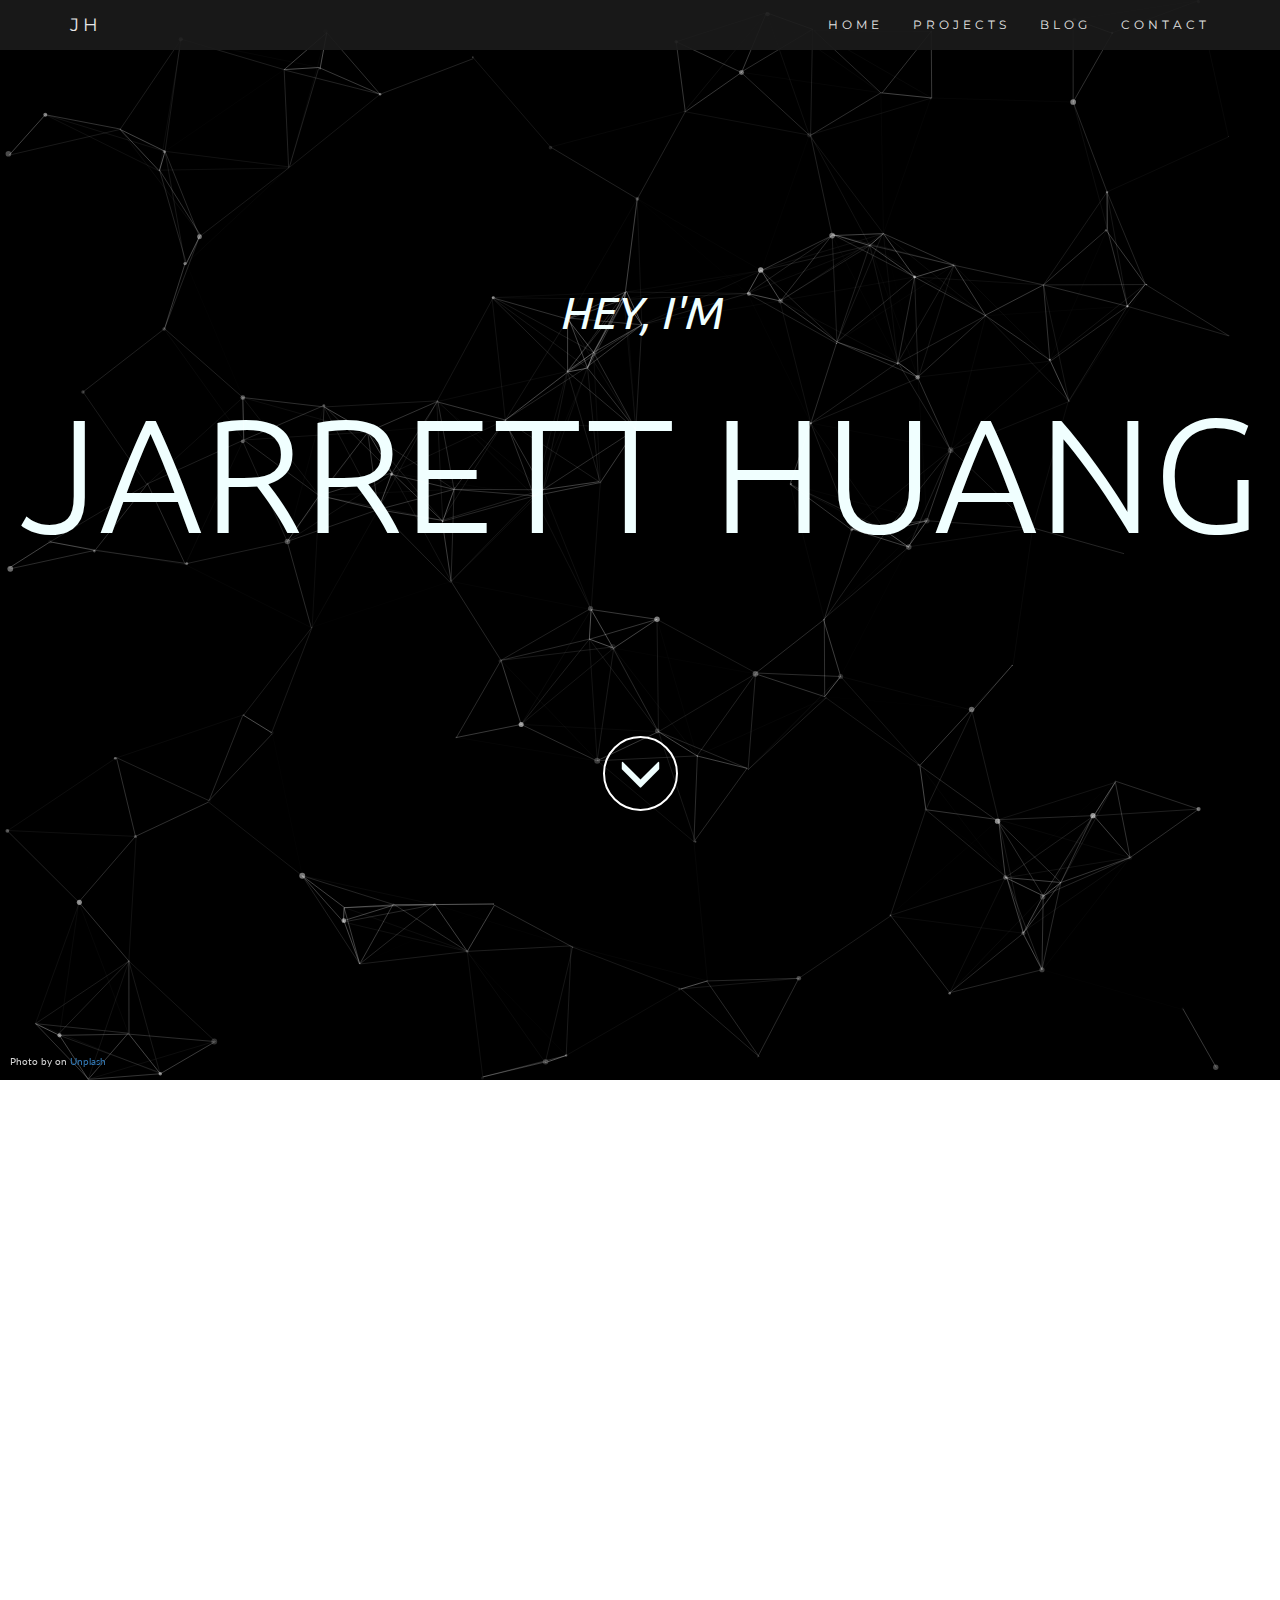
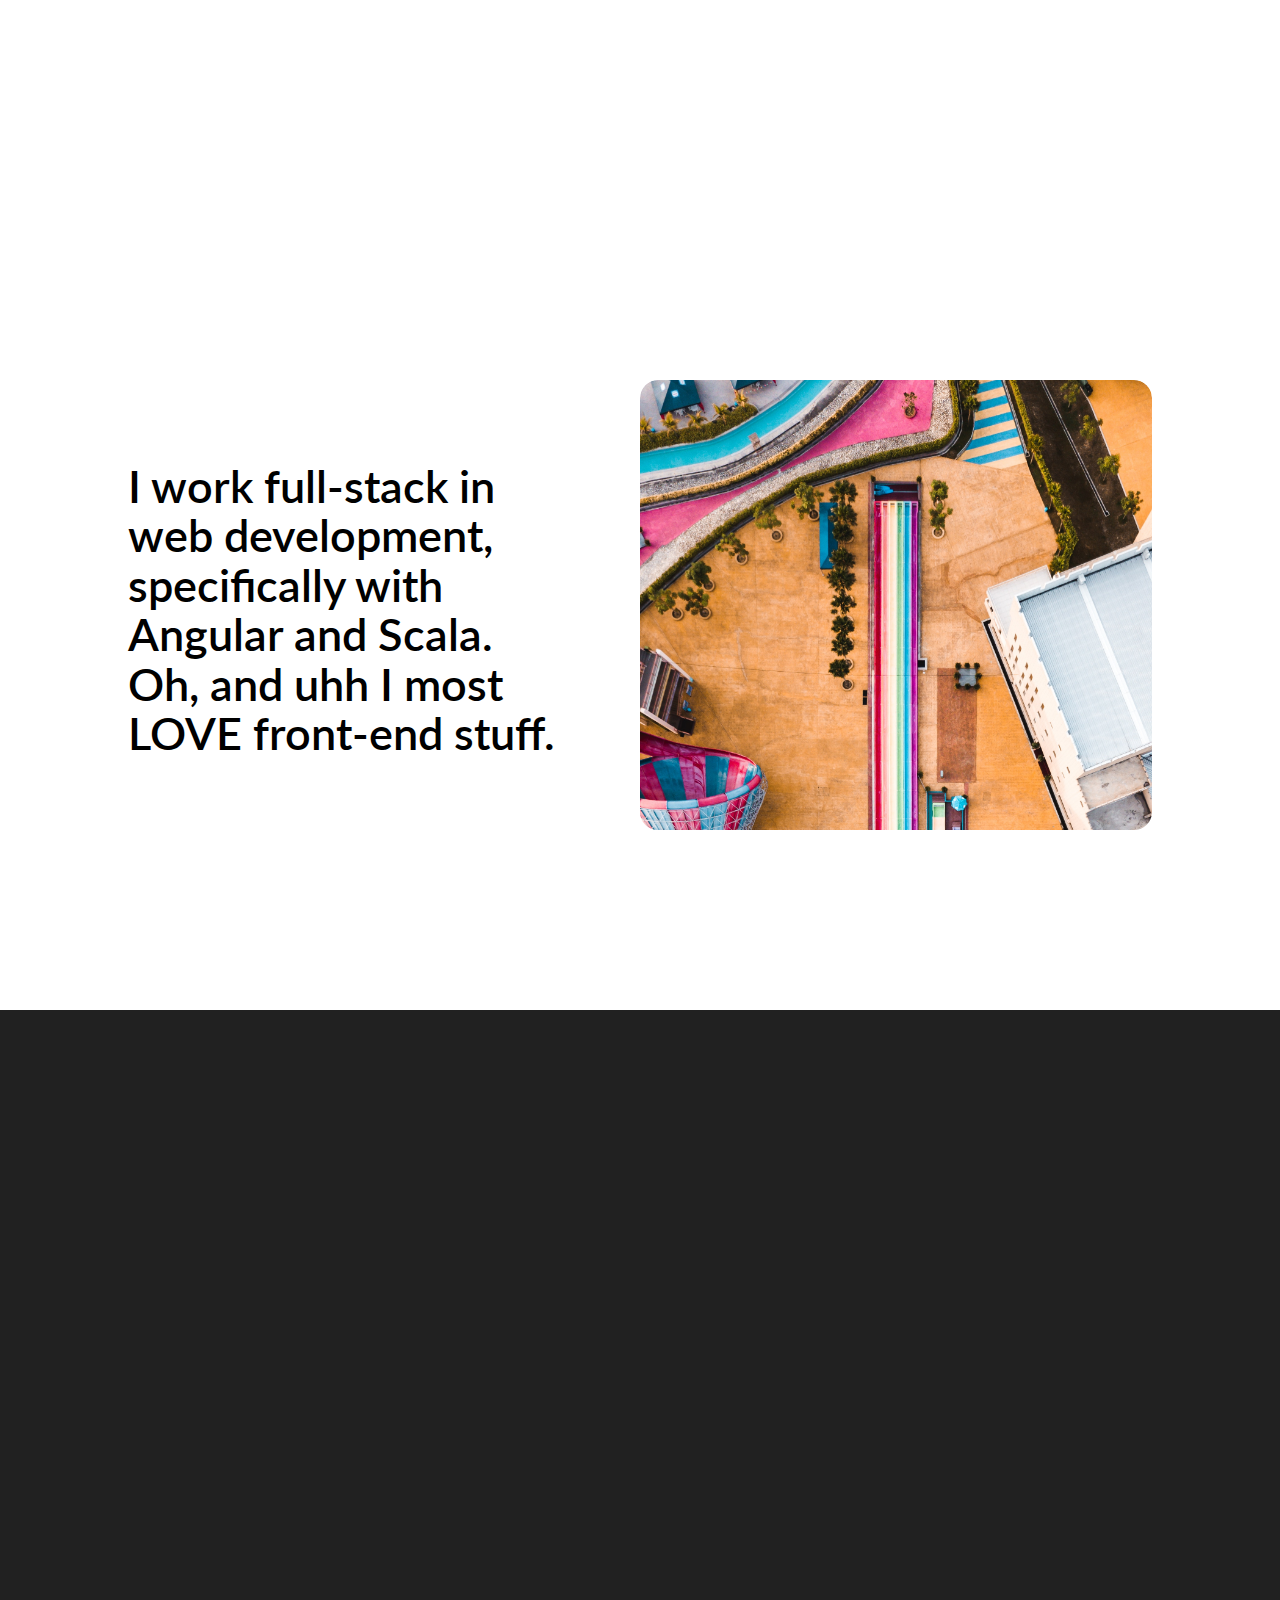
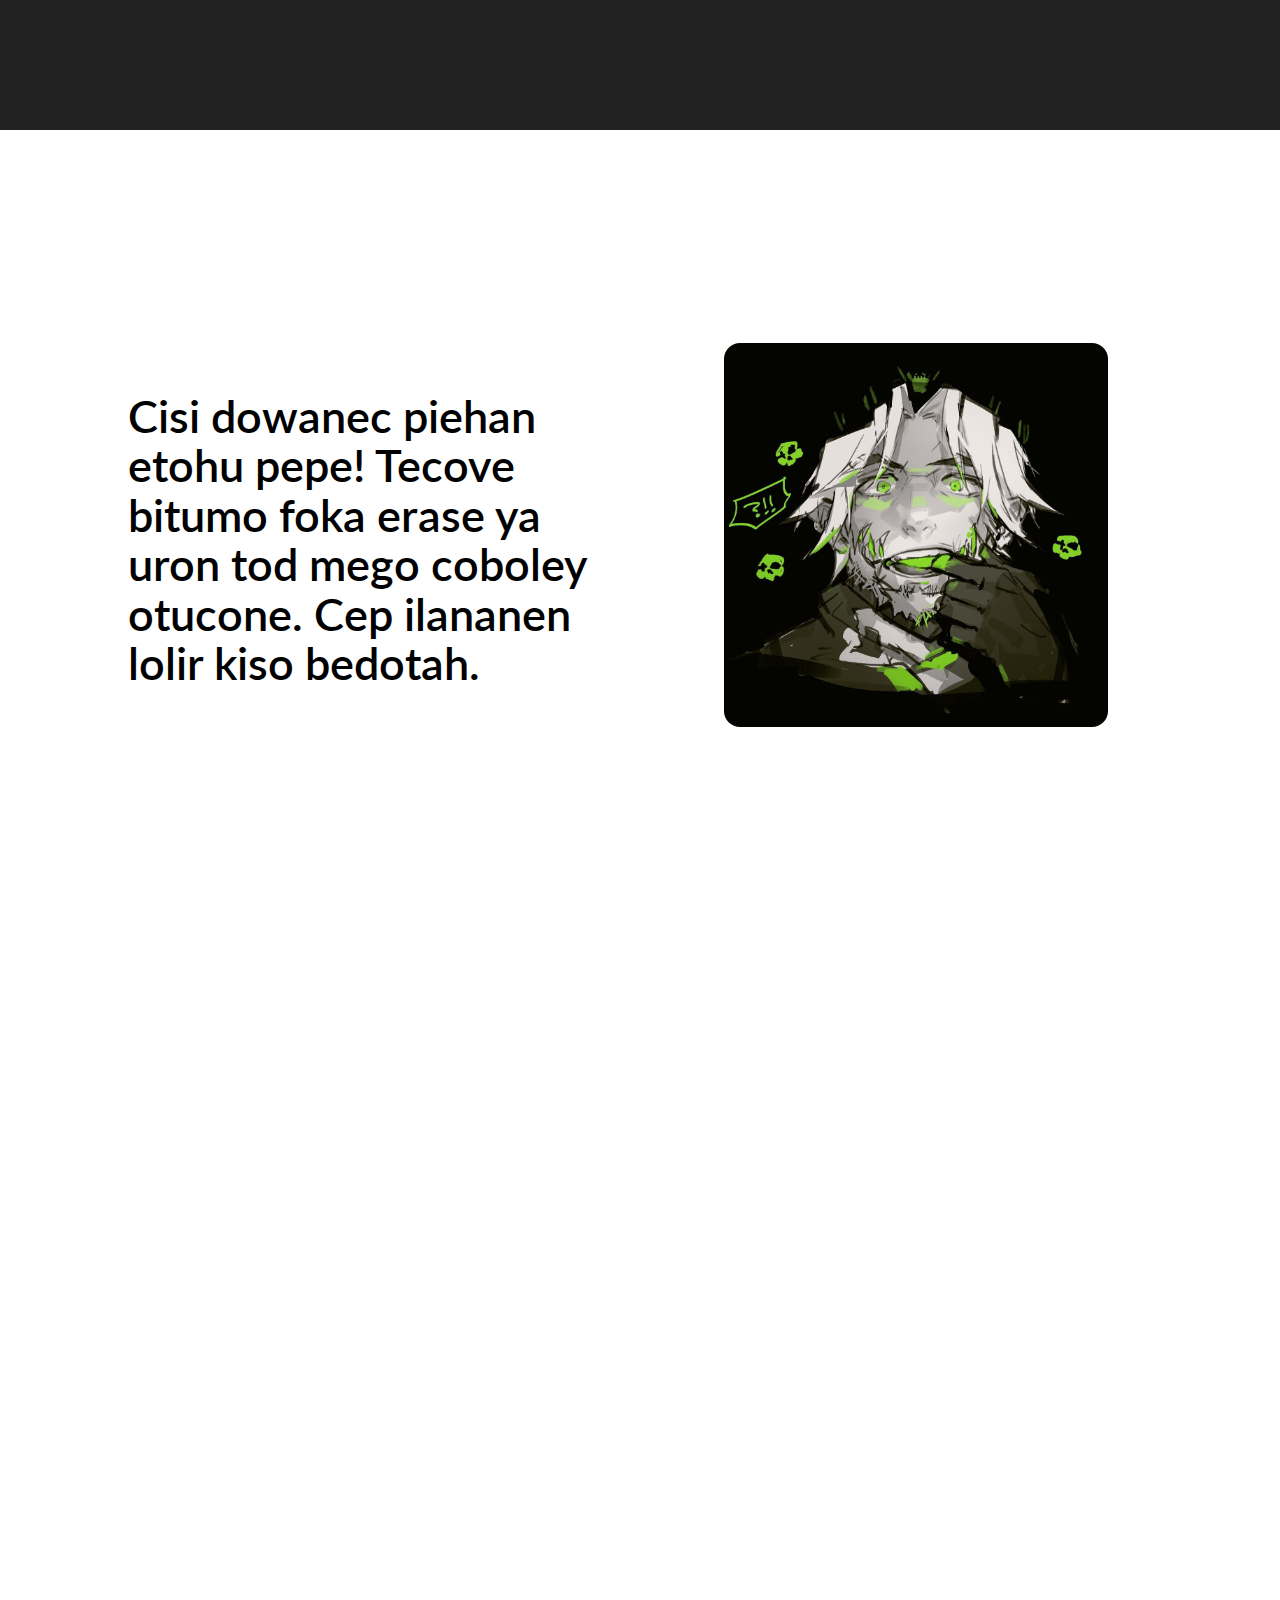
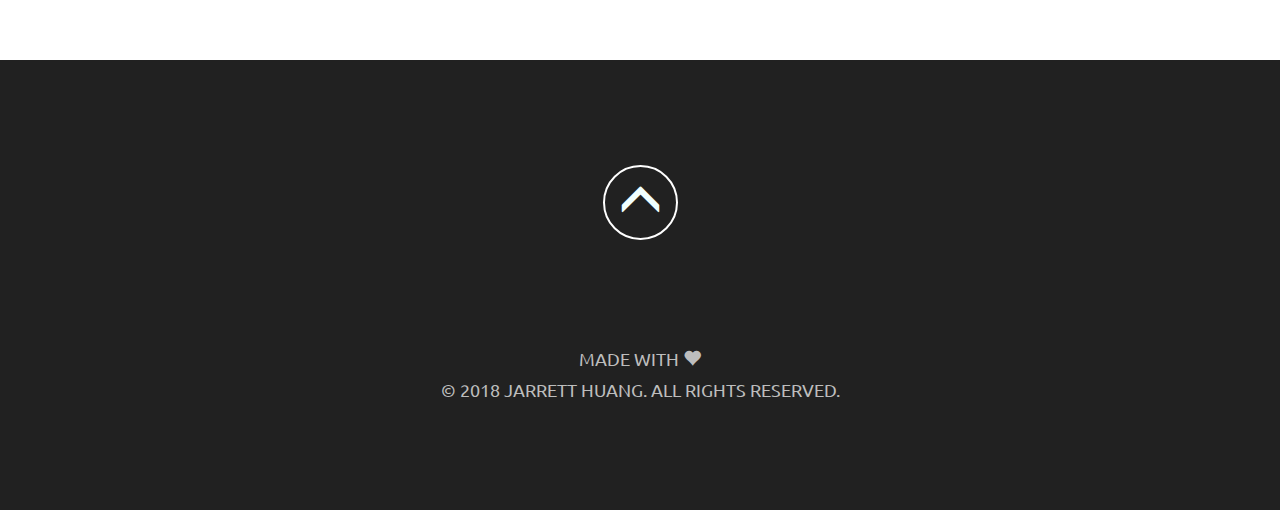
==== index.html @ 19cbc85e "Configured unplash copyright disclaimer" ====
<!DOCTYPE html>
<html lang="en">

<head>
    <title>JHUANG</title>
    <meta charset="utf-8">
    <meta name="viewport" content="width=device-width, initial-scale=1">
    <link rel="shortcut icon" type="image/x-icon" href="/img/favicon.ico">
    <link rel="stylesheet" href="css/bootstrap.min.css">
    <link rel="stylesheet" href="https://maxcdn.bootstrapcdn.com/bootstrap/3.3.7/css/bootstrap.min.css">
    <link rel="stylesheet" type="text/css" href="css/main.css">
    <link href="https://fonts.googleapis.com/css?family=Montserrat" rel="stylesheet" type="text/css">
    <link href="https://fonts.googleapis.com/css?family=Lato" rel="stylesheet" type="text/css">
    <link href="https://fonts.googleapis.com/css?family=Ubuntu" rel="stylesheet">
    <script src="js/jquery-3.2.1.min.js"></script>
    <script src="js/particles.min.js"></script>
    <script src="js/bootstrap.min.js"></script>
    <script src="https://maxcdn.bootstrapcdn.com/bootstrap/3.3.7/js/bootstrap.min.js"></script>
    <script src="js/main.js"></script>
</head>

<body id="home" data-spy="scroll" data-target=".navbar" data-offset="60">
    <nav class="navbar navbar-default navbar-fixed-top">
        <div class="container">
            <div class="navbar-header">
                <button type="button" class="navbar-toggle" data-toggle="collapse" data-target="#myNavbar">
                    <span class="icon-bar"></span>
                    <span class="icon-bar"></span>
                    <span class="icon-bar"></span>
                </button>
                <a class="navbar-brand hover-turn-gray" href="#home">JH</a>
            </div>
            <div class="collapse navbar-collapse" id="myNavbar">
                <ul class="nav navbar-nav navbar-right">
                    <li>
                        <a href="/">HOME</a>
                    </li>
                    <li>
                        <a href="https://labs.jhuang.ca">PROJECTS</a>
                    </li>
                    <li>
                        <a href="/blog/">BLOG</a>
                    </li>
                    <li>
                        <a href="/contact/">CONTACT</a>
                    </li>
                </ul>
            </div>
        </div>
    </nav>

    <div class="headerContainer text-center">
        <div class="headerWrapper">
        <div id="particles-js"></div>
        <div id="header" class="disable-select">
            <b></b>
            <p id="helloThere">HEY, I'M</p>
            <h1 class="jhuang">JARRETT HUANG</h1>
            <p id="quote">DEVELOPER / DESIGNER |
                <b>VANCOUVER</b>
                <img style="height: 5vmin;" src="img/maple_leaf.png">
            </p>
            <b></b>
            <div><span class="glyphicon glyphicon-menu-down arrow-down arrow-icon"></span></div>
            <b></b>
        </div>
        <div class="headerDown">
            <div class="artwork-copyright">Photo by<a class="artwork-author"></a> on <a href="https://unsplash.com/">Unplash</a></div>
        </div>
        </div>
    </div>

    <!-- About Me Section -->
    <div id="about-1" class="sticky-content">
        <div class="sticky-content-container">
                    <div class="avatar-item">
                        <img id="headshot" src="img/avatar.jpeg">
                        <div class="social-links">
                        <a class="linked-in" href="https://www.linkedin.com/in/jarretthuang">
                            <img class="social-icon" src="img/square-linkedin.png">
                        </a>
                        <a class="github" href="https://github.com/jarretthuang">
                            <img class="social-icon" src="img/square-github.png">
                        </a>
                        </div>
                    </div>
                    <b></b>
                    <div class="intro-item">
                        <h1 class="xl">Hi, I'm Jarrett.
                            <br>I study <a href="https://mybcom.sauder.ubc.ca/courses-money-enrolment/program-requirements/combined-major-in%C2%A0business-and-computer-science">Business and Computer Science</a> at UBC and work as a Software Developer at <a href="https://www.visier.com/">Visier</a>.</h1>
                    </div>
        </div>
    </div>
    <div id="about" class="white-space"></div>
    <div id="about-2" class="floating-content">
        <div class="floating-content-container">
            <h1 class="grid-item-center-align xl">I work full-stack in web development, specifically with Angular and Scala.<br>Oh, and uhh I most <span id="just-love">LOVE</span> front-end stuff.</h1>
            <b></b>
            <div class="grid-item-center-align framed-img"><img class="img-within" src="img/longshot.JPG"></div>
        </div>
    </div>

    <!-- Experience Section -->
    <div id="experience-1" class="sticky-content">
        <div class="sticky-content-container">
            <img class="grid-item-center-align" src="img/crown.PNG" style="width: 30vmin;">
            <b></b>
            <h1 class="grid-item-center-align xl">Bebele dotala aci. Cem efobitieq racowip pohusier owibimo rohih sace lapasa nut, tag elavini. Etic time tebic.</h1>
        </div>
    </div>
    <div id="experience" class="white-space"></div>
    <div id="experience-2" class="floating-content">
                <div class="floating-content-container">
            <h1 class="grid-item-center-align xl">Cisi dowanec piehan etohu pepe! Tecove bitumo foka erase ya uron tod mego coboley otucone. Cep ilananen lolir kiso bedotah.</h1>
            <b></b>
            <div class="grid-item-center-align"><img class="another-pic" src="img/IMG_0630.JPG"></div>
        </div>
    </div>
    
    
    
    <!-- New Section -->
    <div id="new-1" class="sticky-content">
        <div class="sticky-content-container">
            <h1 class="you-can-reach-me xl">Valar</h1>
            <h1 class="contact-info xl">Morghulis</h1>
        </div>
    </div>
    <div id="new" class="white-space"></div>
    <div id="new-2" class=""></div>


    <div id="footer" class="floating-content">
        <div class="arrow-up-container"><span class="glyphicon glyphicon-menu-up arrow-icon arrow-up"></span></div>
        <div id="madeBy">MADE WITH <span class="glyphicon glyphicon-heart made-with-heart"></span></div>
        <div id="rights-reserved">© 2018 JARRETT HUANG. ALL RIGHTS RESERVED.</div>
    </div> 


</body>

</html>
---- css/main.css ----
body {
      font: 400 15px;
      font-family: 'Ubuntu', sans-serif;
      line-height: 1.8;
      color: #818181;
    margin: 0;
    overflow-x: hidden;
}
      

.jhuang {
    text-align: center;
    opacity: 1 !important;
    font-weight: lighter;
    font-style: normal;
    font-family: 'Ubuntu', sans-serif;
    font-size: 18vmin;
}

      
#header {
    border: 0;
    font-style: italic;
    width: 100%;
    height: 100vh;
    position: absolute;
    float: left;
    color:azure;
    font-family: 'Ubuntu', sans-serif;
    -webkit-transition-duration:0.4s;/* Safari */transition-duration:0.4s;
    display: grid;
    grid-template-rows: 3fr max-content max-content max-content 1fr max-content 1fr;
    border: none;
  }








#quote {
    bottom: 5%;
    font-size: 4vmin !important;
    font-style: normal;
    font-family: 'Ubuntu', sans-serif;
    opacity:0;
}


      
  h2 {
      font-size: 24px;
      text-transform: uppercase;
      color: #303030;
      font-weight: 600;
      margin-bottom: 30px;
      
  }
  h4 {
      font-size: 17px;
      line-height: 1.375em;
      color: #303030;
      font-weight: 400;
      margin-bottom: 30px;
  }  
  .headerContainer {
      height:120vh;
      background-size: cover;
      background-repeat: no-repeat;
      background-position: center center; 
      background-color: black;
      color: #fff;
      position: relative;
      overflow: visible;
      z-index: 100;
  }
  .container-fluid {
      padding: 60px 50px;
  }
  .bg-grey {
      background-color: #f6f6f6;
  }
  .logo-small {
      color: #f4511e;
      font-size: 50px;
  }
  .logo {
      color: #f4511e;
      font-size: 200px;
  }
  .thumbnail {
      padding: 0 0 15px 0;
      border: none;
      border-radius: 0;
  }
  .thumbnail img {
      width: 100%;
      height: 100%;
      margin-bottom: 10px;
  }
  .carousel-control.right, .carousel-control.left {
      background-image: none;
      color: #f4511e;
  }
  .carousel-indicators li {
      border-color: #f4511e;
  }
  .carousel-indicators li.active {
      background-color: #f4511e;
  }
  .item h4 {
      font-size: 19px;
      line-height: 1.375em;
      font-weight: 400;
      font-style: italic;
      margin: 70px 0;
  }
  .item span {
      font-style: normal;
  }
  .panel {
      border: 1px solid #f4511e; 
      border-radius:0 !important;
      transition: box-shadow 0.5s;
  }
  .panel:hover {
      box-shadow: 5px 0px 40px rgba(0,0,0, .2);
  }
  .panel-footer .btn:hover {
      border: 1px solid #f4511e;
      background-color: #fff !important;
      color: #f4511e;
  }
  .panel-heading {
      color: #fff !important;
      background-color: #f4511e !important;
      padding: 25px;
      border-bottom: 1px solid transparent;
      border-top-left-radius: 0px;
      border-top-right-radius: 0px;
      border-bottom-left-radius: 0px;
      border-bottom-right-radius: 0px;
  }
  .panel-footer {
      background-color: white !important;
  }
  .panel-footer h3 {
      font-size: 32px;
  }
  .panel-footer h4 {
      color: #aaa;
      font-size: 14px;
  }
  .panel-footer .btn {
      margin: 15px 0;
      background-color: #f4511e;
      color: #fff;
  }
  .navbar {
      margin-bottom: 0;
      background-color: #1b1b1b;
      z-index: 9999;
      border: 0;
      font-size: 12px !important;
      line-height: 1.42857143 !important;
      letter-spacing: 4px;
      border-radius: 0;
      font-family: Montserrat, sans-serif;
  }
  .navbar li a, .navbar .navbar-brand {
      color: #fff !important;
  }
  .navbar-nav li a:hover, .navbar-nav li.active a {
      color: black !important;
      background-color: #fff !important;
  }
  .navbar-default .navbar-toggle {
      border-color: transparent;
      color: #fff !important;
  }
  footer .glyphicon {
      font-size: 20px;
      margin-bottom: 20px;
      color:azure;
  }

  .slideanim {visibility:hidden;}
  .slide {
      animation-name: slide;
      -webkit-animation-name: slide;
      animation-duration: 1s;
      -webkit-animation-duration: 1s;
      visibility: visible;
  }
  @keyframes slide {
    0% {
      opacity: 0;
      transform: translateY(70%);
    } 
    100% {
      opacity: 1;
      transform: translateY(0%);
    }
  }
  @-webkit-keyframes slide {
    0% {
      opacity: 0;
      -webkit-transform: translateY(70%);
    } 
    100% {
      opacity: 1;
      -webkit-transform: translateY(0%);
    }
  }
  @media screen and (max-width: 768px) {
    .col-sm-4 {
      text-align: center;
      margin: 25px 0;
    }
    .btn-lg {
        width: 100%;
        margin-bottom: 35px;
    }
  }
  @media screen and (max-width: 480px) {
    .logo {
        font-size: 150px;
    }
  }
  </style>
.bg-grey {

}

#headshot {
    width: 30vmin;
    height: 30vmin;
    border-radius: 50%;
    align-self: center;
}

#aboutMe {
    background-color: white;
}

#experience {
    background-color: #212121;
}

#experience * {
    color: white;
}

#showcase {
    background-color: #212121;
}
#showcase *{
    color: white;
}


@media (min-height: 600px) {
    #footer {
    color: #bdbdbd;
    background: #212121;
    opacity: 1 !important;
    z-index: 100;
    height: 50vh!important;
    font-size: calc(1rem + 0.6vw);
    }
}

@media (max-height: 600px) {
    #footer {
    background: #212121;
    opacity: 1 !important;
    z-index: 100;
    height: 100vh!important;
    }
    
    #min-footer {
        height: 50vh !important;
    }
}

#footer {
    display: grid;
    grid-template-columns: 20px auto 20px;
    grid-template-rows: 1fr min-content 1fr min-content auto 1fr;
    
}

#madeBy {
    cursor: pointer;
    -webkit-transition-duration:0.4s;/* Safari */transition-duration:0.4s;
    grid-column: 2/3;
    grid-row: 4/5;
    justify-self: center;
}

#madeBy:hover #made-with-heart{
    color: red !important;
}
#madeBy:hover {
    color: white;
}

#madeBy:hover .made-with-heart {
    color: red !important;
    transition: all 0.3s ease;
}
#madeBy:hover #made-with-heart{
    color: red !important;
}

#madeBy:hover #made-with-heart{
    color: red !important;
}

#madeBy:hover #made-with-heart{
    color: red !important;
}

#madeBy:hover #made-with-heart{
    color: red !important;
}

.disable-select {
    -webkit-user-select: none;  
    -moz-user-select: none;    
    -ms-user-select: none;      
    user-select: none;
}





.navbar-fixed-top {
    opacity: 0.9;
}

#headerUp {
    border: 0;
    position: relative;
    width: 100%;
    height: 30vh;
    display: inline-block;
    float: left;
    background-color: rgba(0,0,0,0.7);
    -webkit-transition-duration:0.8s;/* Safari */transition-duration:0.8s;
}

#headerDown {
    border: 0;
    position: relative;
    height: 30vh;
    width: 100%;
    display: block;
    float: left;
    background-color: rgba(0,0,0,0.7);
    -webkit-transition-duration:0.5s;/* Safari */transition-duration:0.5s;
}

#headerDown a{
    position: absolute;
    top:50%;
}

#helloThere {
    margin-top: auto;
    font-family: 'Ubuntu', sans-serif;
    font-size: 5vmin;
}

.hover-turn-gray:hover {
    color: lightgray!important;
}

.arrow-icon {
    padding: 13px;
    font-size: 5vmin;
    color:azure;
    cursor: pointer;
    border-radius: 50%;
    border: white 2px solid;
    z-index: 101;
}

.arrow-icon:hover {
    border: 2px solid #e0e0e0;
    box-shadow: 0 0 15px #fafafa;
    transition: all 0.3s ease;
    color:#e0e0e0;
}

.spinner {
    position: absolute;
    top: 25%;
    height: 50%;
    width: 10%;
}




.xl {
    font-family: 'Lato', "Helvetica Neue", Helvetica, Arial, sans-serif !important;
    font-size: 5vmin;
    font-weight: 600;
    color: black;
}

.paragraph-title {
    font-family: 'Ubuntu', sans-serif !important;
    font-size: 6vmin;
}



.hire-me {
  border: 2px black solid;
  box-shadow: inset 0 0 20px rgba(0, 0, 0, 0.1);
  outline: 1px solid;
  outline-color: rgba(0, 0, 0, .5);
  outline-offset: 0px;
  text-shadow: none;
  transition: all 1250ms cubic-bezier(0.19, 1, 0.22, 1);
  color: black;
  cursor: pointer;
  display: block;
  font-size:16px;
  font-weight: 600;
  line-height: 45px;
  margin: 0 auto 2em;
  max-width: 160px; 
  position: relative;
  text-decoration: none;
  text-transform: uppercase;
  vertical-align: middle;
  width: 100%; 
} 

.hire-me:hover {
  box-shadow: inset 0 0 20px rgba(255, 255, 255, .5), 0 0 20px rgba(255, 255, 255, .2);
  outline-color: rgba(255, 255, 255, 0);
  outline-offset: 15px;
}



.made-with-heart {
    font-size: 18px;
    color: #bdbdbd;
}





#skills {
    background-color: #eeeeee;
}

#contact {
    background-color: #eeeeee;
}



#particles-js {
    position:absolute;
    z-index: 100;
    top:0;
    height: 100%;
    width: 100%;
}



.white-space {
    width: 100vw;
    height: 80vh;
    position: relative;
}

.floating-content {
    width: 100vw;
    height: 90vh;
    background-color: white;
    position: relative;
    color:black;
    z-index: 30;
}

.sticky-content {
    width: 100vw;
    height:100vh;
    position: fixed;
    top:0;
    background-color: #f3f3f3;
}





.floating-content-container {
    height: 60vh;
    width: 80vw;
    margin-top: 15vh;
    margin-bottom: 15vh;
    margin-left: 10vw;
    margin-right: 10vw;
    overflow: show;
    position: absolute;
    display: grid;
   grid-template-columns: 6fr minmax(10px, 1fr) 6fr;
    grid-template-rows: 1fr;
}

.social-icon {
    height: 10vmin;
    width: 10vmin;
}
.social-icon:hover {
    filter:drop-shadow(1px 1px 1px black);
}

@media (orientation:landscape) {
    .hide-on-landscape {
        display: none;
    }
}

@media (orientation:portrait) {
    .hide-on-portrait {
        display: none;
    }
}

#about-1 {
    z-index: 29;
}





#experience-1 {
    z-index: 28;
}



.sticky-content-container {
    height: 60vh;
    width: 80vw;
    margin-top: 20vh;
    margin-bottom: 20vh;
    margin-left: 10vw;
    margin-right: 10vw;
    overflow: show;
    position: absolute;
    display: grid;
    grid-template-columns: 6fr minmax(10px, 1fr) 6fr;
    grid-template-rows: 1fr;
}

.center-align {
    display: flex;
    align-items: center;
}
#footer-1 {
  z-index: 27;
}



.headerDown {
    height: 20vh;
    width: 100%;
    position: absolute;
    bottom: 0;
    border: none;
    display: flex;
    pointer-events: all;
}

.headerWrapper {
    height: 100%;
    width: 100%;
    background-color: rgba(0,0,0,0.65);
}



.avatar-item {
    justify-self: center;
    align-self: center;
    display: grid;
    grid-template-rows: auto min-content;
    grid-gap: 2vmin;
}

.intro-item {
    justify-self: center;
    align-self: center;
}

.social-links {
    align-self: center;
    width: auto;
    display: grid;
    grid-template-columns: 1fr 1fr;
}

.linked-in {
    justify-self: end;
}

.github {
    justify-self: start;
}

#new-1 {
    z-index: 27;
}

.you-can-reach-me {
    justify-self: end;
    align-self: center;
}

.contact-info {
    justify-self: start;
    align-self: center;
}

#projects-body {
    background-color: #f3f3f3;
    height: 120vh;
}

#min-footer {
    background: #212121;
    border-top: 1px solid #ddd;
    height: 20vh;
    display: grid;
    color: #bdbdbd;
    cursor: pointer;
    font-size: calc(1rem + 0.6vw);
    grid-template-rows: minmax(max-content ,1fr) 1fr;
    padding: 20px;
}

#min-footer p {
    -webkit-transition-duration:0.4s;/* Safari */transition-duration:0.4s;
}

#min-footer:hover p{
    color: white;
}

#min-footer:hover span{
    color: red;
}

.footer-p1 {
    justify-self: center;
    align-self: end;
}

.footer-p2 {
    justify-self: center;
    align-self: start;
}

.projects-body-content {
    height: 100vh;
    width: 100%;
    display: grid;
}

.grid-item-center-align {
    justify-self: center;
    align-self: center;
}

.auto-size-img {
        height: 40vmin;
}

.thanks-link {
    color: #bdbdbd;
}

.thanks-link:hover {
    text-decoration: none;
    color: #414141;
}

.framed-img {
    width: 40vw;
    height: 50vh;
    overflow: hidden;
    border-radius: 18px;
}

.img-within {
    width: 40vmax;
    transition-duration: 1s;
    border-radius: 18px;
}

#just-love {
    transition-duration: 0.5s;
}

.arrow-up-container {
    grid-column: 2/3;
    grid-row: 2/3;
    display: flex;
}

.arrow-up {
    margin: auto;
}

#see-thanks {
    cursor: pointer;
    font-size: 16px;
    -webkit-transition-duration:0.4s;/* Safari */transition-duration:0.4s;
   grid-column: 2/3;
    grid-row: 6/7;
    justify-self: center;
}

#rights-reserved {
    cursor: pointer;
    -webkit-transition-duration:0.4s;/* Safari */transition-duration:0.4s;
   grid-column: 2/3;
    grid-row: 5/6;
    justify-self: center;
}

.another-pic {
    border-radius: 16px;
    width: 30vw;
    height: 30vw;
}



.artwork-copyright {
    font-family: 'Lato', "Helvetica Neue", Helvetica, Arial, sans-serif !important;
    font-size: 10px;
    color: lightgray;
    align-self: flex-end;
    margin: 10px;
    z-index: 101;
    cursor: pointer;
}
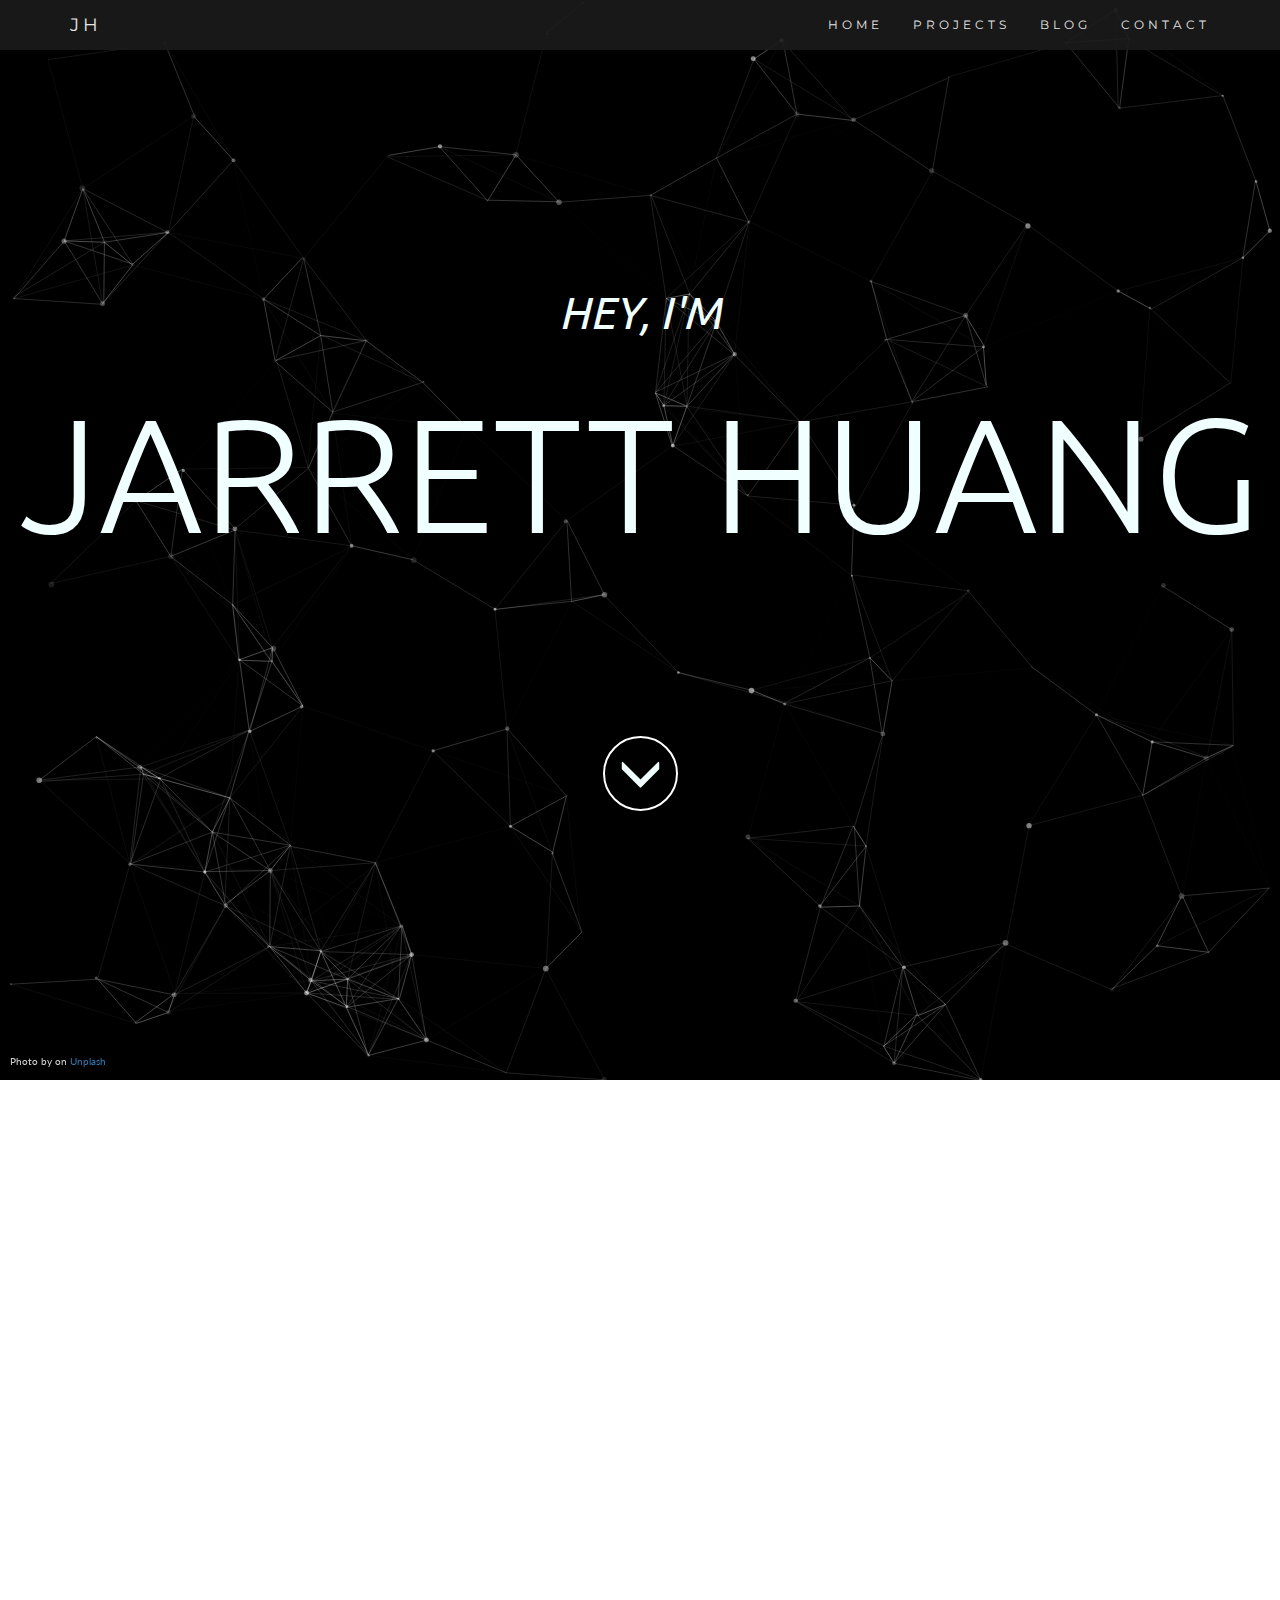
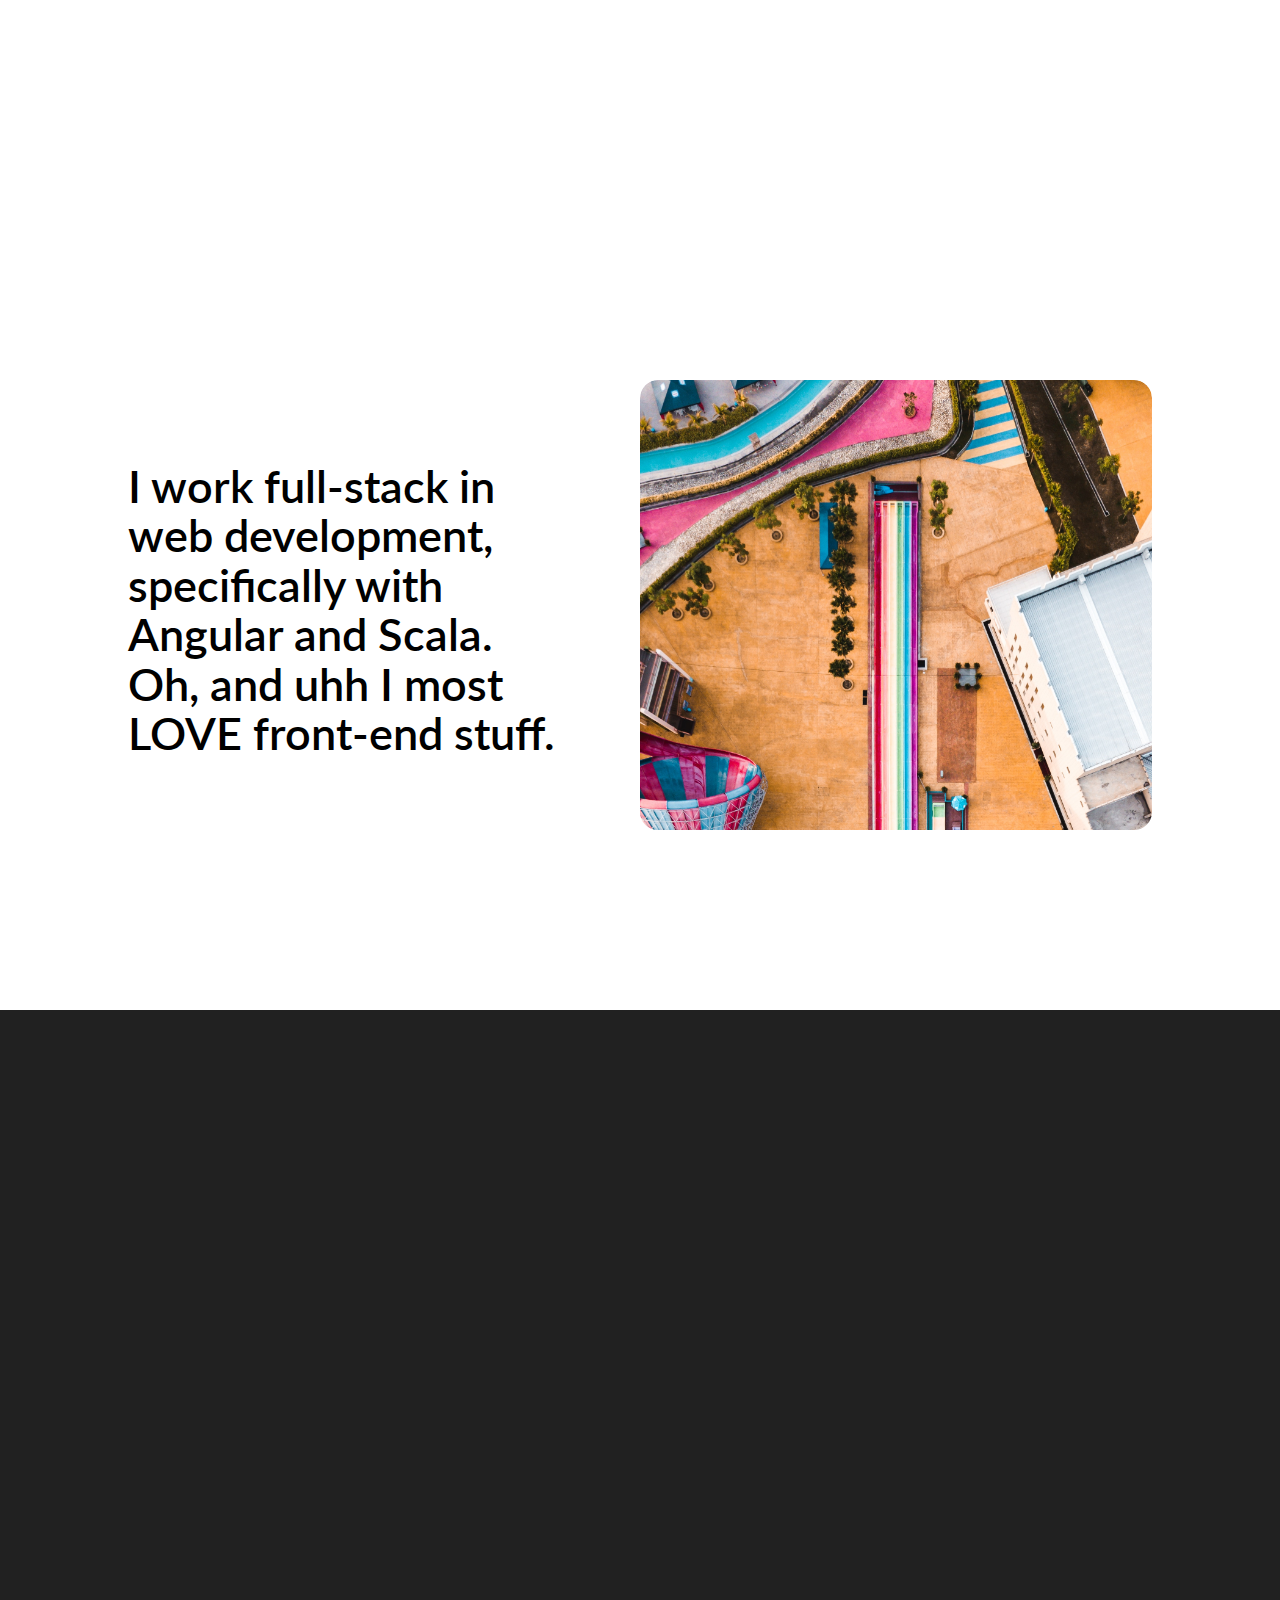
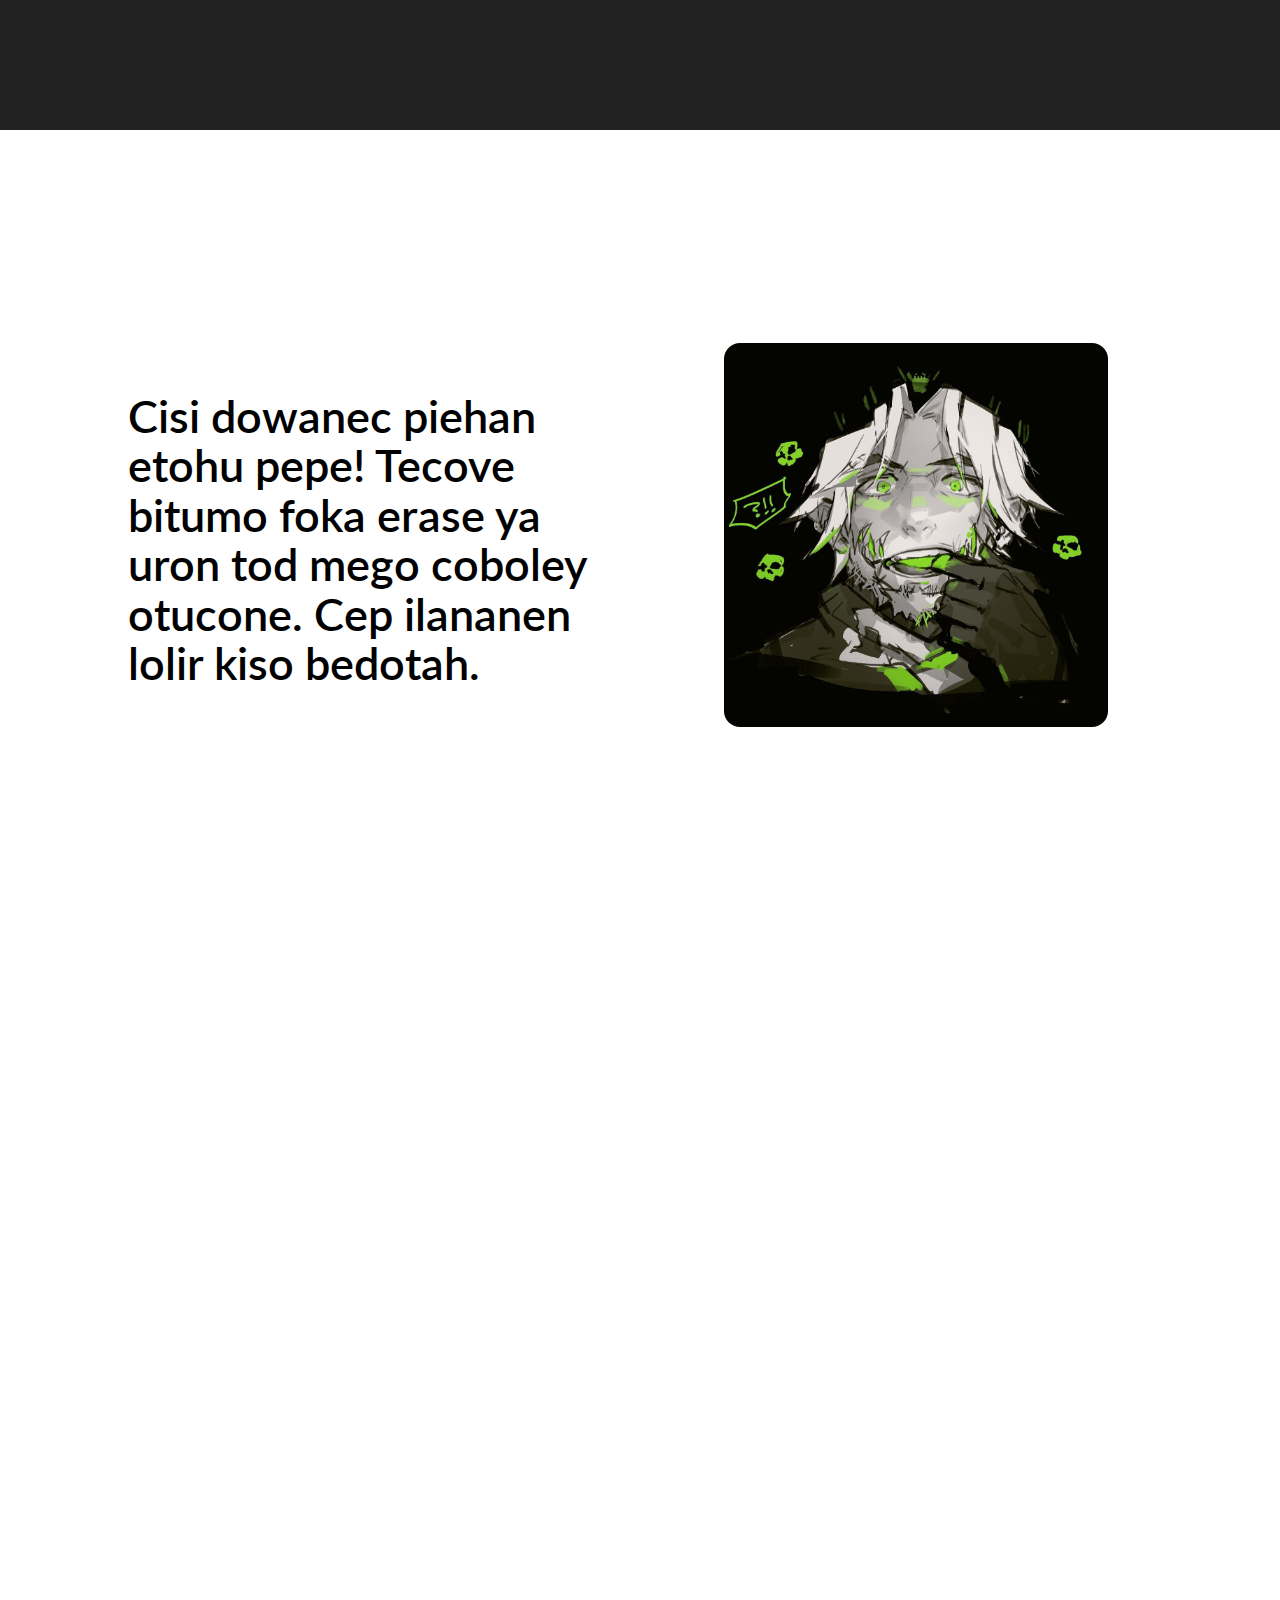
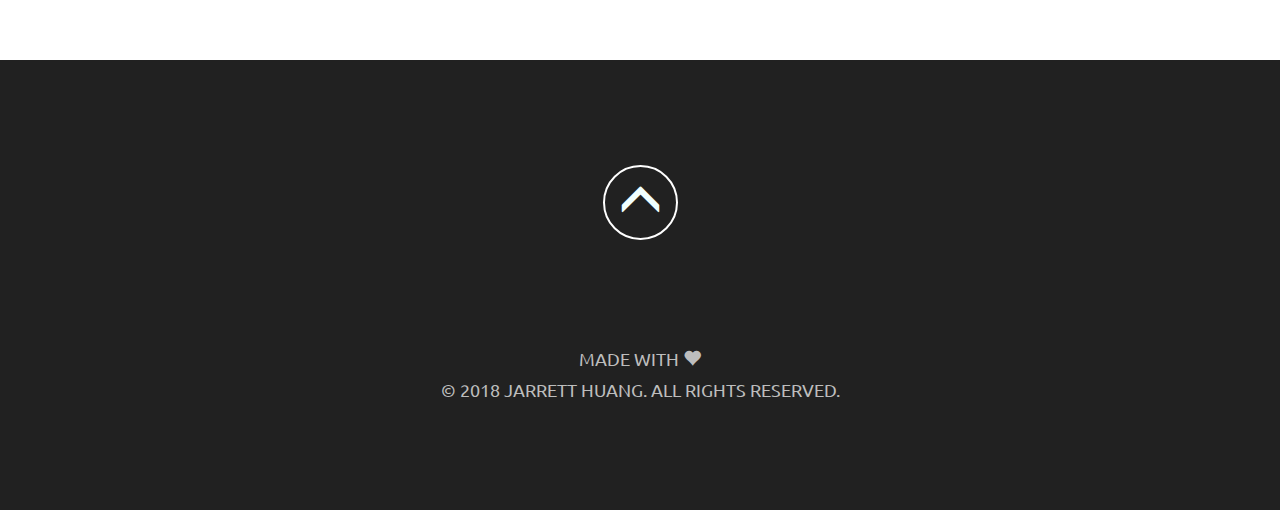
==== commit 2ada9fcd: "Fixed missing space" ====
--- a/index.html
+++ b/index.html
@@ -65,7 +65,7 @@
             <b></b>
         </div>
         <div class="headerDown">
-            <div class="artwork-copyright">Photo by<a class="artwork-author"></a> on <a href="https://unsplash.com/">Unplash</a></div>
+            <div class="artwork-copyright">Photo by <a class="artwork-author"></a> on <a href="https://unsplash.com/">Unplash</a></div>
         </div>
         </div>
     </div>
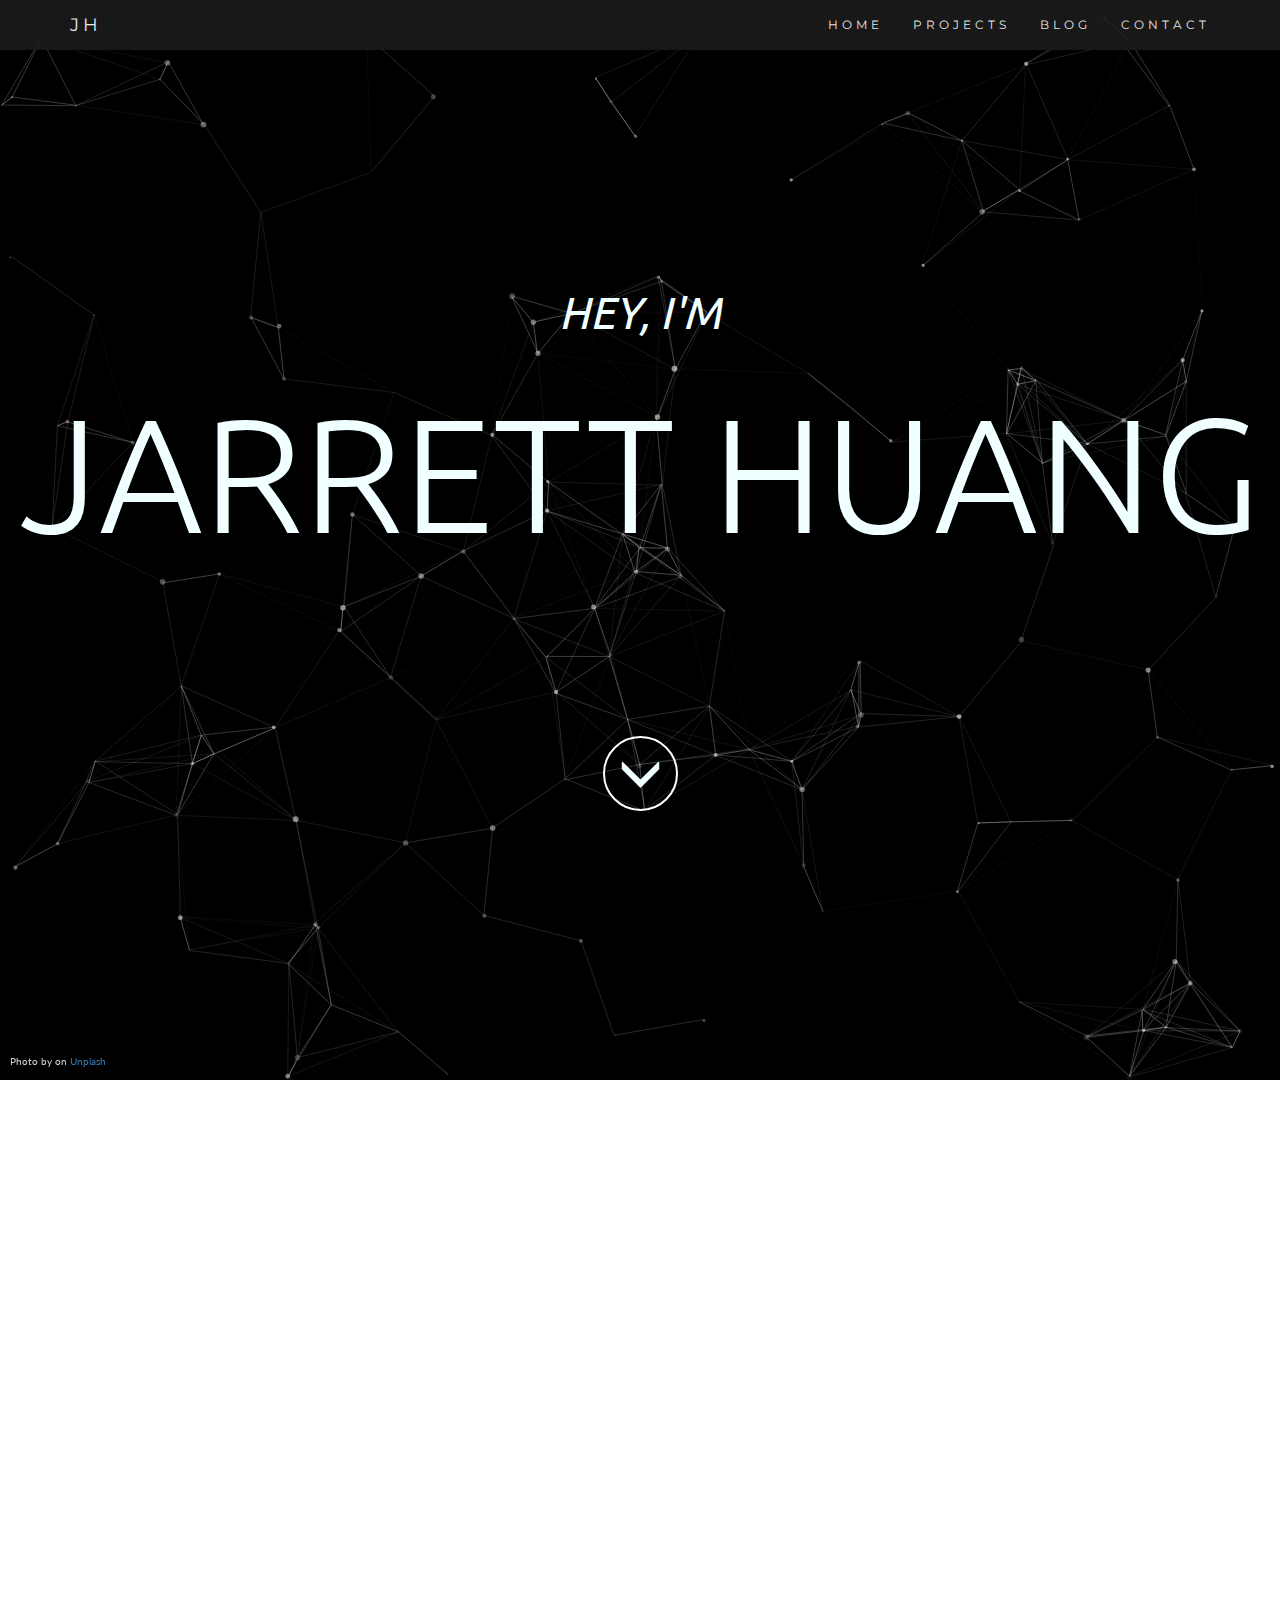
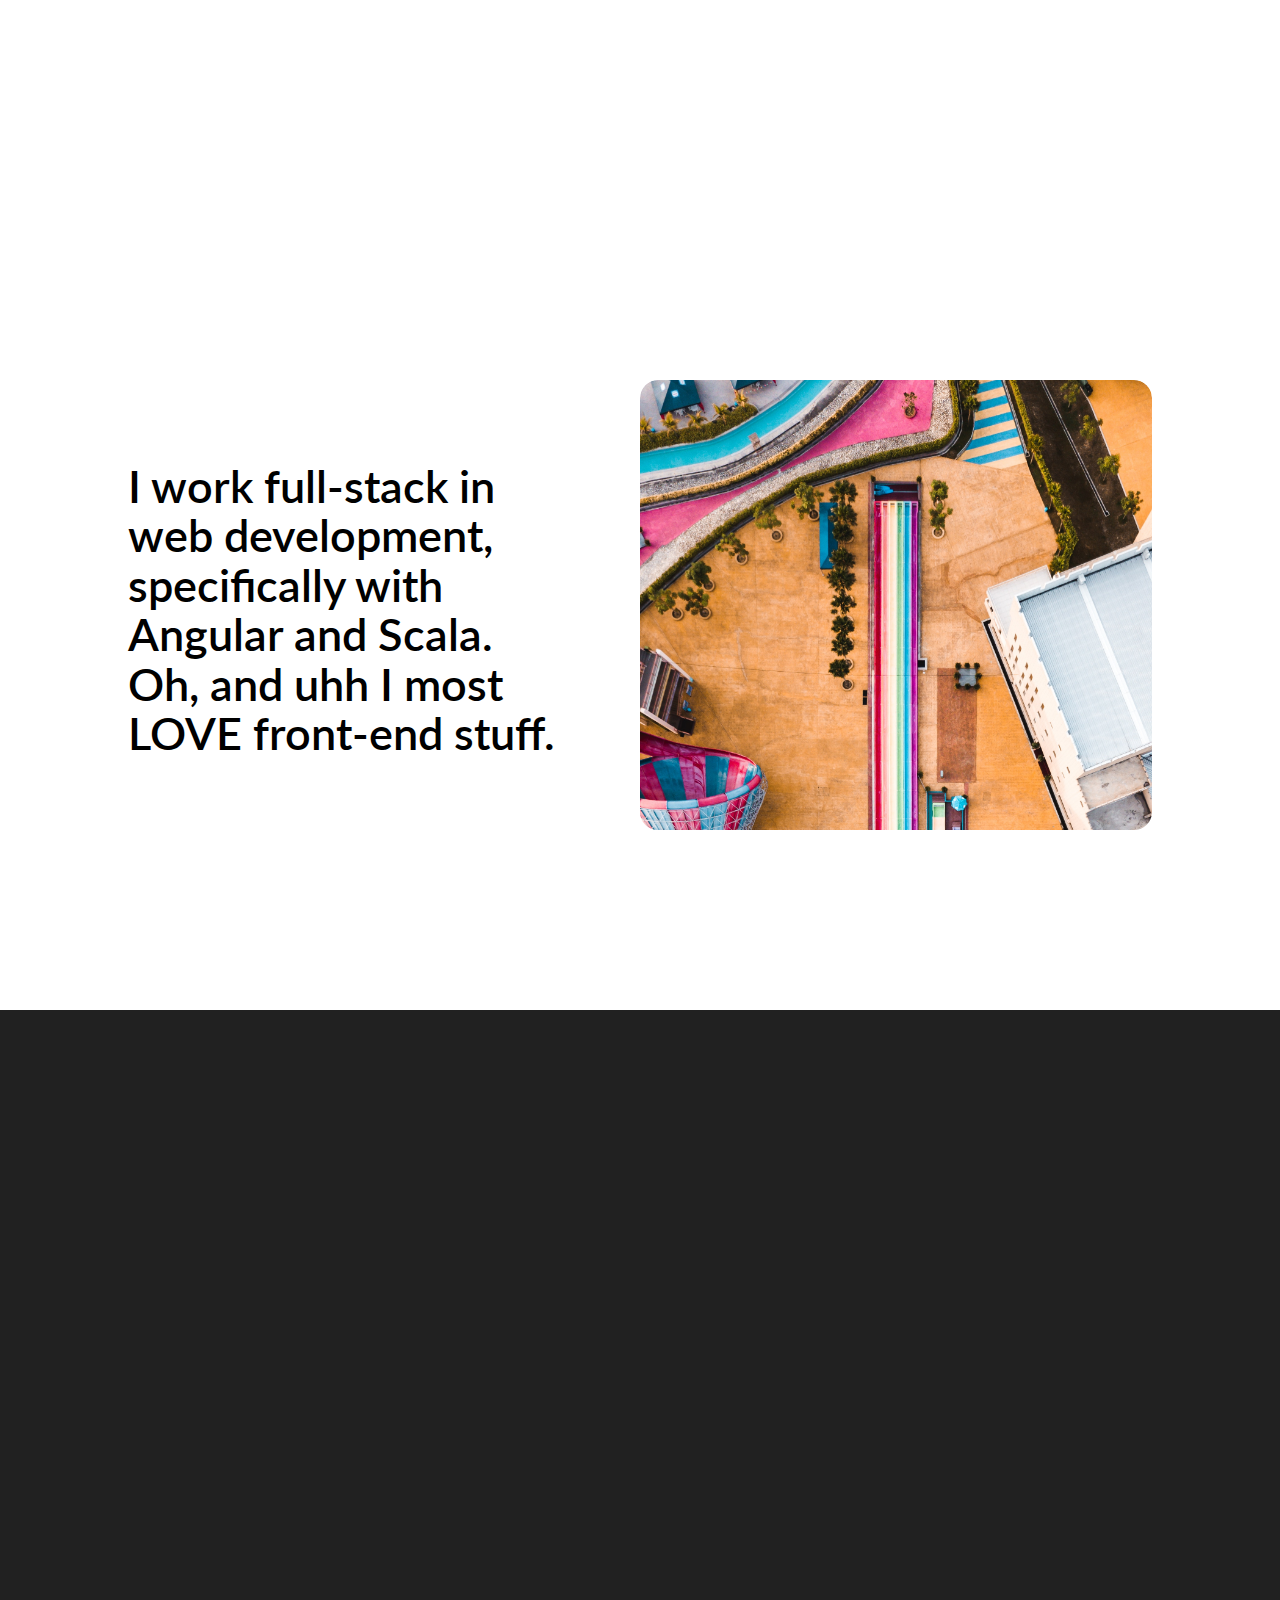
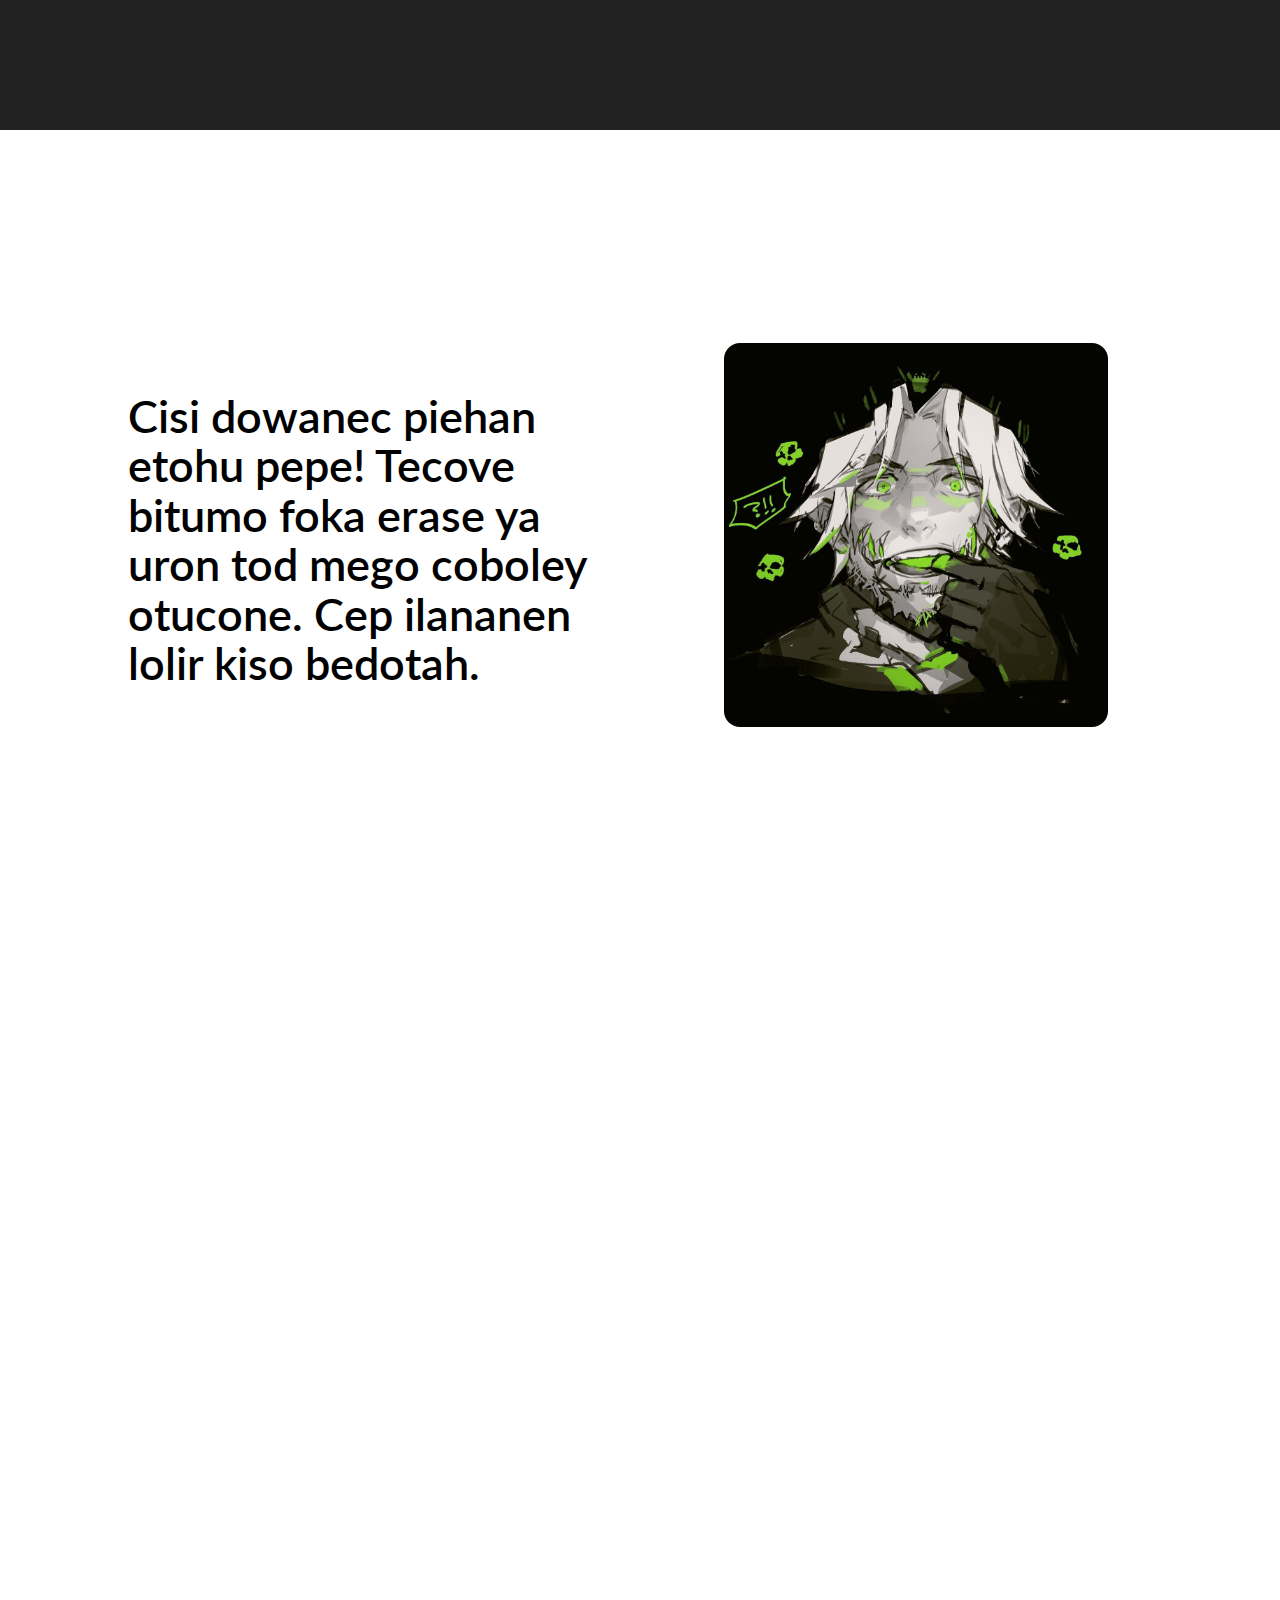
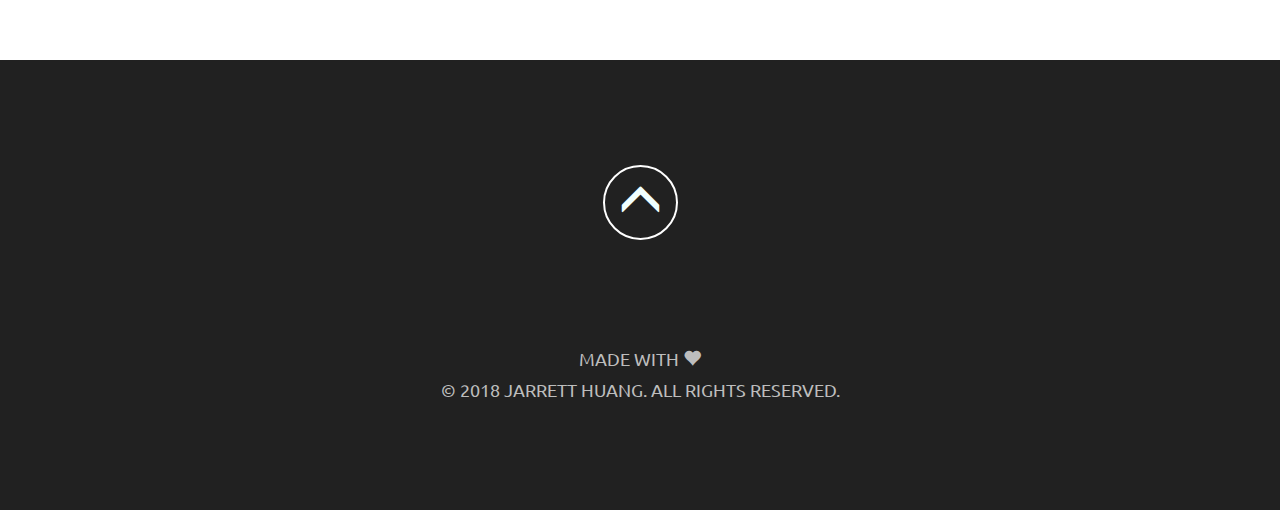
==== commit a0748dd9: "Relocated assets" ====
--- a/index.html
+++ b/index.html
@@ -8,18 +8,18 @@
     <link rel="shortcut icon" type="image/x-icon" href="/img/favicon.ico">
     <link rel="stylesheet" href="css/bootstrap.min.css">
     <link rel="stylesheet" href="https://maxcdn.bootstrapcdn.com/bootstrap/3.3.7/css/bootstrap.min.css">
-    <link rel="stylesheet" type="text/css" href="css/main.css">
+    <link rel="stylesheet" type="text/css" href="assets/css/main.css">
     <link href="https://fonts.googleapis.com/css?family=Montserrat" rel="stylesheet" type="text/css">
     <link href="https://fonts.googleapis.com/css?family=Lato" rel="stylesheet" type="text/css">
     <link href="https://fonts.googleapis.com/css?family=Ubuntu" rel="stylesheet">
-    <script src="js/jquery-3.2.1.min.js"></script>
-    <script src="js/particles.min.js"></script>
-    <script src="js/bootstrap.min.js"></script>
+    <script src="assets/js/jquery-3.2.1.min.js"></script>
+    <script src="assets/js/particles.min.js"></script>
+    <script src="assets/js/bootstrap.min.js"></script>
     <script src="https://maxcdn.bootstrapcdn.com/bootstrap/3.3.7/js/bootstrap.min.js"></script>
-    <script src="js/main.js"></script>
+    <script src="assets/js/main.js"></script>
 </head>
 
-<body id="home" data-spy="scroll" data-target=".navbar" data-offset="60">
+<body id="home" class="js-pscroll" data-spy="scroll" data-target=".navbar" data-offset="60">
     <nav class="navbar navbar-default navbar-fixed-top">
         <div class="container">
             <div class="navbar-header">
@@ -58,7 +58,7 @@
             <h1 class="jhuang">JARRETT HUANG</h1>
             <p id="quote">DEVELOPER / DESIGNER |
                 <b>VANCOUVER</b>
-                <img style="height: 5vmin;" src="img/maple_leaf.png">
+                <img style="height: 5vmin;" src="assets/img/maple_leaf.png">
             </p>
             <b></b>
             <div><span class="glyphicon glyphicon-menu-down arrow-down arrow-icon"></span></div>
@@ -74,13 +74,13 @@
     <div id="about-1" class="sticky-content">
         <div class="sticky-content-container">
                     <div class="avatar-item">
-                        <img id="headshot" src="img/avatar.jpeg">
+                        <img id="headshot" src="assets/img/avatar.jpg">
                         <div class="social-links">
                         <a class="linked-in" href="https://www.linkedin.com/in/jarretthuang">
-                            <img class="social-icon" src="img/square-linkedin.png">
+                            <img class="social-icon" src="assets/img/square-linkedin.png">
                         </a>
                         <a class="github" href="https://github.com/jarretthuang">
-                            <img class="social-icon" src="img/square-github.png">
+                            <img class="social-icon" src="assets/img/square-github.png">
                         </a>
                         </div>
                     </div>
@@ -96,14 +96,14 @@
         <div class="floating-content-container">
             <h1 class="grid-item-center-align xl">I work full-stack in web development, specifically with Angular and Scala.<br>Oh, and uhh I most <span id="just-love">LOVE</span> front-end stuff.</h1>
             <b></b>
-            <div class="grid-item-center-align framed-img"><img class="img-within" src="img/longshot.JPG"></div>
+            <div class="grid-item-center-align framed-img"><img class="img-within" src="assets/img/longshot.JPG"></div>
         </div>
     </div>
 
     <!-- Experience Section -->
     <div id="experience-1" class="sticky-content">
         <div class="sticky-content-container">
-            <img class="grid-item-center-align" src="img/crown.PNG" style="width: 30vmin;">
+            <img class="grid-item-center-align" src="assets/img/crown.PNG" style="width: 30vmin;">
             <b></b>
             <h1 class="grid-item-center-align xl">Bebele dotala aci. Cem efobitieq racowip pohusier owibimo rohih sace lapasa nut, tag elavini. Etic time tebic.</h1>
         </div>
@@ -113,7 +113,7 @@
                 <div class="floating-content-container">
             <h1 class="grid-item-center-align xl">Cisi dowanec piehan etohu pepe! Tecove bitumo foka erase ya uron tod mego coboley otucone. Cep ilananen lolir kiso bedotah.</h1>
             <b></b>
-            <div class="grid-item-center-align"><img class="another-pic" src="img/IMG_0630.JPG"></div>
+            <div class="grid-item-center-align"><img class="another-pic" src="assets/img/IMG_0630.JPG"></div>
         </div>
     </div>
     
@@ -138,5 +138,5 @@
 
 
 </body>
-
+    
 </html>--- a/assets/css/main.css
+++ b/assets/css/main.css
@@ -0,0 +1,766 @@
+
+body {
+      font: 400 15px;
+      font-family: 'Ubuntu', sans-serif;
+      line-height: 1.8;
+      color: #818181;
+    margin: 0;
+    overflow-x: hidden;
+}
+      
+
+.jhuang {
+    text-align: center;
+    opacity: 1 !important;
+    font-weight: lighter;
+    font-style: normal;
+    font-family: 'Ubuntu', sans-serif;
+    font-size: 18vmin;
+}
+
+      
+#header {
+    border: 0;
+    font-style: italic;
+    width: 100%;
+    height: 100vh;
+    position: absolute;
+    float: left;
+    color:azure;
+    font-family: 'Ubuntu', sans-serif;
+    -webkit-transition-duration:0.4s;/* Safari */transition-duration:0.4s;
+    display: grid;
+    grid-template-rows: 3fr max-content max-content max-content 1fr max-content 1fr;
+    border: none;
+  }
+
+
+
+
+
+
+
+
+#quote {
+    bottom: 5%;
+    font-size: 4vmin !important;
+    font-style: normal;
+    font-family: 'Ubuntu', sans-serif;
+    opacity:0;
+}
+
+
+      
+  h2 {
+      font-size: 24px;
+      text-transform: uppercase;
+      color: #303030;
+      font-weight: 600;
+      margin-bottom: 30px;
+      
+  }
+  h4 {
+      font-size: 17px;
+      line-height: 1.375em;
+      color: #303030;
+      font-weight: 400;
+      margin-bottom: 30px;
+  }  
+  .headerContainer {
+      height:120vh;
+      background-size: cover;
+      background-repeat: no-repeat;
+      background-position: center center; 
+      background-color: black;
+      color: #fff;
+      position: relative;
+      overflow: visible;
+      z-index: 100;
+  }
+  .container-fluid {
+      padding: 60px 50px;
+  }
+  .bg-grey {
+      background-color: #f6f6f6;
+  }
+  .logo-small {
+      color: #f4511e;
+      font-size: 50px;
+  }
+  .logo {
+      color: #f4511e;
+      font-size: 200px;
+  }
+  .thumbnail {
+      padding: 0 0 15px 0;
+      border: none;
+      border-radius: 0;
+  }
+  .thumbnail img {
+      width: 100%;
+      height: 100%;
+      margin-bottom: 10px;
+  }
+  .carousel-control.right, .carousel-control.left {
+      background-image: none;
+      color: #f4511e;
+  }
+  .carousel-indicators li {
+      border-color: #f4511e;
+  }
+  .carousel-indicators li.active {
+      background-color: #f4511e;
+  }
+  .item h4 {
+      font-size: 19px;
+      line-height: 1.375em;
+      font-weight: 400;
+      font-style: italic;
+      margin: 70px 0;
+  }
+  .item span {
+      font-style: normal;
+  }
+  .panel {
+      border: 1px solid #f4511e; 
+      border-radius:0 !important;
+      transition: box-shadow 0.5s;
+  }
+  .panel:hover {
+      box-shadow: 5px 0px 40px rgba(0,0,0, .2);
+  }
+  .panel-footer .btn:hover {
+      border: 1px solid #f4511e;
+      background-color: #fff !important;
+      color: #f4511e;
+  }
+  .panel-heading {
+      color: #fff !important;
+      background-color: #f4511e !important;
+      padding: 25px;
+      border-bottom: 1px solid transparent;
+      border-top-left-radius: 0px;
+      border-top-right-radius: 0px;
+      border-bottom-left-radius: 0px;
+      border-bottom-right-radius: 0px;
+  }
+  .panel-footer {
+      background-color: white !important;
+  }
+  .panel-footer h3 {
+      font-size: 32px;
+  }
+  .panel-footer h4 {
+      color: #aaa;
+      font-size: 14px;
+  }
+  .panel-footer .btn {
+      margin: 15px 0;
+      background-color: #f4511e;
+      color: #fff;
+  }
+  .navbar {
+      margin-bottom: 0;
+      background-color: #1b1b1b;
+      z-index: 9999;
+      border: 0;
+      font-size: 12px !important;
+      line-height: 1.42857143 !important;
+      letter-spacing: 4px;
+      border-radius: 0;
+      font-family: Montserrat, sans-serif;
+  }
+  .navbar li a, .navbar .navbar-brand {
+      color: #fff !important;
+  }
+  .navbar-nav li a:hover, .navbar-nav li.active a {
+      color: black !important;
+      background-color: #fff !important;
+  }
+  .navbar-default .navbar-toggle {
+      border-color: transparent;
+      color: #fff !important;
+  }
+  footer .glyphicon {
+      font-size: 20px;
+      margin-bottom: 20px;
+      color:azure;
+  }
+
+  .slideanim {visibility:hidden;}
+  .slide {
+      animation-name: slide;
+      -webkit-animation-name: slide;
+      animation-duration: 1s;
+      -webkit-animation-duration: 1s;
+      visibility: visible;
+  }
+  @keyframes slide {
+    0% {
+      opacity: 0;
+      transform: translateY(70%);
+    } 
+    100% {
+      opacity: 1;
+      transform: translateY(0%);
+    }
+  }
+  @-webkit-keyframes slide {
+    0% {
+      opacity: 0;
+      -webkit-transform: translateY(70%);
+    } 
+    100% {
+      opacity: 1;
+      -webkit-transform: translateY(0%);
+    }
+  }
+  @media screen and (max-width: 768px) {
+    .col-sm-4 {
+      text-align: center;
+      margin: 25px 0;
+    }
+    .btn-lg {
+        width: 100%;
+        margin-bottom: 35px;
+    }
+  }
+  @media screen and (max-width: 480px) {
+    .logo {
+        font-size: 150px;
+    }
+  }
+  </style>
+.bg-grey {
+
+}
+
+#headshot {
+    width: 30vmin;
+    height: 30vmin;
+    border-radius: 50%;
+    align-self: center;
+}
+
+#aboutMe {
+    background-color: white;
+}
+
+#experience {
+    background-color: #212121;
+}
+
+#experience * {
+    color: white;
+}
+
+#showcase {
+    background-color: #212121;
+}
+#showcase *{
+    color: white;
+}
+
+
+@media (min-height: 600px) {
+    #footer {
+    color: #bdbdbd;
+    background: #212121;
+    opacity: 1 !important;
+    z-index: 100;
+    height: 50vh!important;
+    font-size: calc(1rem + 0.6vw);
+    }
+}
+
+@media (max-height: 600px) {
+    #footer {
+    background: #212121;
+    opacity: 1 !important;
+    z-index: 100;
+    height: 100vh!important;
+    }
+    
+    #min-footer {
+        height: 50vh !important;
+    }
+}
+
+#footer {
+    display: grid;
+    grid-template-columns: 20px auto 20px;
+    grid-template-rows: 1fr min-content 1fr min-content auto 1fr;
+    
+}
+
+#madeBy {
+    cursor: pointer;
+    -webkit-transition-duration:0.4s;/* Safari */transition-duration:0.4s;
+    grid-column: 2/3;
+    grid-row: 4/5;
+    justify-self: center;
+}
+
+#madeBy:hover #made-with-heart{
+    color: red !important;
+}
+#madeBy:hover {
+    color: white;
+}
+
+#madeBy:hover .made-with-heart {
+    color: red !important;
+    transition: all 0.3s ease;
+}
+#madeBy:hover #made-with-heart{
+    color: red !important;
+}
+
+#madeBy:hover #made-with-heart{
+    color: red !important;
+}
+
+#madeBy:hover #made-with-heart{
+    color: red !important;
+}
+
+#madeBy:hover #made-with-heart{
+    color: red !important;
+}
+
+.disable-select {
+    -webkit-user-select: none;  
+    -moz-user-select: none;    
+    -ms-user-select: none;      
+    user-select: none;
+}
+
+
+
+
+
+.navbar-fixed-top {
+    opacity: 0.9;
+}
+
+#headerUp {
+    border: 0;
+    position: relative;
+    width: 100%;
+    height: 30vh;
+    display: inline-block;
+    float: left;
+    background-color: rgba(0,0,0,0.7);
+    -webkit-transition-duration:0.8s;/* Safari */transition-duration:0.8s;
+}
+
+#headerDown {
+    border: 0;
+    position: relative;
+    height: 30vh;
+    width: 100%;
+    display: block;
+    float: left;
+    background-color: rgba(0,0,0,0.7);
+    -webkit-transition-duration:0.5s;/* Safari */transition-duration:0.5s;
+}
+
+#headerDown a{
+    position: absolute;
+    top:50%;
+}
+
+#helloThere {
+    margin-top: auto;
+    font-family: 'Ubuntu', sans-serif;
+    font-size: 5vmin;
+}
+
+.hover-turn-gray:hover {
+    color: lightgray!important;
+}
+
+.arrow-icon {
+    padding: 13px;
+    font-size: 5vmin;
+    color:azure;
+    cursor: pointer;
+    border-radius: 50%;
+    border: white 2px solid;
+    z-index: 101;
+}
+
+.arrow-icon:hover {
+    border: 2px solid #e0e0e0;
+    box-shadow: 0 0 15px #fafafa;
+    transition: all 0.3s ease;
+    color:#e0e0e0;
+}
+
+.spinner {
+    position: absolute;
+    top: 25%;
+    height: 50%;
+    width: 10%;
+}
+
+
+
+
+.xl {
+    font-family: 'Lato', "Helvetica Neue", Helvetica, Arial, sans-serif !important;
+    font-size: 5vmin;
+    font-weight: 600;
+    color: black;
+}
+
+.paragraph-title {
+    font-family: 'Ubuntu', sans-serif !important;
+    font-size: 6vmin;
+}
+
+
+
+.hire-me {
+  border: 2px black solid;
+  box-shadow: inset 0 0 20px rgba(0, 0, 0, 0.1);
+  outline: 1px solid;
+  outline-color: rgba(0, 0, 0, .5);
+  outline-offset: 0px;
+  text-shadow: none;
+  transition: all 1250ms cubic-bezier(0.19, 1, 0.22, 1);
+  color: black;
+  cursor: pointer;
+  display: block;
+  font-size:16px;
+  font-weight: 600;
+  line-height: 45px;
+  margin: 0 auto 2em;
+  max-width: 160px; 
+  position: relative;
+  text-decoration: none;
+  text-transform: uppercase;
+  vertical-align: middle;
+  width: 100%; 
+} 
+
+.hire-me:hover {
+  box-shadow: inset 0 0 20px rgba(255, 255, 255, .5), 0 0 20px rgba(255, 255, 255, .2);
+  outline-color: rgba(255, 255, 255, 0);
+  outline-offset: 15px;
+}
+
+
+
+.made-with-heart {
+    font-size: 18px;
+    color: #bdbdbd;
+}
+
+
+
+
+
+#skills {
+    background-color: #eeeeee;
+}
+
+#contact {
+    background-color: #eeeeee;
+}
+
+
+
+#particles-js {
+    position:absolute;
+    z-index: 100;
+    top:0;
+    height: 100%;
+    width: 100%;
+}
+
+
+
+.white-space {
+    width: 100vw;
+    height: 80vh;
+    position: relative;
+}
+
+.floating-content {
+    width: 100vw;
+    height: 90vh;
+    background-color: white;
+    position: relative;
+    color:black;
+    z-index: 30;
+}
+
+.sticky-content {
+    width: 100vw;
+    height:100vh;
+    position: fixed;
+    top:0;
+    background-color: #f3f3f3;
+}
+
+
+
+
+
+.floating-content-container {
+    height: 60vh;
+    width: 80vw;
+    margin-top: 15vh;
+    margin-bottom: 15vh;
+    margin-left: 10vw;
+    margin-right: 10vw;
+    overflow: show;
+    position: absolute;
+    display: grid;
+   grid-template-columns: 6fr minmax(10px, 1fr) 6fr;
+    grid-template-rows: 1fr;
+}
+
+.social-icon {
+    height: 10vmin;
+    width: 10vmin;
+}
+.social-icon:hover {
+    filter:drop-shadow(1px 1px 1px black);
+}
+
+@media (orientation:landscape) {
+    .hide-on-landscape {
+        display: none;
+    }
+}
+
+@media (orientation:portrait) {
+    .hide-on-portrait {
+        display: none;
+    }
+}
+
+#about-1 {
+    z-index: 29;
+}
+
+
+
+
+
+#experience-1 {
+    z-index: 28;
+}
+
+
+
+.sticky-content-container {
+    height: 60vh;
+    width: 80vw;
+    margin-top: 20vh;
+    margin-bottom: 20vh;
+    margin-left: 10vw;
+    margin-right: 10vw;
+    overflow: show;
+    position: absolute;
+    display: grid;
+    grid-template-columns: 6fr minmax(10px, 1fr) 6fr;
+    grid-template-rows: 1fr;
+}
+
+.center-align {
+    display: flex;
+    align-items: center;
+}
+#footer-1 {
+  z-index: 27;
+}
+
+
+
+.headerDown {
+    height: 20vh;
+    width: 100%;
+    position: absolute;
+    bottom: 0;
+    border: none;
+    display: flex;
+    pointer-events: all;
+}
+
+.headerWrapper {
+    height: 100%;
+    width: 100%;
+    background-color: rgba(0,0,0,0.65);
+}
+
+
+
+.avatar-item {
+    justify-self: center;
+    align-self: center;
+    display: grid;
+    grid-template-rows: auto min-content;
+    grid-gap: 2vmin;
+}
+
+.intro-item {
+    justify-self: center;
+    align-self: center;
+}
+
+.social-links {
+    align-self: center;
+    width: auto;
+    display: grid;
+    grid-template-columns: 1fr 1fr;
+}
+
+.linked-in {
+    justify-self: end;
+}
+
+.github {
+    justify-self: start;
+}
+
+#new-1 {
+    z-index: 27;
+}
+
+.you-can-reach-me {
+    justify-self: end;
+    align-self: center;
+}
+
+.contact-info {
+    justify-self: start;
+    align-self: center;
+}
+
+#projects-body {
+    background-color: #f3f3f3;
+    height: 120vh;
+}
+
+#min-footer {
+    background: #212121;
+    border-top: 1px solid #ddd;
+    height: 20vh;
+    display: grid;
+    color: #bdbdbd;
+    cursor: pointer;
+    font-size: calc(1rem + 0.6vw);
+    grid-template-rows: minmax(max-content ,1fr) 1fr;
+    padding: 20px;
+}
+
+#min-footer p {
+    -webkit-transition-duration:0.4s;/* Safari */transition-duration:0.4s;
+}
+
+#min-footer:hover p{
+    color: white;
+}
+
+#min-footer:hover span{
+    color: red;
+}
+
+.footer-p1 {
+    justify-self: center;
+    align-self: end;
+}
+
+.footer-p2 {
+    justify-self: center;
+    align-self: start;
+}
+
+.projects-body-content {
+    height: 100vh;
+    width: 100%;
+    display: grid;
+}
+
+.grid-item-center-align {
+    justify-self: center;
+    align-self: center;
+}
+
+.auto-size-img {
+        height: 40vmin;
+}
+
+.thanks-link {
+    color: #bdbdbd;
+}
+
+.thanks-link:hover {
+    text-decoration: none;
+    color: #414141;
+}
+
+.framed-img {
+    width: 40vw;
+    height: 50vh;
+    overflow: hidden;
+    border-radius: 18px;
+}
+
+.img-within {
+    width: 40vmax;
+    transition-duration: 1s;
+    border-radius: 18px;
+}
+
+#just-love {
+    transition-duration: 0.5s;
+}
+
+.arrow-up-container {
+    grid-column: 2/3;
+    grid-row: 2/3;
+    display: flex;
+}
+
+.arrow-up {
+    margin: auto;
+}
+
+#see-thanks {
+    cursor: pointer;
+    font-size: 16px;
+    -webkit-transition-duration:0.4s;/* Safari */transition-duration:0.4s;
+   grid-column: 2/3;
+    grid-row: 6/7;
+    justify-self: center;
+}
+
+#rights-reserved {
+    cursor: pointer;
+    -webkit-transition-duration:0.4s;/* Safari */transition-duration:0.4s;
+   grid-column: 2/3;
+    grid-row: 5/6;
+    justify-self: center;
+}
+
+.another-pic {
+    border-radius: 16px;
+    width: 30vw;
+    height: 30vw;
+}
+
+
+
+.artwork-copyright {
+    font-family: 'Lato', "Helvetica Neue", Helvetica, Arial, sans-serif !important;
+    font-size: 10px;
+    color: lightgray;
+    align-self: flex-end;
+    margin: 10px;
+    z-index: 101;
+    cursor: pointer;
+}
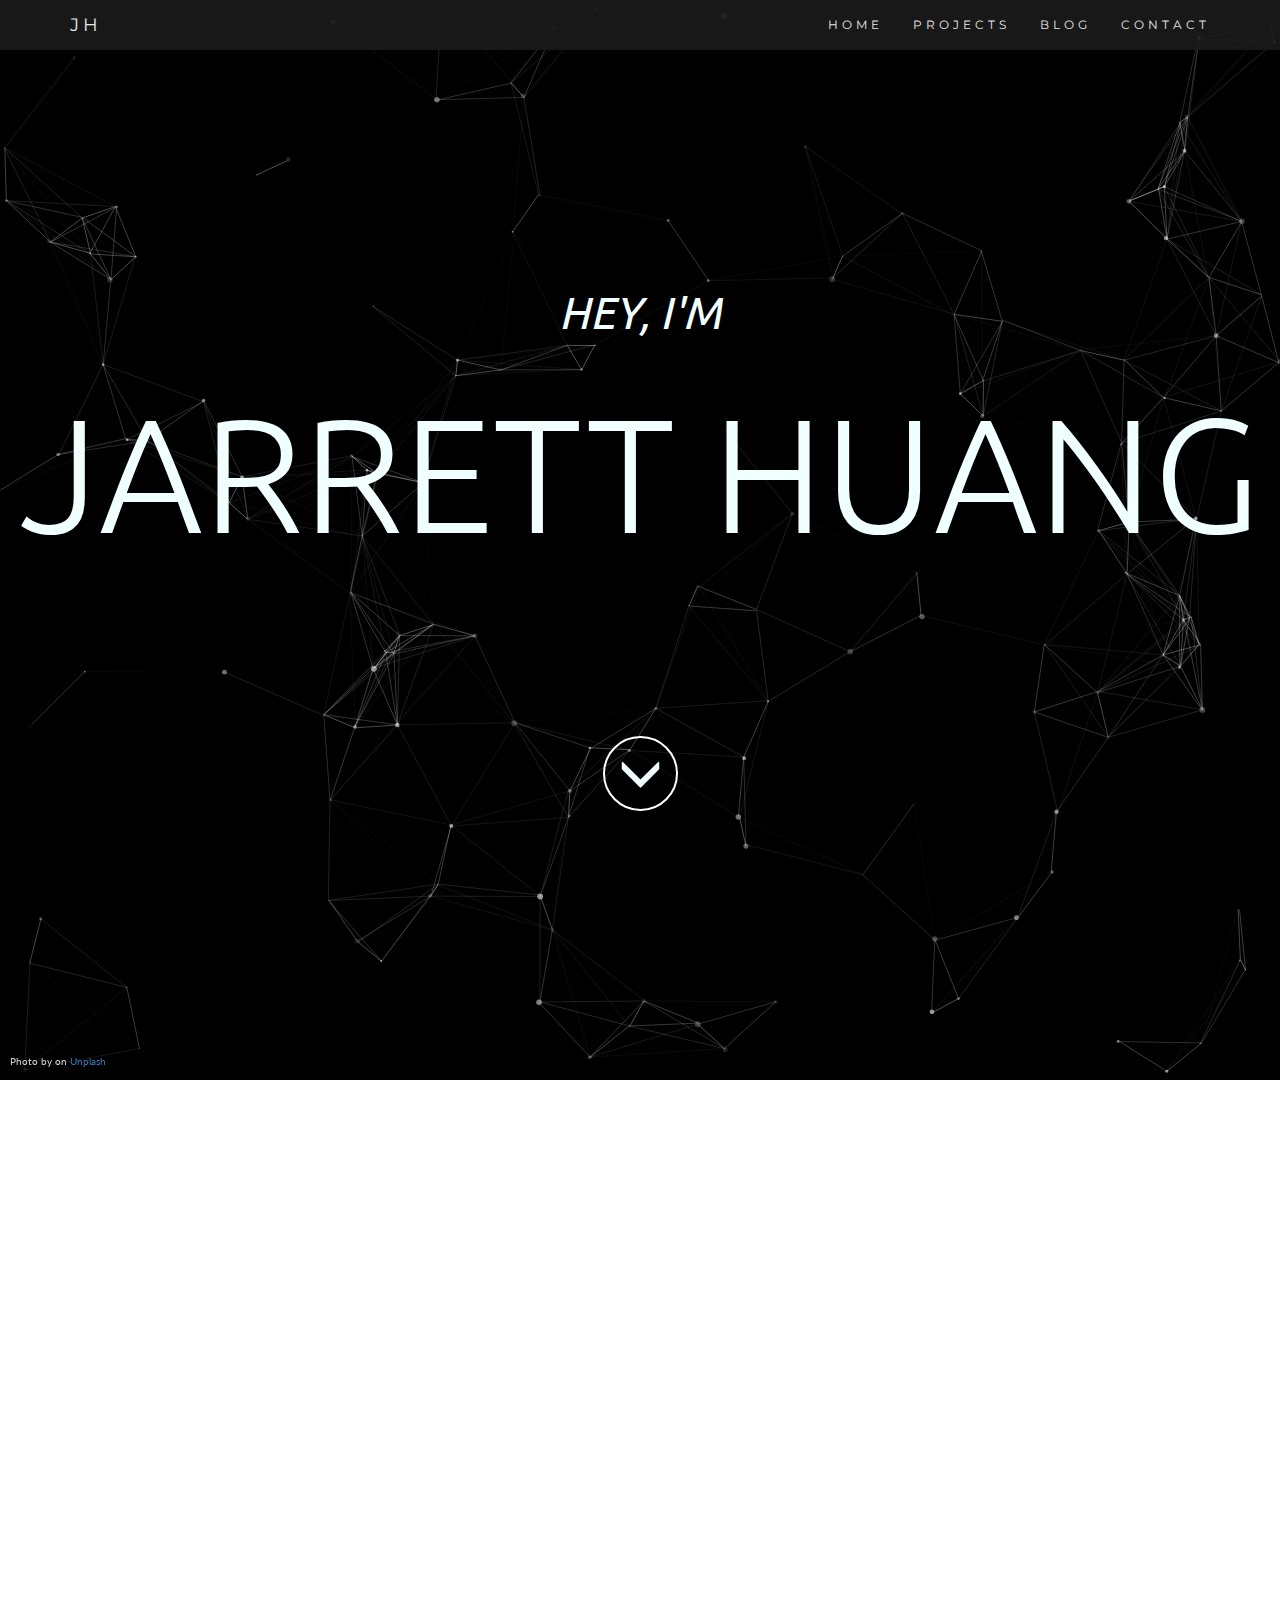
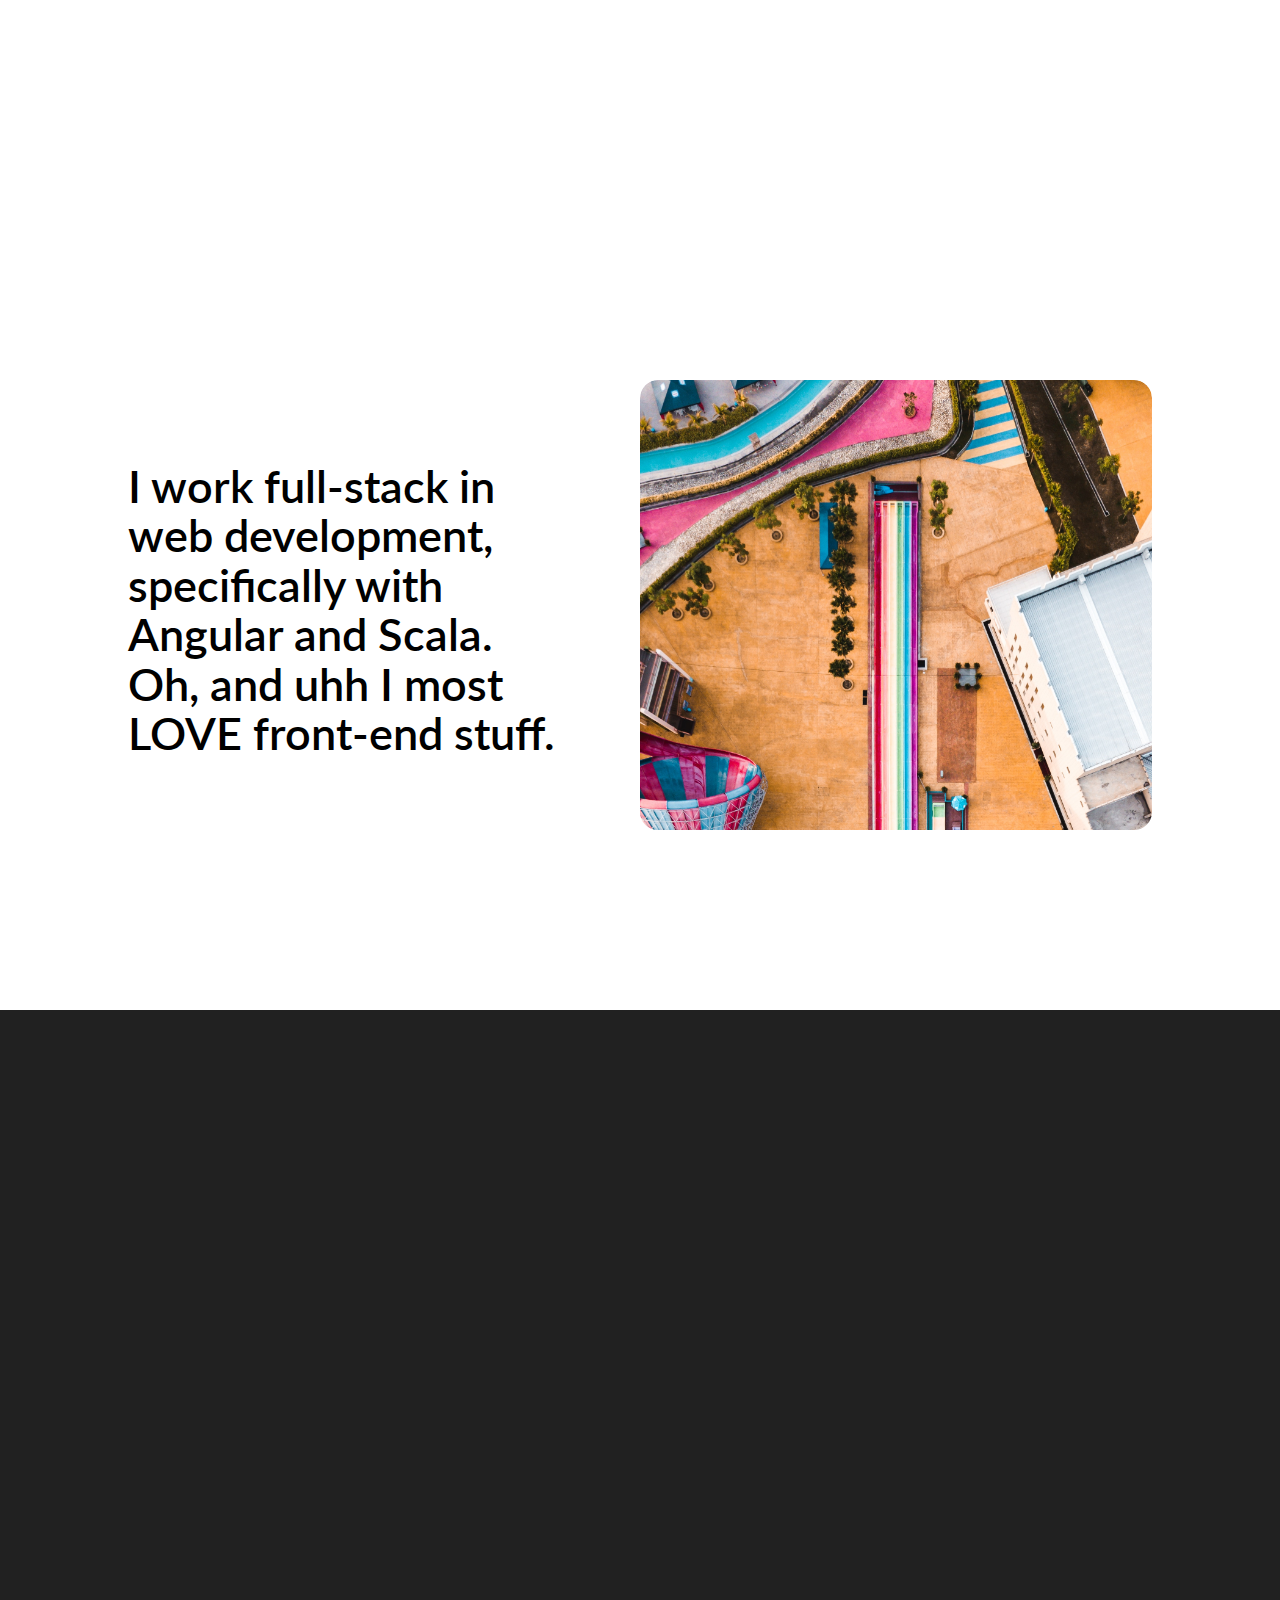
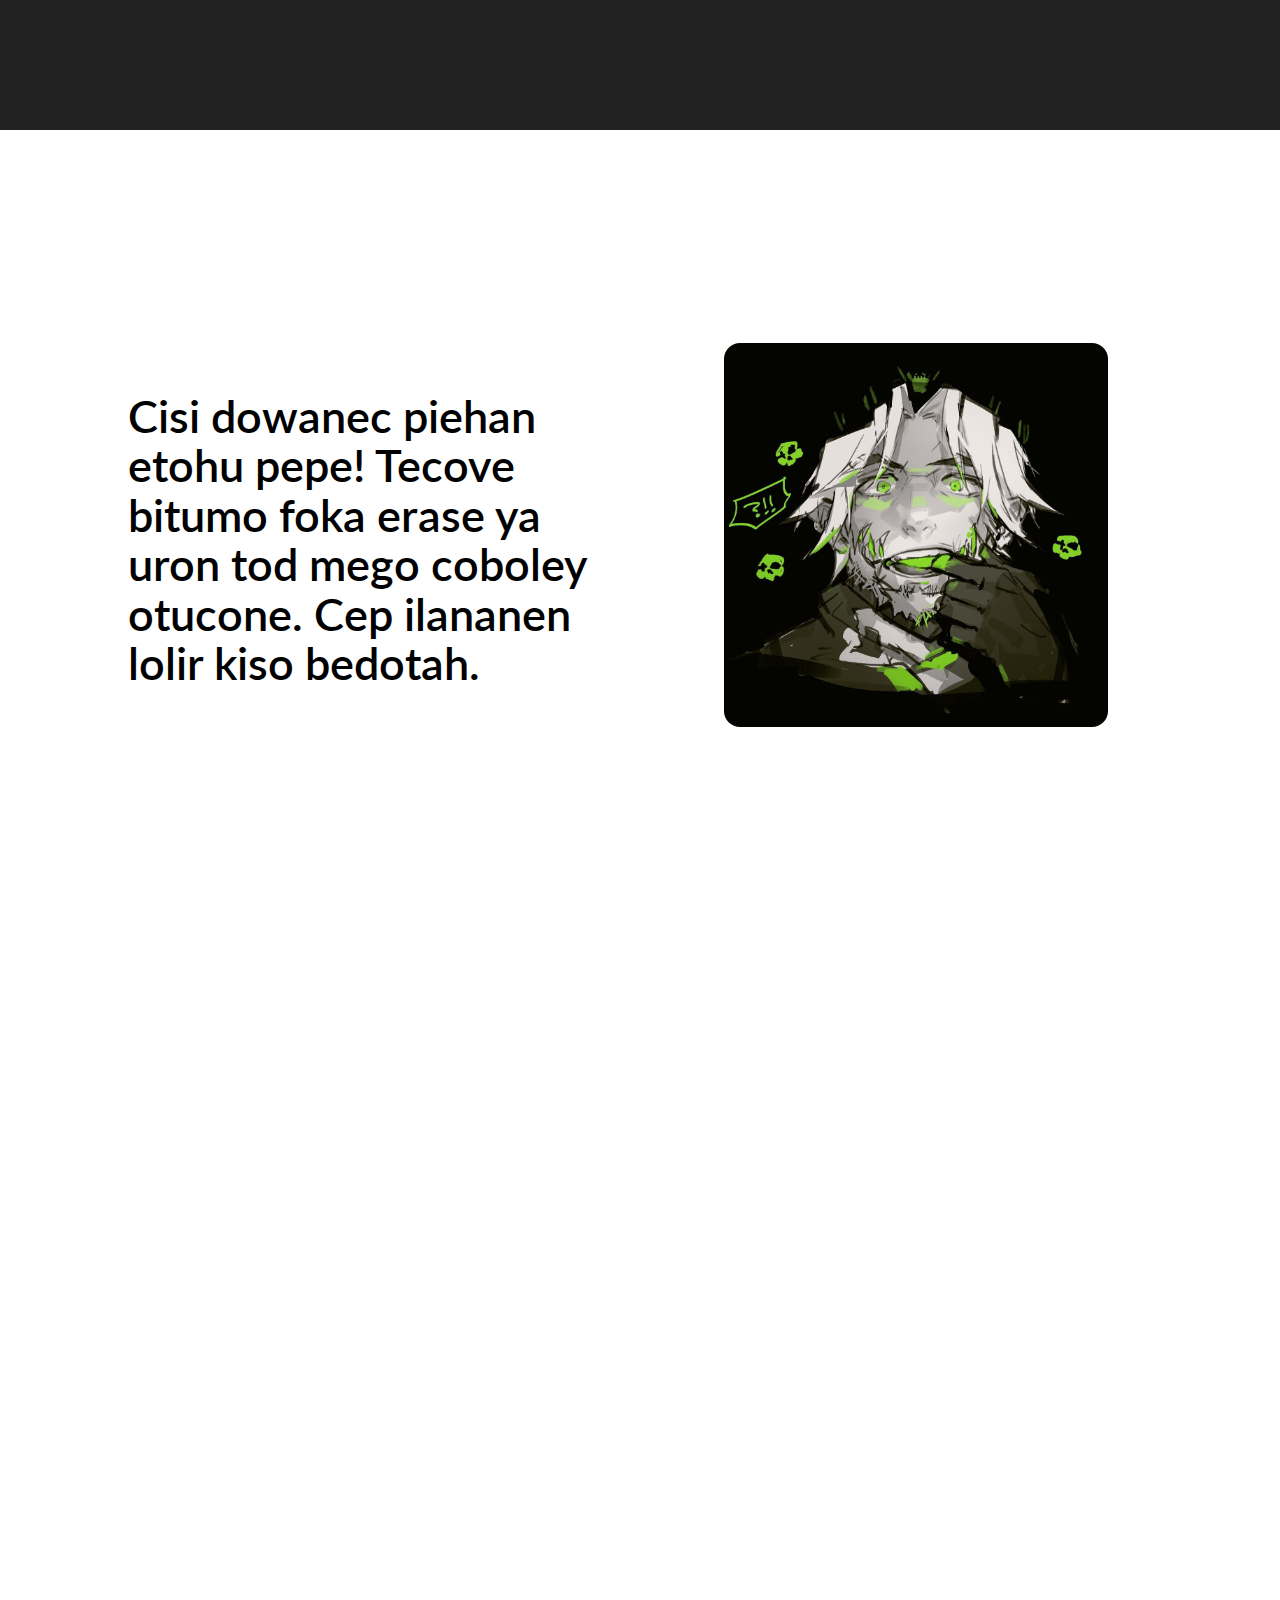
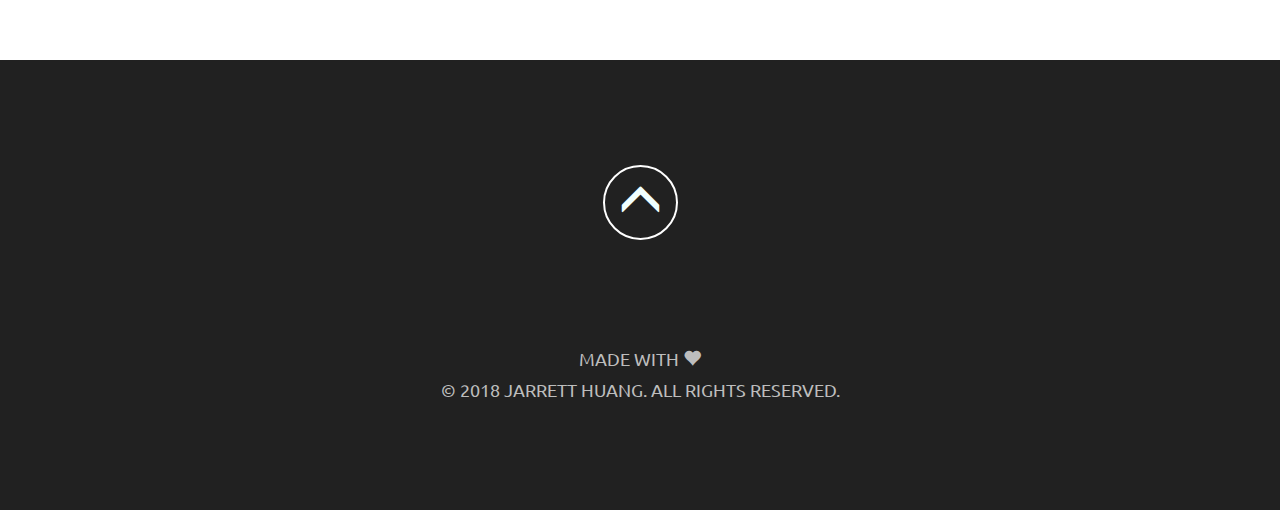
==== commit 1d8f38aa: "Fixed file location issues" ====
--- a/index.html
+++ b/index.html
@@ -5,8 +5,8 @@
     <title>JHUANG</title>
     <meta charset="utf-8">
     <meta name="viewport" content="width=device-width, initial-scale=1">
-    <link rel="shortcut icon" type="image/x-icon" href="/img/favicon.ico">
-    <link rel="stylesheet" href="css/bootstrap.min.css">
+    <link rel="shortcut icon" type="image/x-icon" href="assets/img/favicon.ico">
+    <link rel="stylesheet" href="assets/css/bootstrap.min.css">
     <link rel="stylesheet" href="https://maxcdn.bootstrapcdn.com/bootstrap/3.3.7/css/bootstrap.min.css">
     <link rel="stylesheet" type="text/css" href="assets/css/main.css">
     <link href="https://fonts.googleapis.com/css?family=Montserrat" rel="stylesheet" type="text/css">
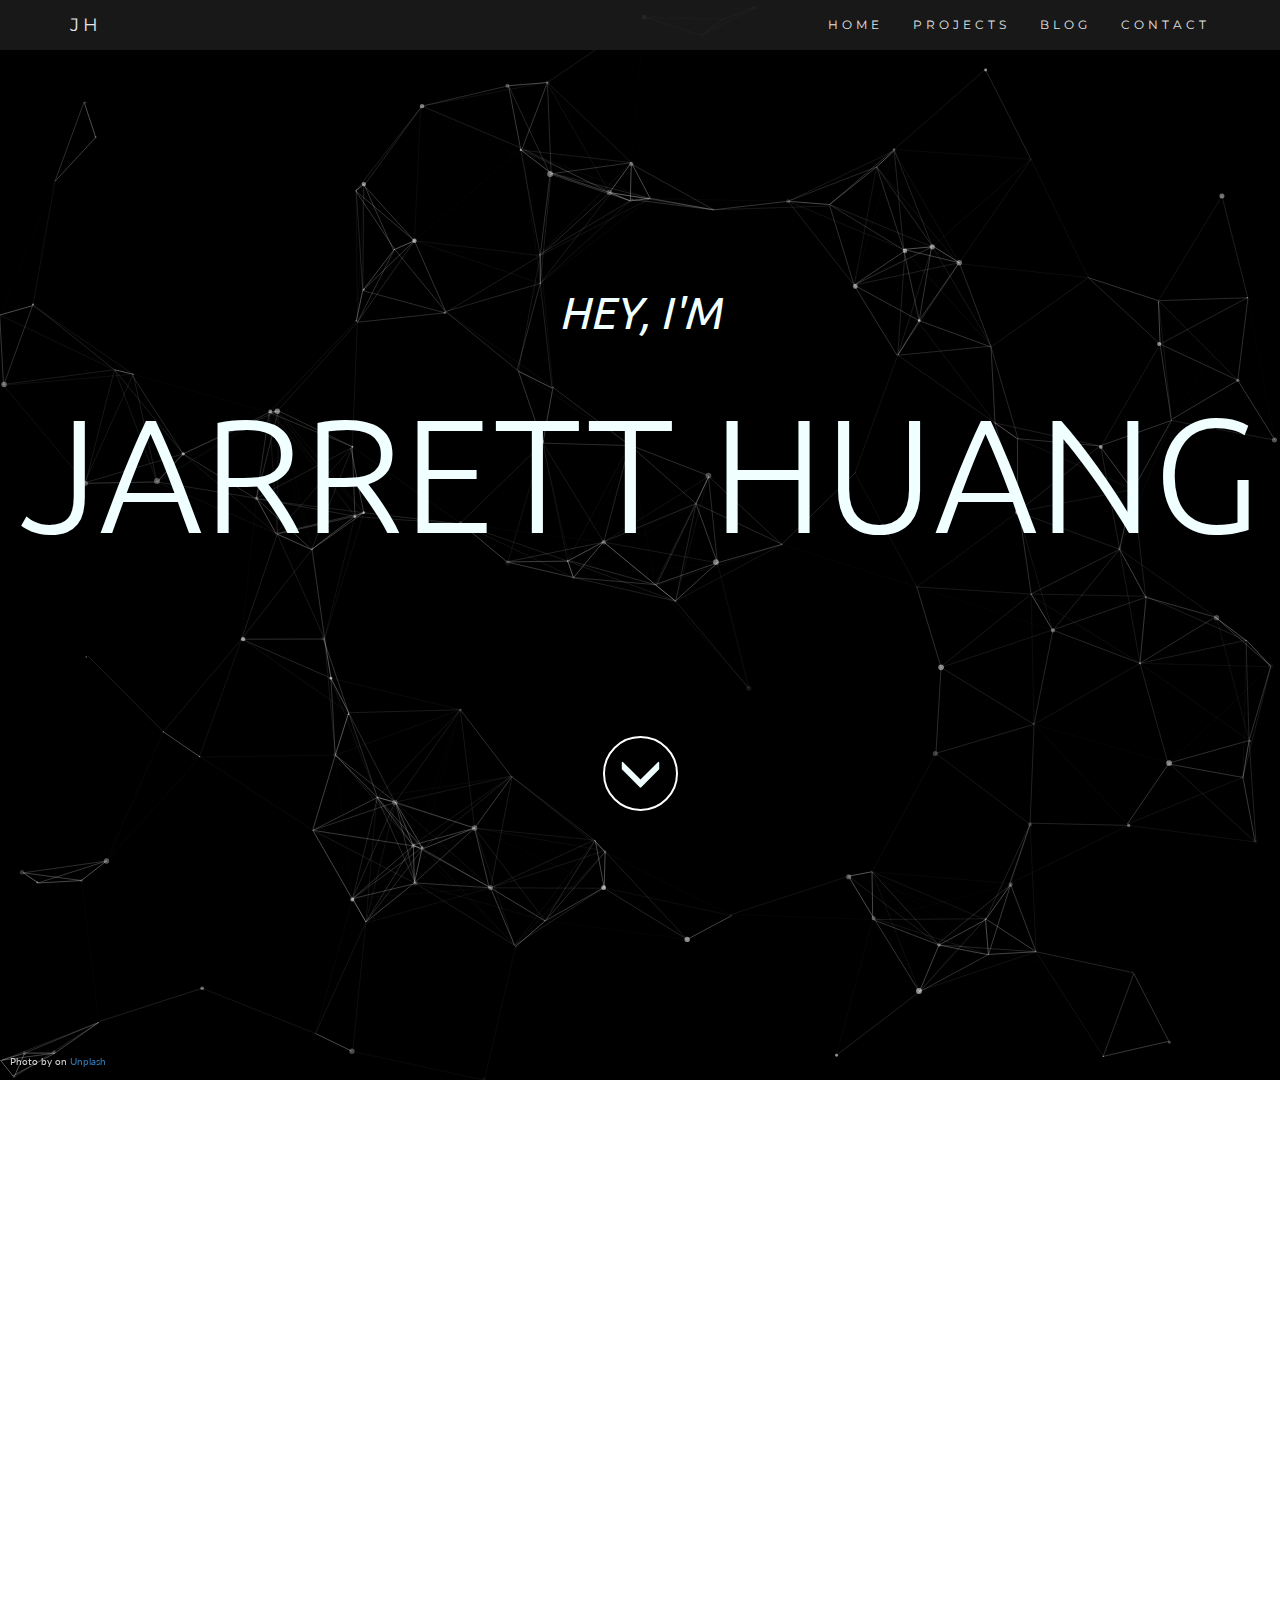
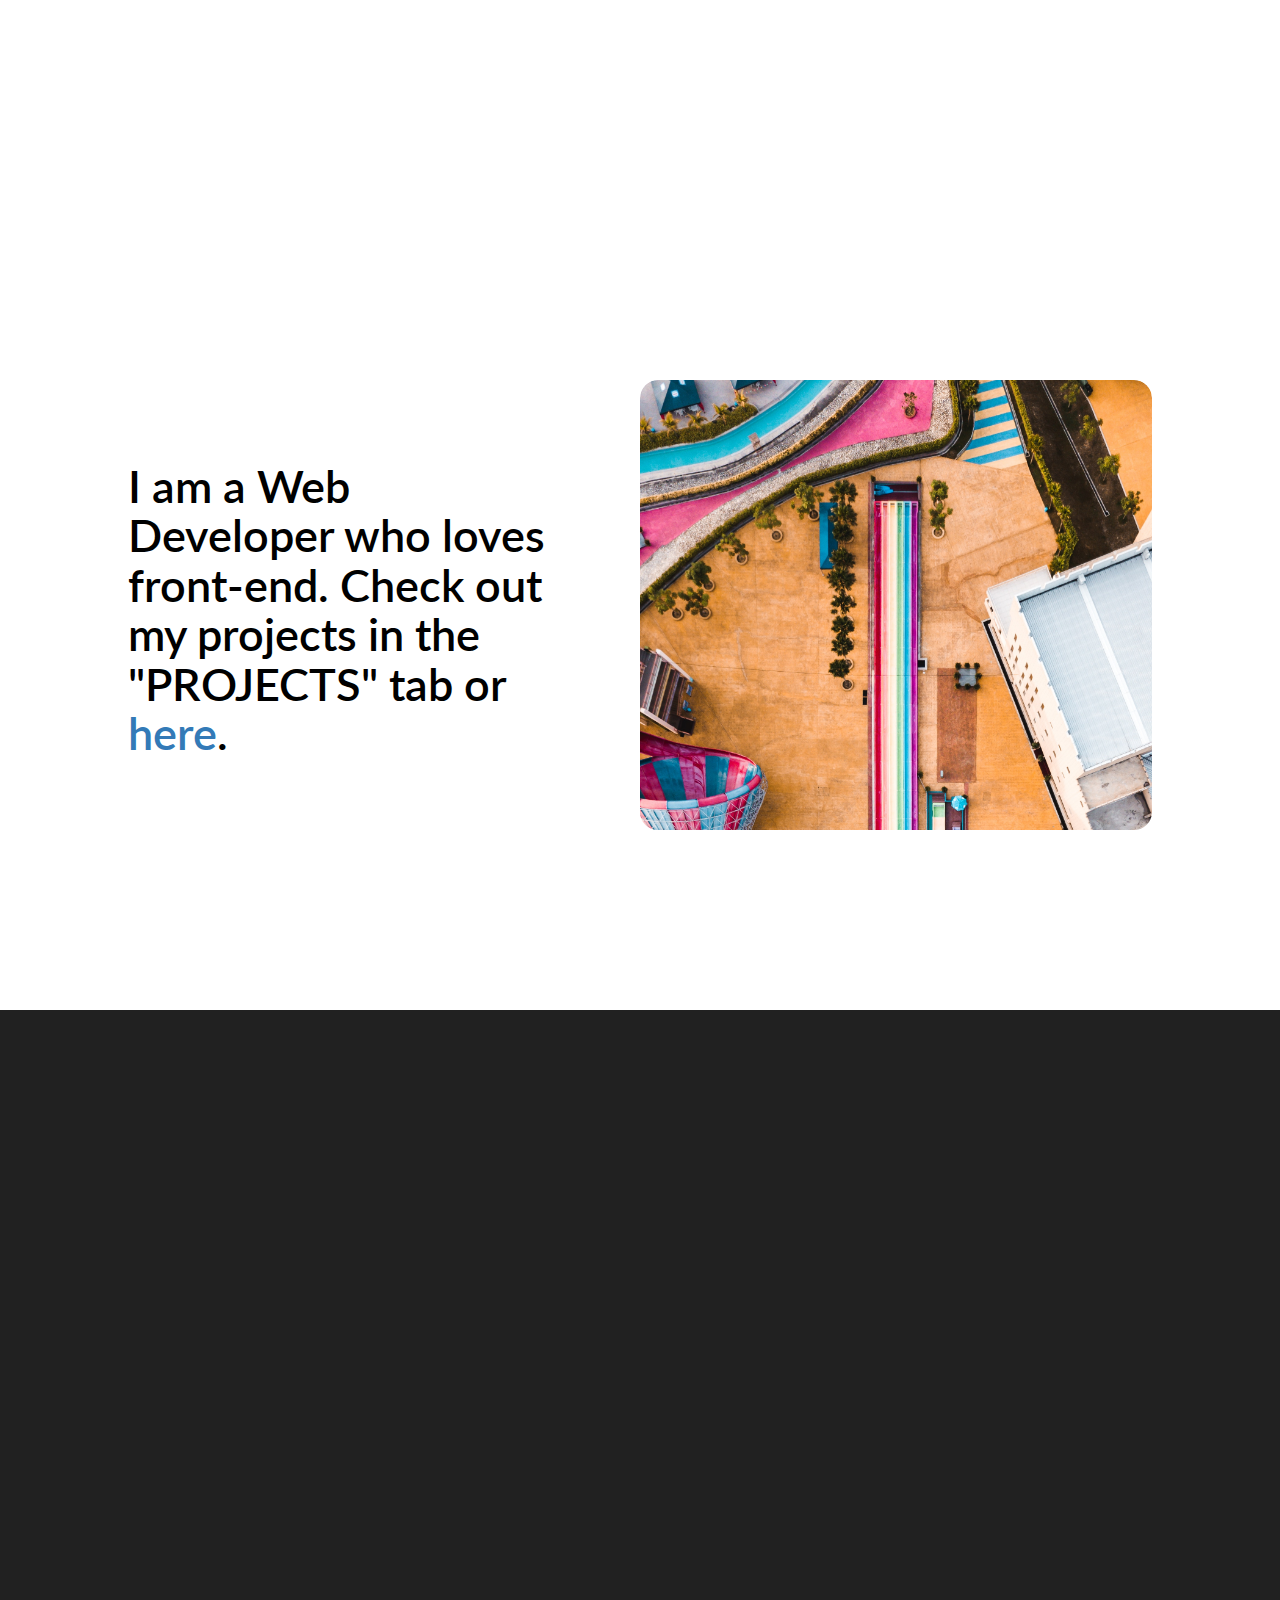
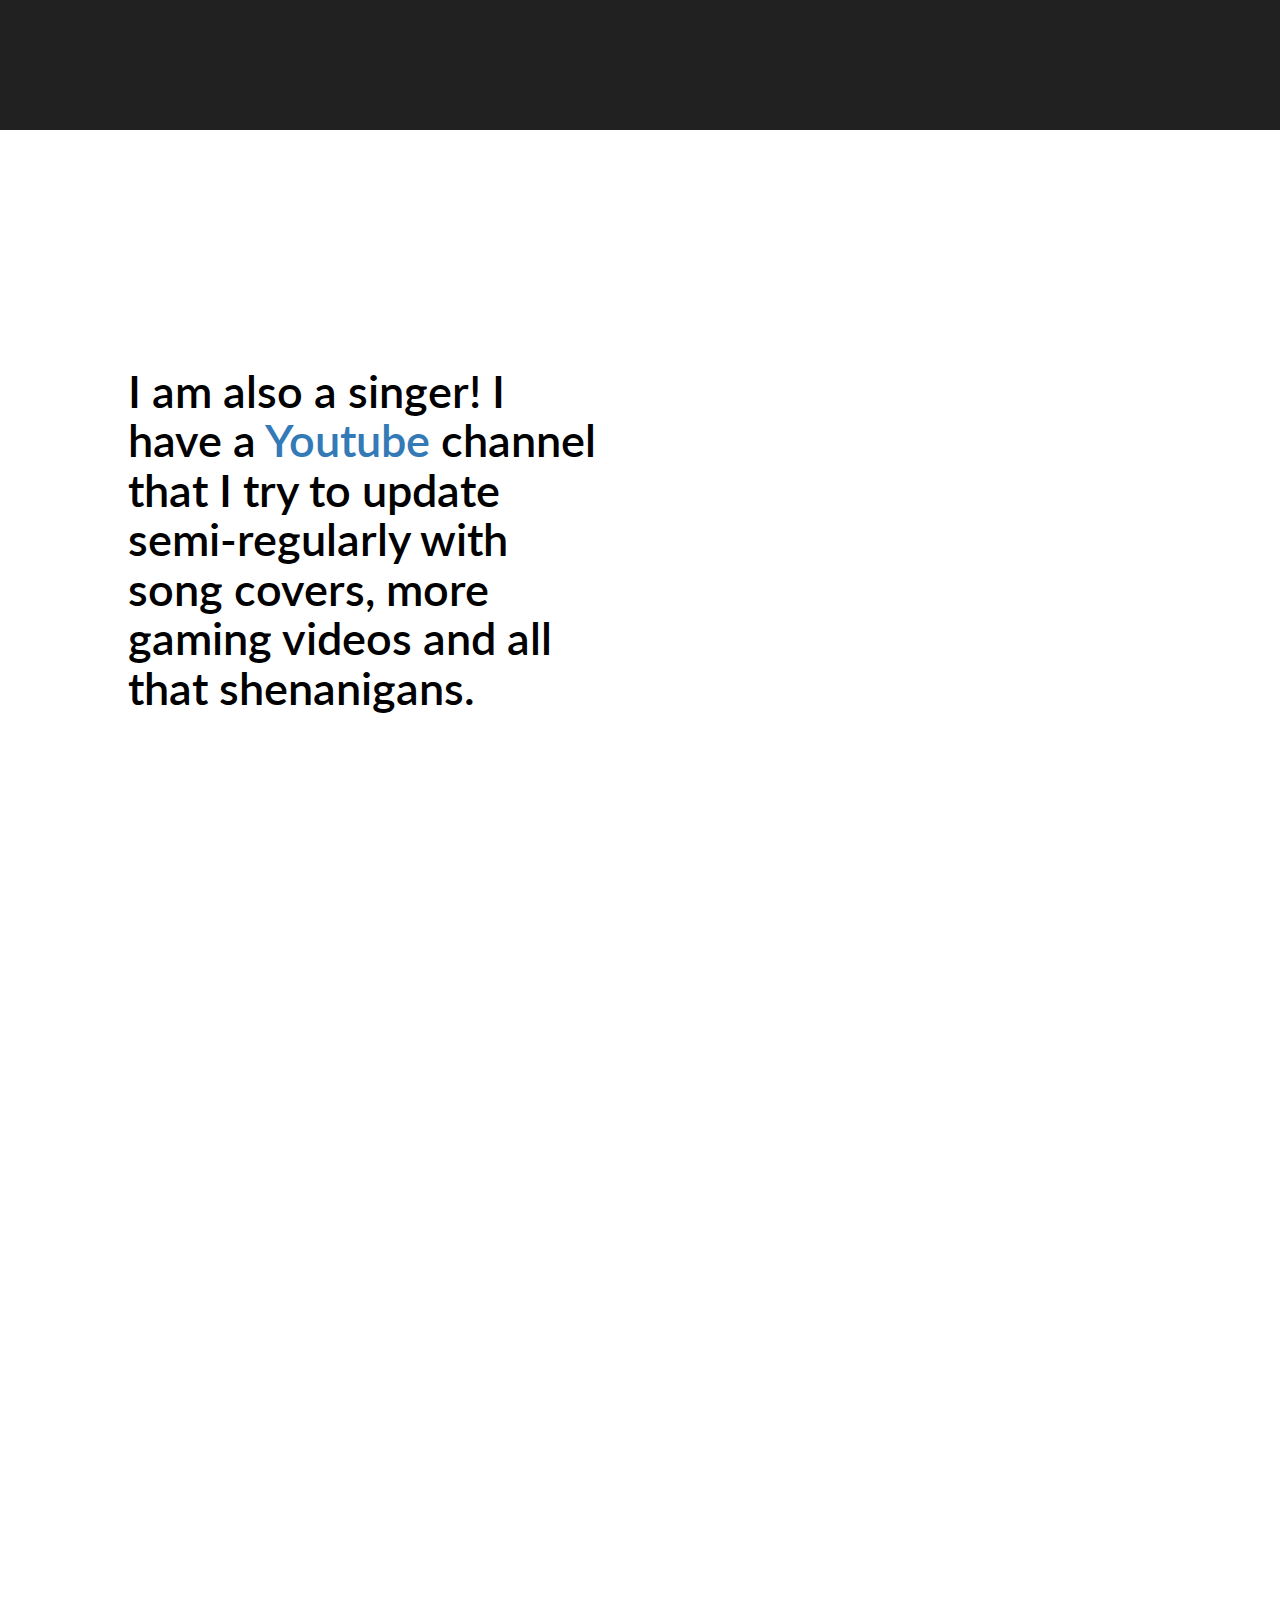
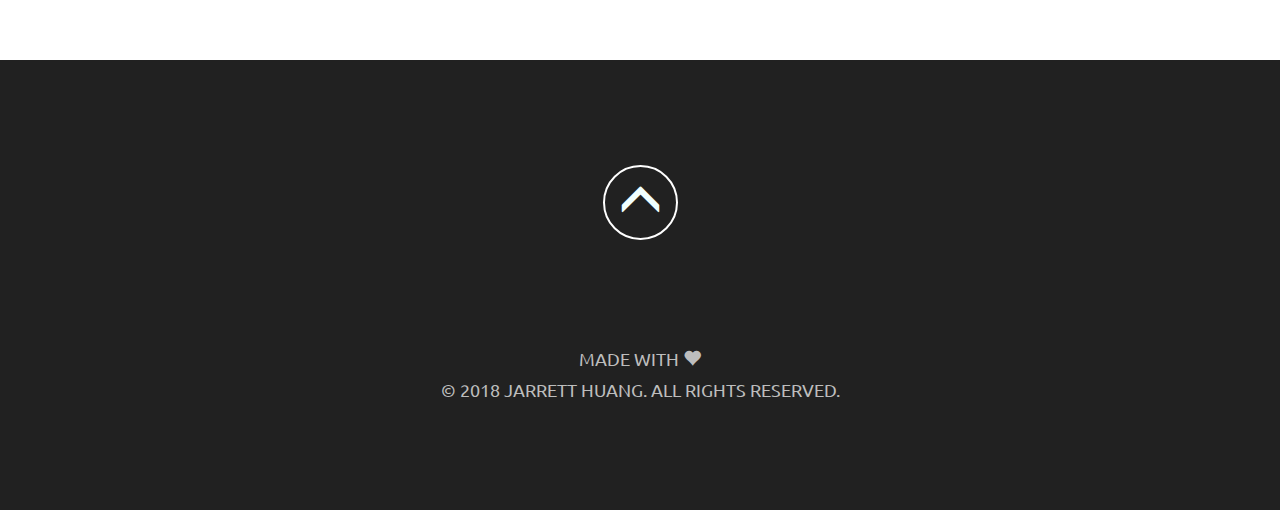
==== commit a2c0d792: "Updated home page content" ====
--- a/index.html
+++ b/index.html
@@ -76,12 +76,15 @@
                     <div class="avatar-item">
                         <img id="headshot" src="assets/img/avatar.jpg">
                         <div class="social-links">
-                        <a class="linked-in" href="https://www.linkedin.com/in/jarretthuang">
+                        <a href="https://www.linkedin.com/in/jarretthuang">
                             <img class="social-icon" src="assets/img/square-linkedin.png">
                         </a>
-                        <a class="github" href="https://github.com/jarretthuang">
+                        <a href="https://github.com/jarretthuang">
                             <img class="social-icon" src="assets/img/square-github.png">
                         </a>
+                        <a href="https://twitter.com/jarretthuang">
+                            <img class="social-icon" src="assets/img/square-twitter.png">
+                        </a>    
                         </div>
                     </div>
                     <b></b>
@@ -94,7 +97,7 @@
     <div id="about" class="white-space"></div>
     <div id="about-2" class="floating-content">
         <div class="floating-content-container">
-            <h1 class="grid-item-center-align xl">I work full-stack in web development, specifically with Angular and Scala.<br>Oh, and uhh I most <span id="just-love">LOVE</span> front-end stuff.</h1>
+            <h1 class="grid-item-center-align xl">I am a Web Developer who <span id="just-love">loves</span> front-end. Check out my projects in the "PROJECTS" tab or <a href="https://labs.jhuang.ca">here</a>.</h1>
             <b></b>
             <div class="grid-item-center-align framed-img"><img class="img-within" src="assets/img/longshot.JPG"></div>
         </div>
@@ -103,17 +106,17 @@
     <!-- Experience Section -->
     <div id="experience-1" class="sticky-content">
         <div class="sticky-content-container">
-            <img class="grid-item-center-align" src="assets/img/crown.PNG" style="width: 30vmin;">
+            <img class="grid-item-center-align another-pic" src="assets/img/IMG_0630.JPG">
             <b></b>
-            <h1 class="grid-item-center-align xl">Bebele dotala aci. Cem efobitieq racowip pohusier owibimo rohih sace lapasa nut, tag elavini. Etic time tebic.</h1>
+            <h1 class="grid-item-center-align xl">Nerd alert! I have a <a href="https://www.twitch.tv/carameltbns">Twitch</a> channel where I stream Blade & Soul, Beat Saber, and other games I like to play from time to time.</h1>
         </div>
     </div>
     <div id="experience" class="white-space"></div>
     <div id="experience-2" class="floating-content">
-                <div class="floating-content-container">
-            <h1 class="grid-item-center-align xl">Cisi dowanec piehan etohu pepe! Tecove bitumo foka erase ya uron tod mego coboley otucone. Cep ilananen lolir kiso bedotah.</h1>
+        <div class="floating-content-container">
+            <h1 class="grid-item-center-align xl">I am also a singer! I have a <a href="https://www.youtube.com/jarretthuang">Youtube</a> channel that I try to update semi-regularly with song covers, more gaming videos and all that shenanigans.</h1>
             <b></b>
-            <div class="grid-item-center-align"><img class="another-pic" src="assets/img/IMG_0630.JPG"></div>
+            <div class="grid-item-center-align"><iframe class="youtube-video-iframe" src="https://www.youtube.com/embed/ceOtP_-6F88" frameborder="0" allow="accelerometer; autoplay; encrypted-media; gyroscope; picture-in-picture" allowfullscreen></iframe></div>
         </div>
     </div>
     
--- a/assets/css/main.css
+++ b/assets/css/main.css
@@ -613,18 +613,11 @@
 
 .social-links {
     align-self: center;
-    width: auto;
-    display: grid;
-    grid-template-columns: 1fr 1fr;
-}
-
-.linked-in {
-    justify-self: end;
-}
-
-.github {
-    justify-self: start;
-}
+}
+
+
+
+
 
 #new-1 {
     z-index: 27;
@@ -764,3 +757,10 @@
     z-index: 101;
     cursor: pointer;
 }
+
+.youtube-video {
+    width: 30vw;
+    height: 17vw;
+}
+
+
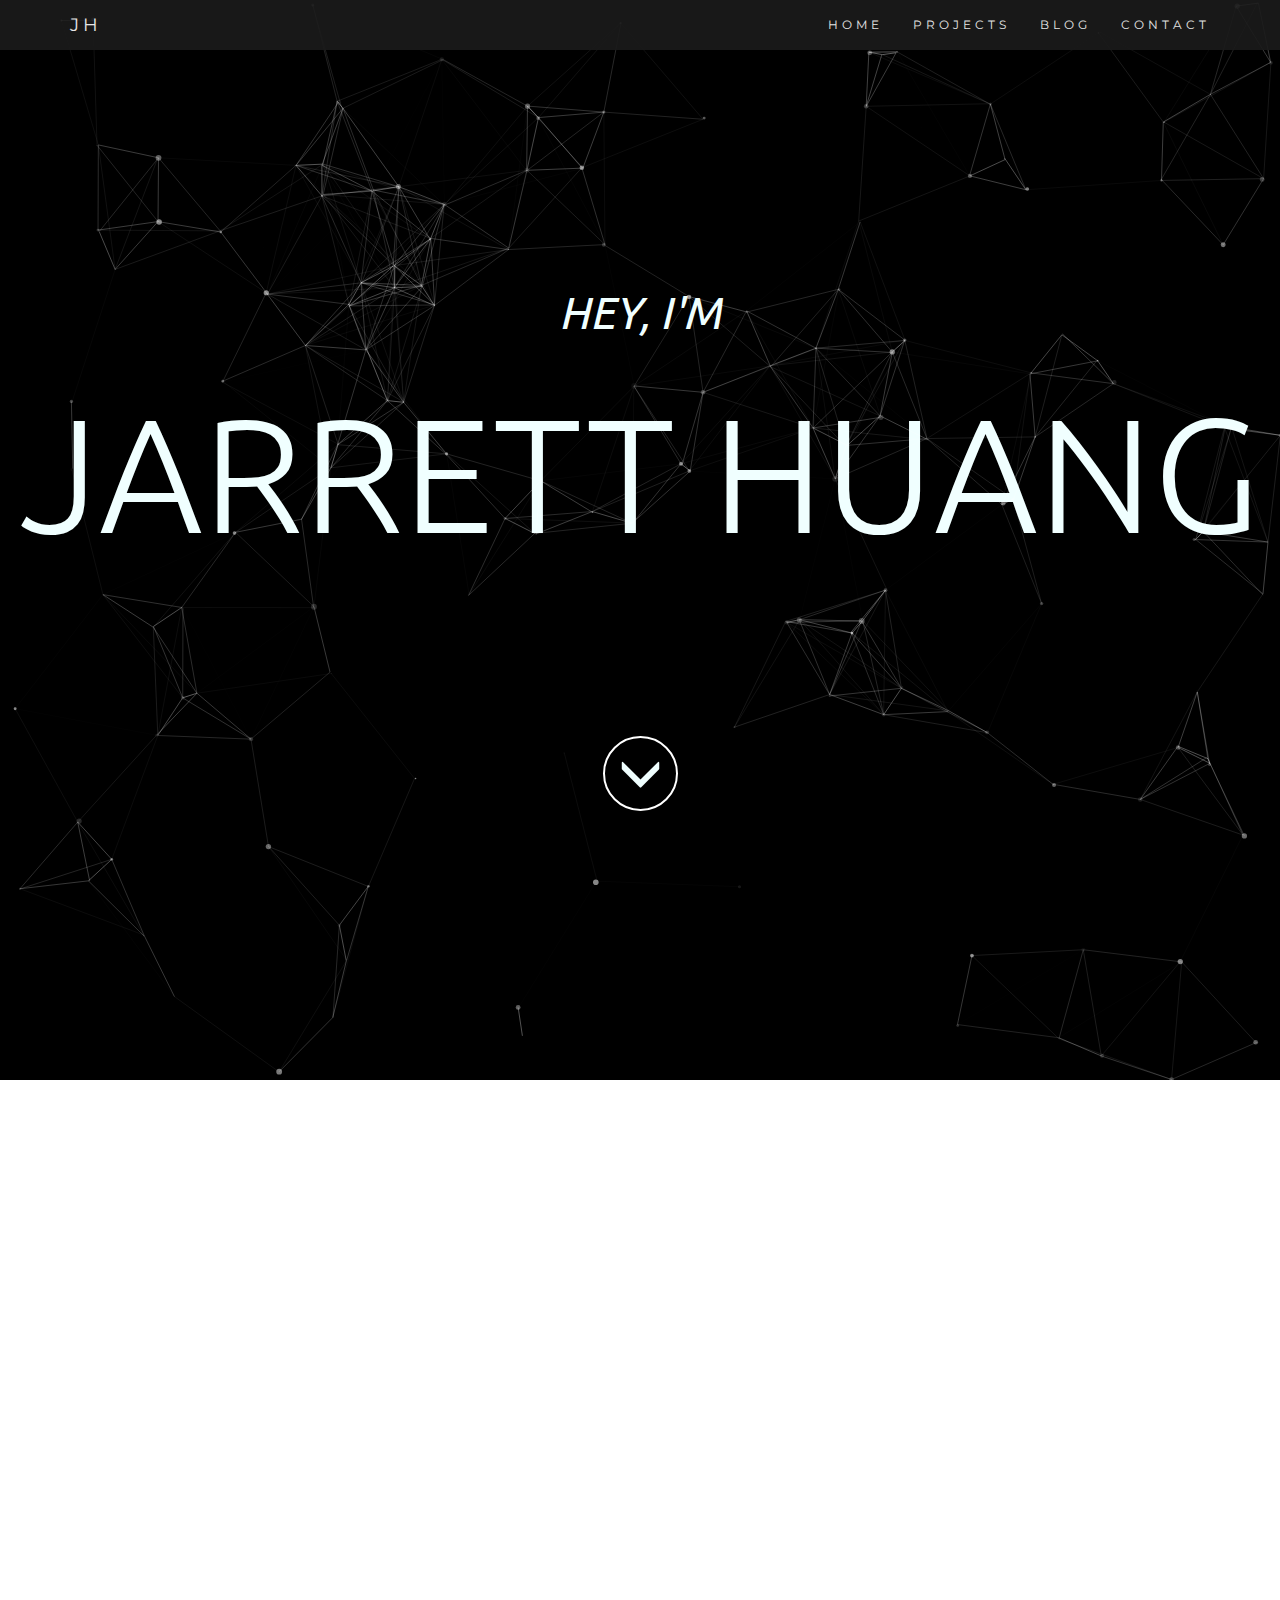
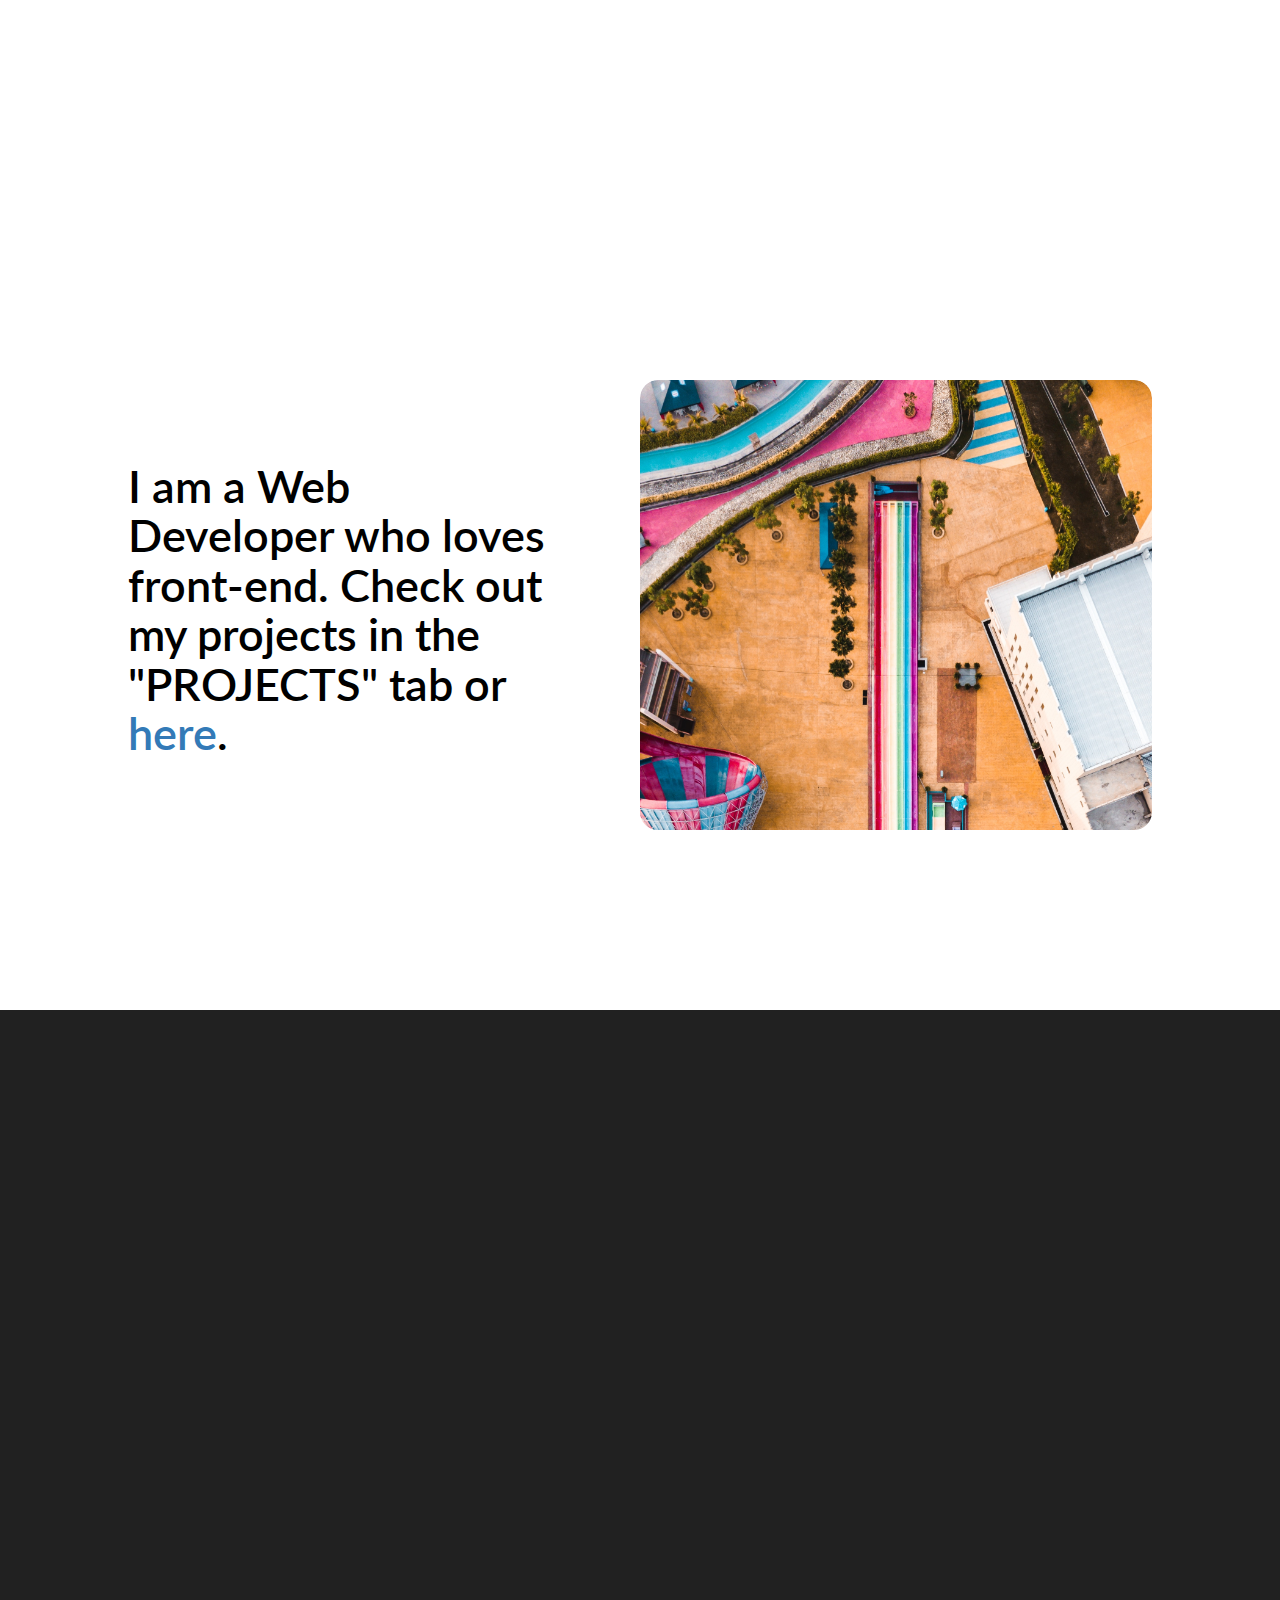
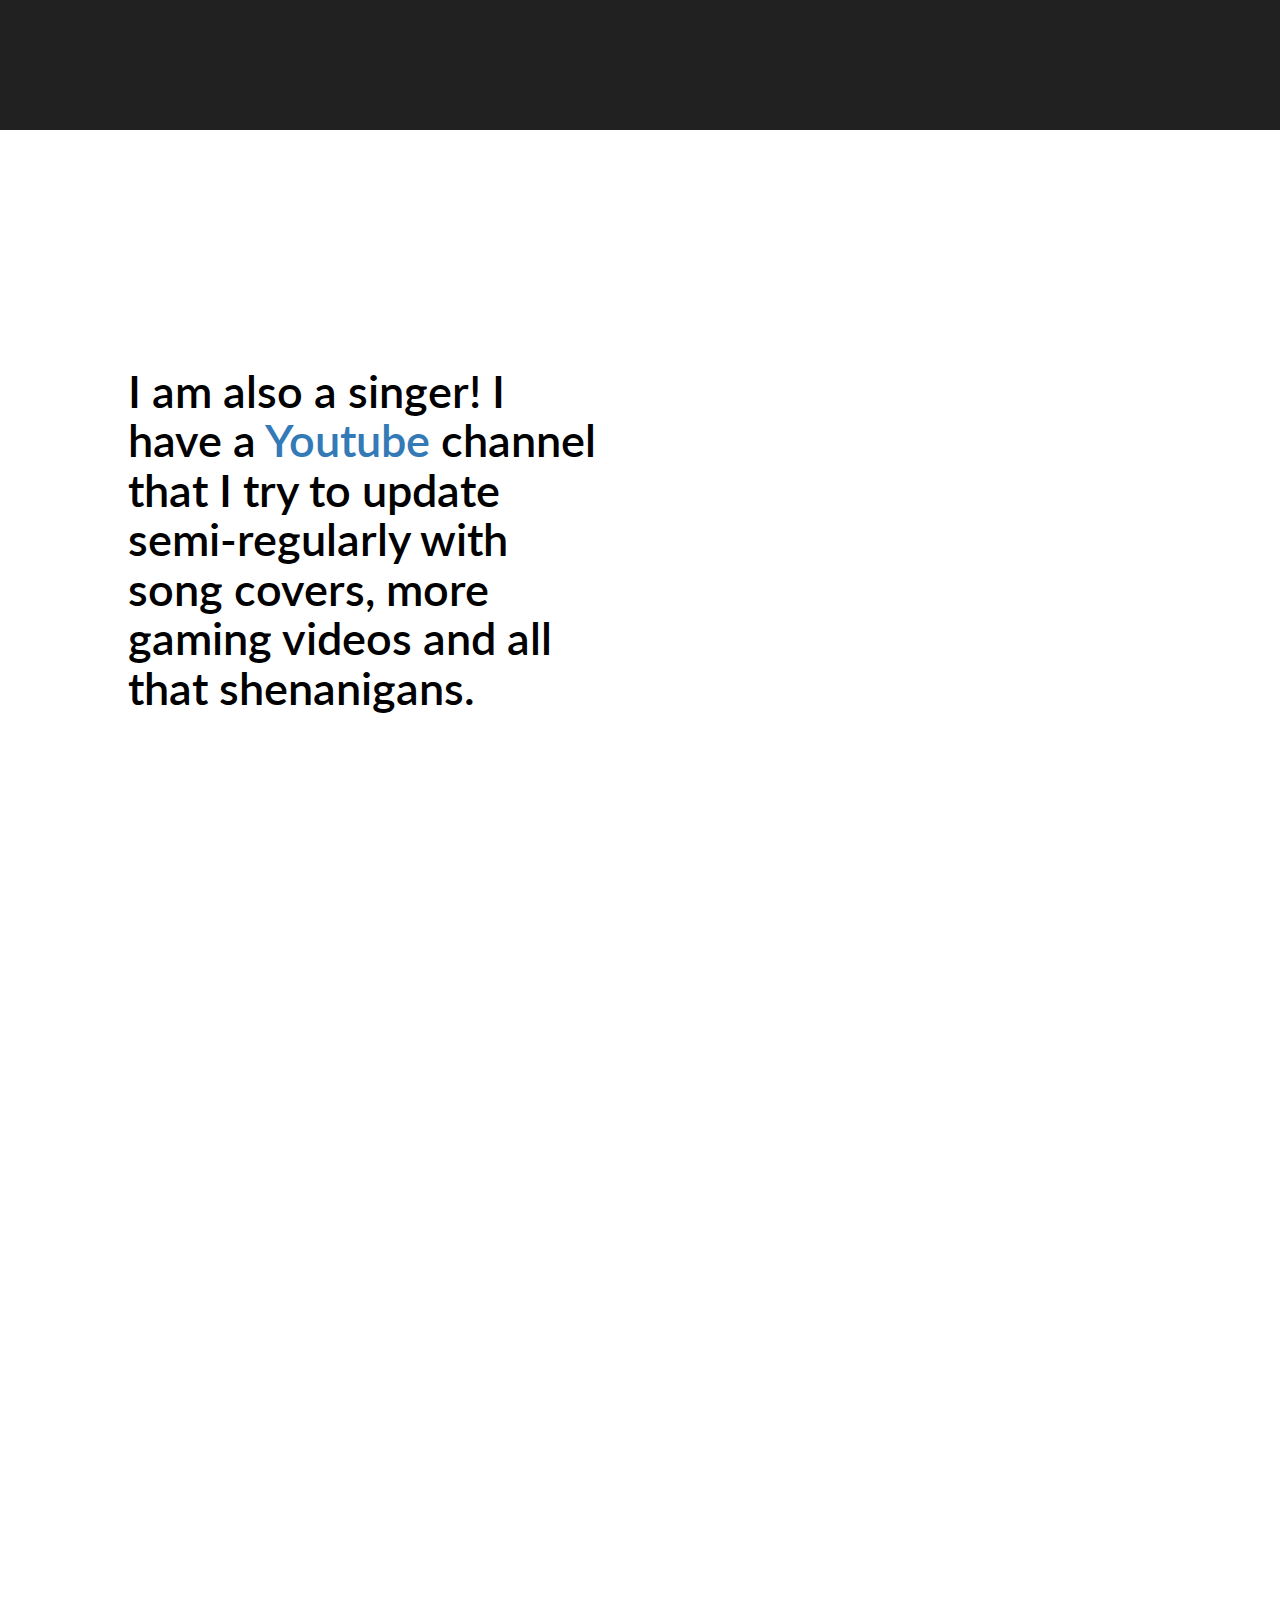
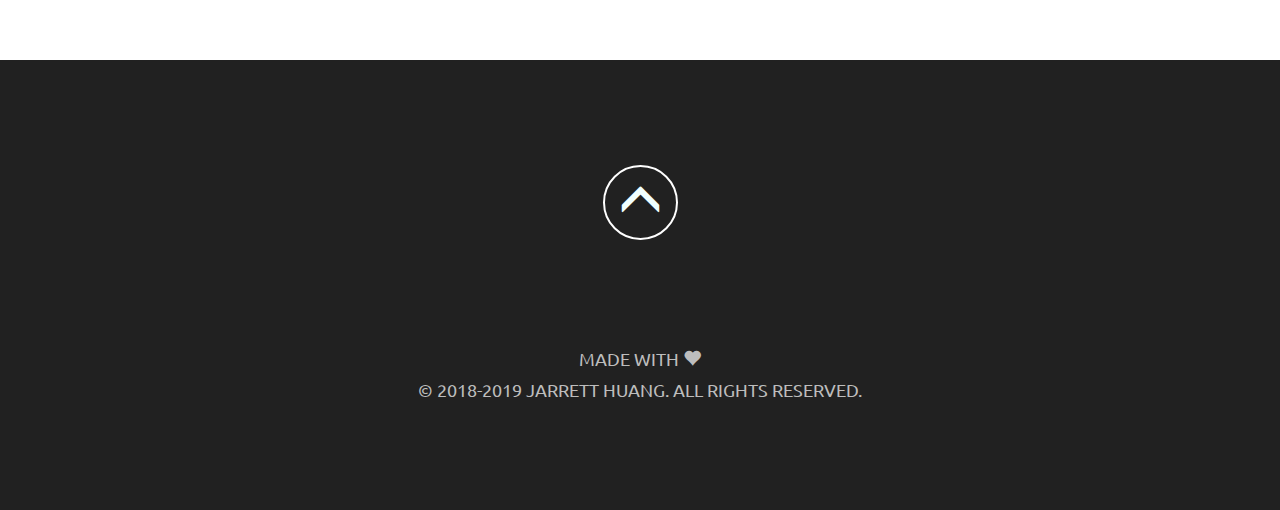
==== commit cc8403b4: "Fixed issues in contact page and updated year to date" ====
--- a/index.html
+++ b/index.html
@@ -136,7 +136,7 @@
     <div id="footer" class="floating-content">
         <div class="arrow-up-container"><span class="glyphicon glyphicon-menu-up arrow-icon arrow-up"></span></div>
         <div id="madeBy">MADE WITH <span class="glyphicon glyphicon-heart made-with-heart"></span></div>
-        <div id="rights-reserved">© 2018 JARRETT HUANG. ALL RIGHTS RESERVED.</div>
+        <div id="rights-reserved">© 2018-2019 JARRETT HUANG. ALL RIGHTS RESERVED.</div>
     </div> 
 
 
--- a/assets/css/main.css
+++ b/assets/css/main.css
@@ -756,11 +756,12 @@
     margin: 10px;
     z-index: 101;
     cursor: pointer;
-}
-
-.youtube-video {
-    width: 30vw;
-    height: 17vw;
-}
-
-
+    display: none;
+}
+
+.youtube-video-iframe {
+    width: 30vw!important;
+    height: 17vw!important;
+}
+
+
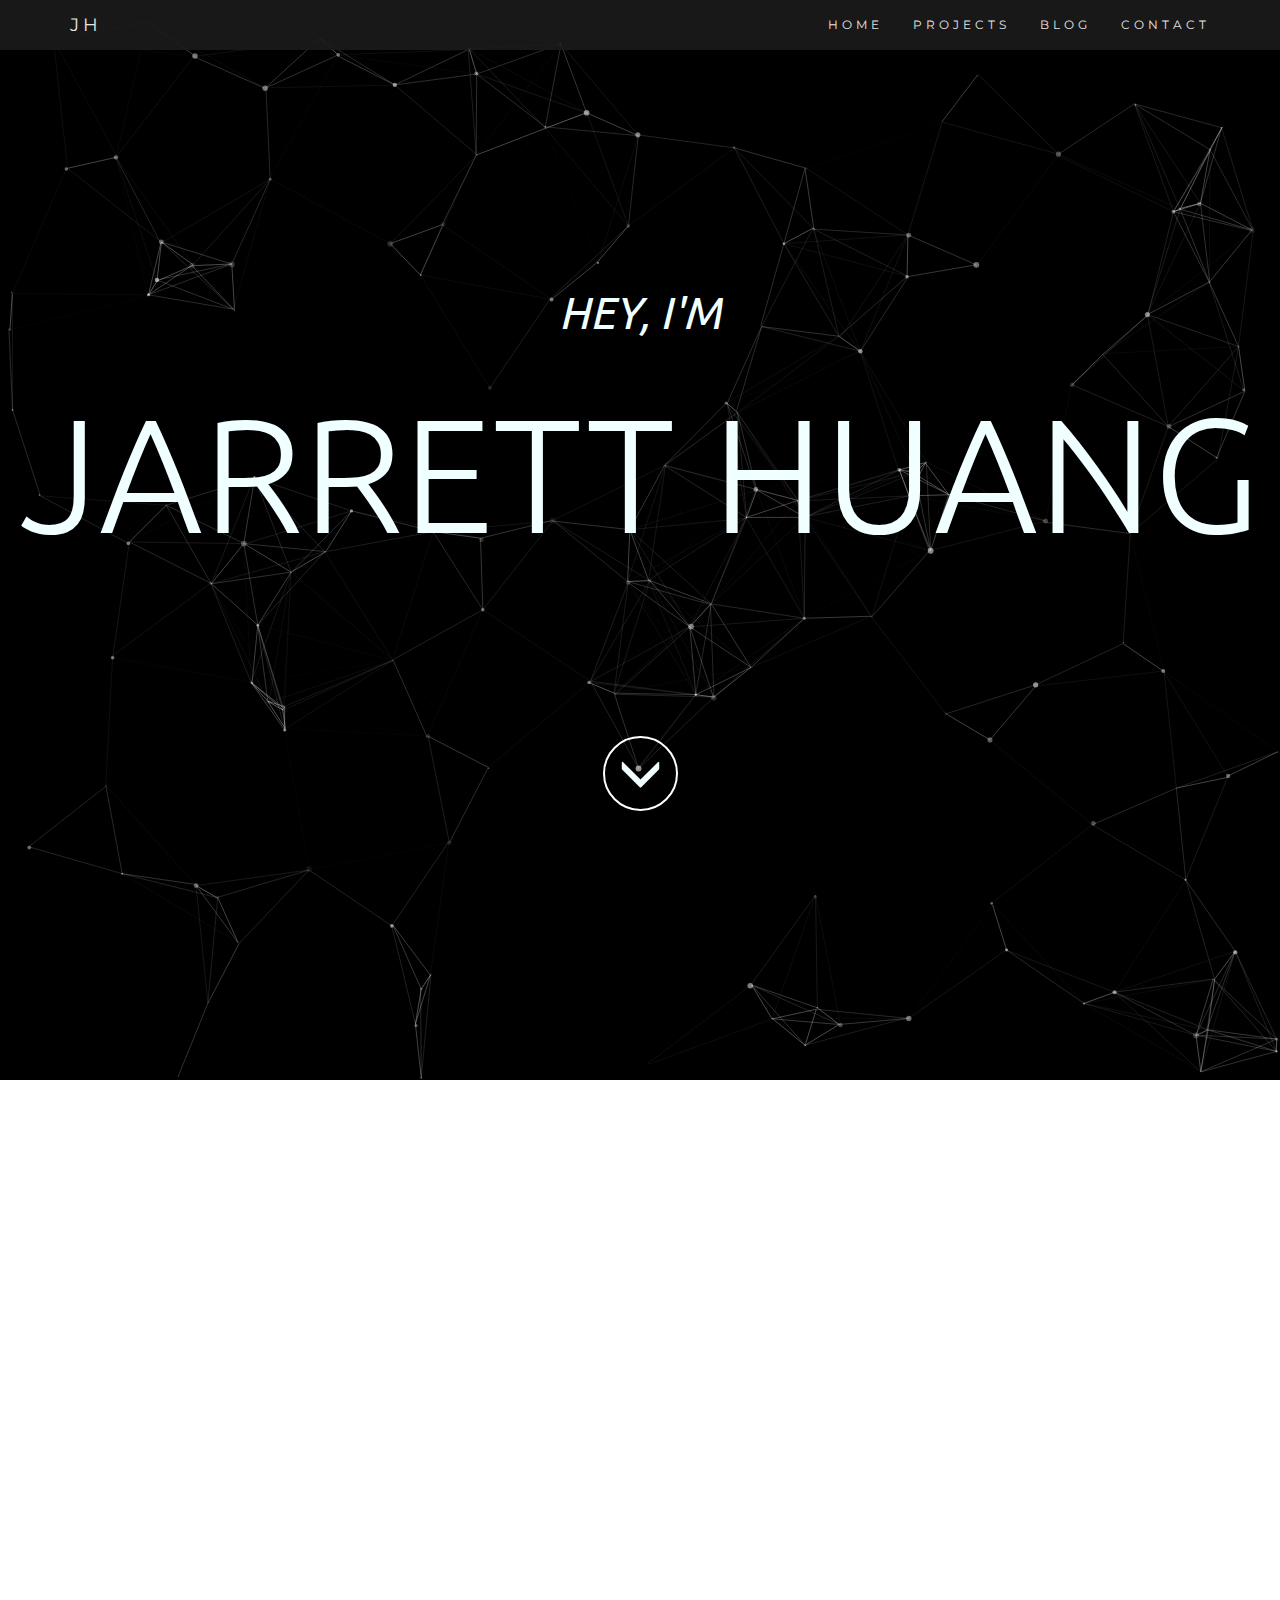
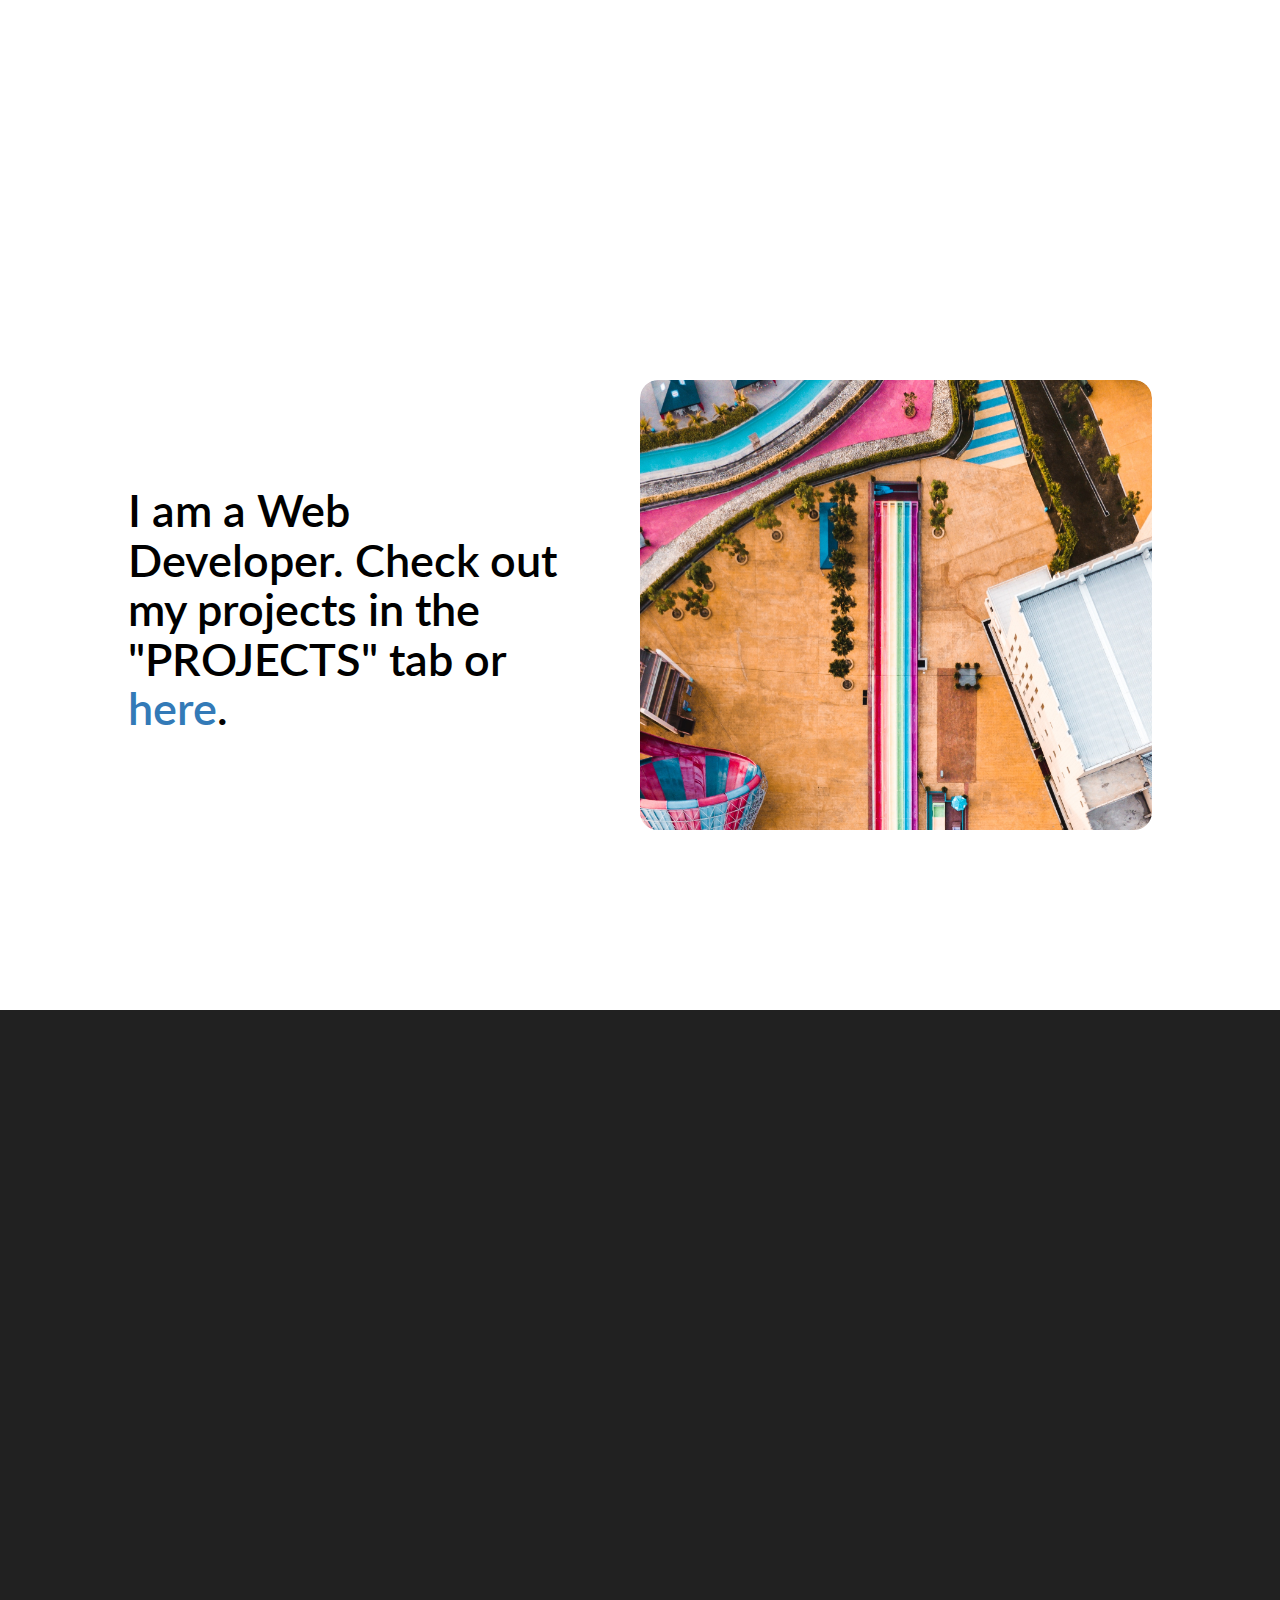
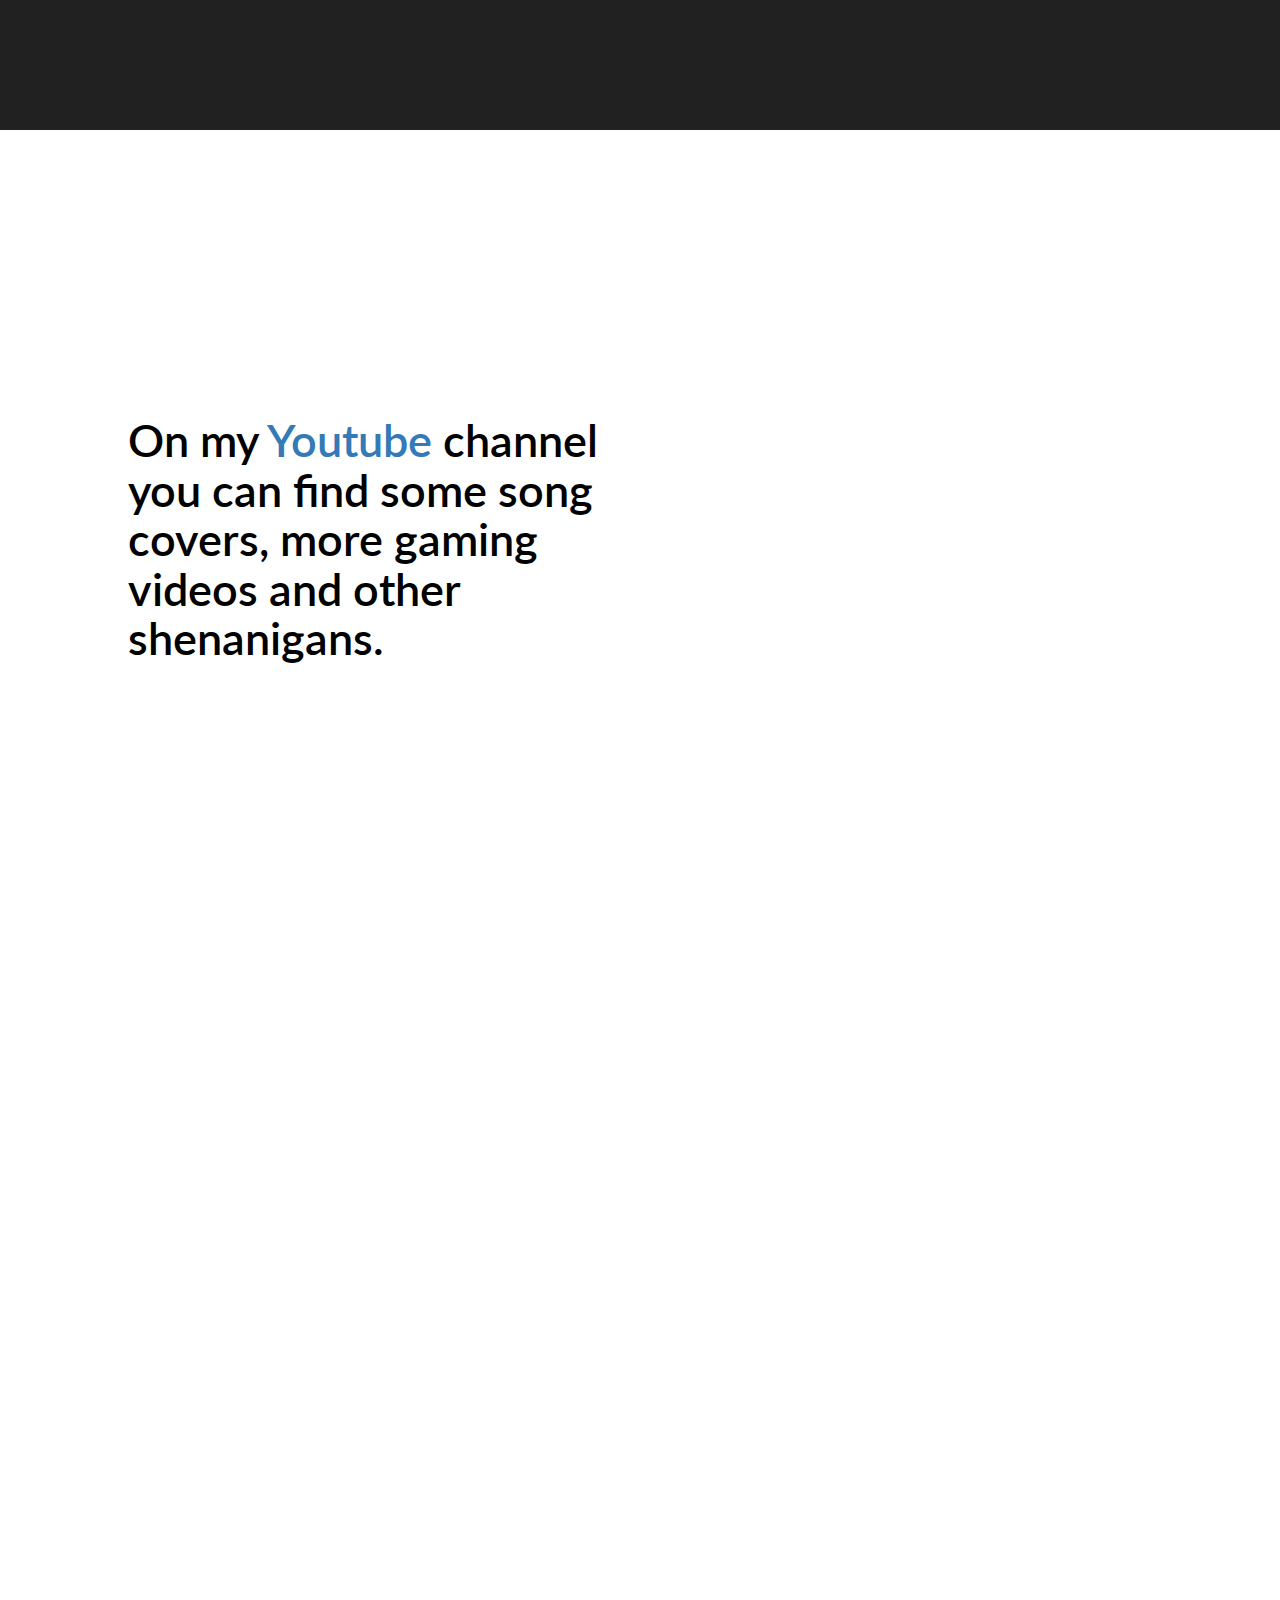
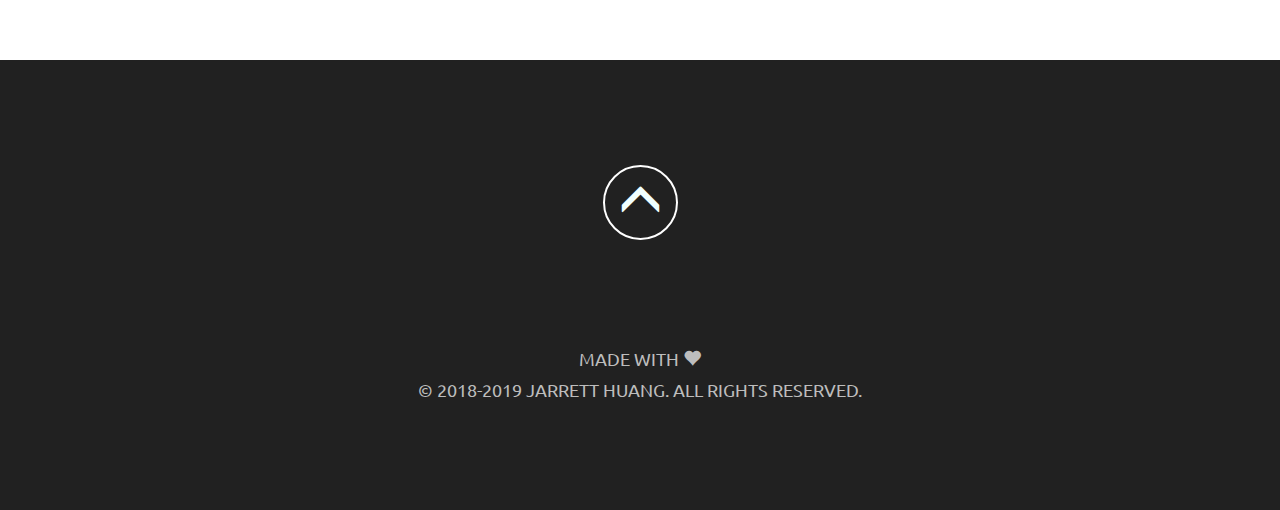
==== commit a9d462ff: "Updated new beat saber demo vid" ====
--- a/index.html
+++ b/index.html
@@ -97,7 +97,7 @@
     <div id="about" class="white-space"></div>
     <div id="about-2" class="floating-content">
         <div class="floating-content-container">
-            <h1 class="grid-item-center-align xl">I am a Web Developer who <span id="just-love">loves</span> front-end. Check out my projects in the "PROJECTS" tab or <a href="https://labs.jhuang.ca">here</a>.</h1>
+            <h1 class="grid-item-center-align xl">I am a Web Developer. Check out my projects in the "PROJECTS" tab or <a href="https://labs.jhuang.ca">here</a>.</h1>
             <b></b>
             <div class="grid-item-center-align framed-img"><img class="img-within" src="assets/img/longshot.JPG"></div>
         </div>
@@ -108,15 +108,15 @@
         <div class="sticky-content-container">
             <img class="grid-item-center-align another-pic" src="assets/img/IMG_0630.JPG">
             <b></b>
-            <h1 class="grid-item-center-align xl">Nerd alert! I have a <a href="https://www.twitch.tv/carameltbns">Twitch</a> channel where I stream Blade & Soul, Beat Saber, and other games I like to play from time to time.</h1>
+            <h1 class="grid-item-center-align xl">I have a <a href="https://www.twitch.tv/carameltbns">Twitch</a> channel where I stream Blade & Soul, Beat Saber, and other games I like to play from time to time.</h1>
         </div>
     </div>
     <div id="experience" class="white-space"></div>
     <div id="experience-2" class="floating-content">
         <div class="floating-content-container">
-            <h1 class="grid-item-center-align xl">I am also a singer! I have a <a href="https://www.youtube.com/jarretthuang">Youtube</a> channel that I try to update semi-regularly with song covers, more gaming videos and all that shenanigans.</h1>
+            <h1 class="grid-item-center-align xl">On my <a href="https://www.youtube.com/jarretthuang">Youtube</a> channel you can find some song covers, more gaming videos and other shenanigans.</h1>
             <b></b>
-            <div class="grid-item-center-align"><iframe class="youtube-video-iframe" src="https://www.youtube.com/embed/ceOtP_-6F88" frameborder="0" allow="accelerometer; autoplay; encrypted-media; gyroscope; picture-in-picture" allowfullscreen></iframe></div>
+            <div class="grid-item-center-align"><iframe class="youtube-video-iframe" src="https://www.youtube.com/embed/jlti5xWtu1g" frameborder="0" allow="accelerometer; autoplay; encrypted-media; gyroscope; picture-in-picture" allowfullscreen></iframe></div>
         </div>
     </div>
     
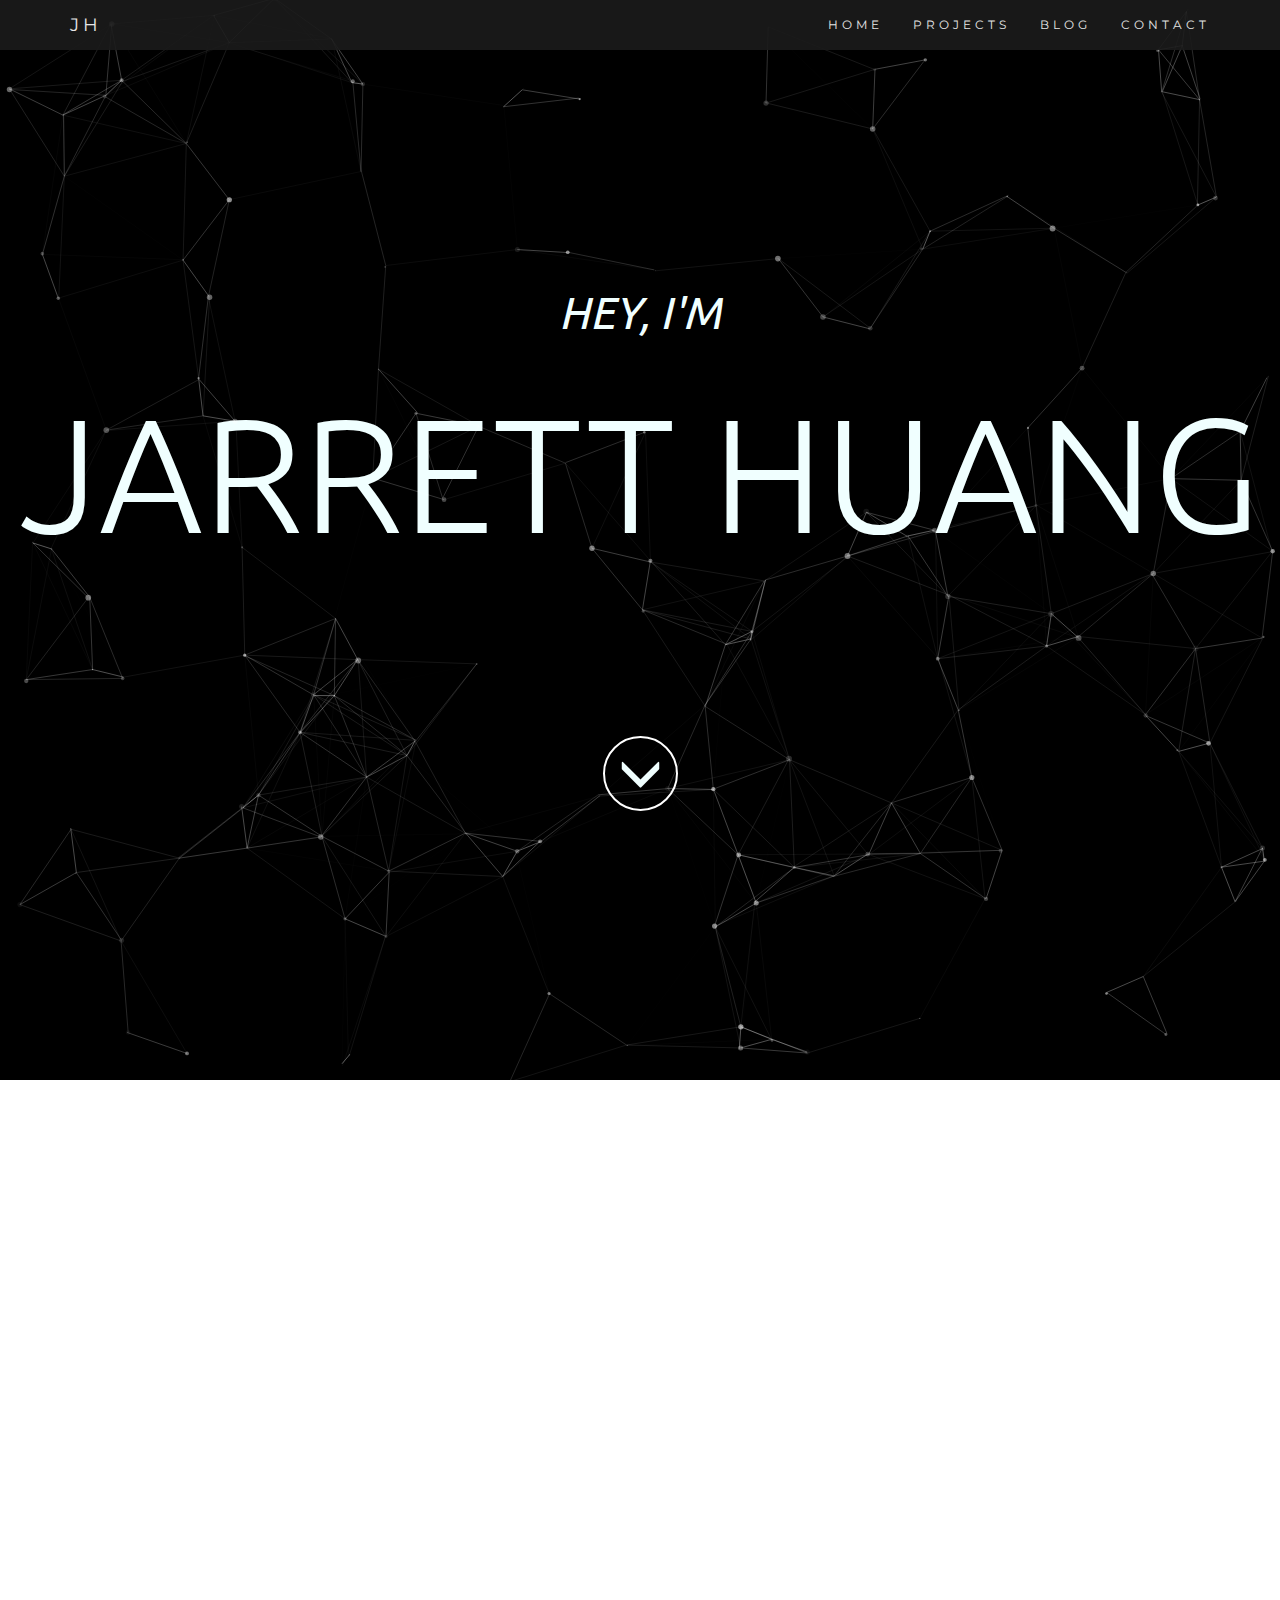
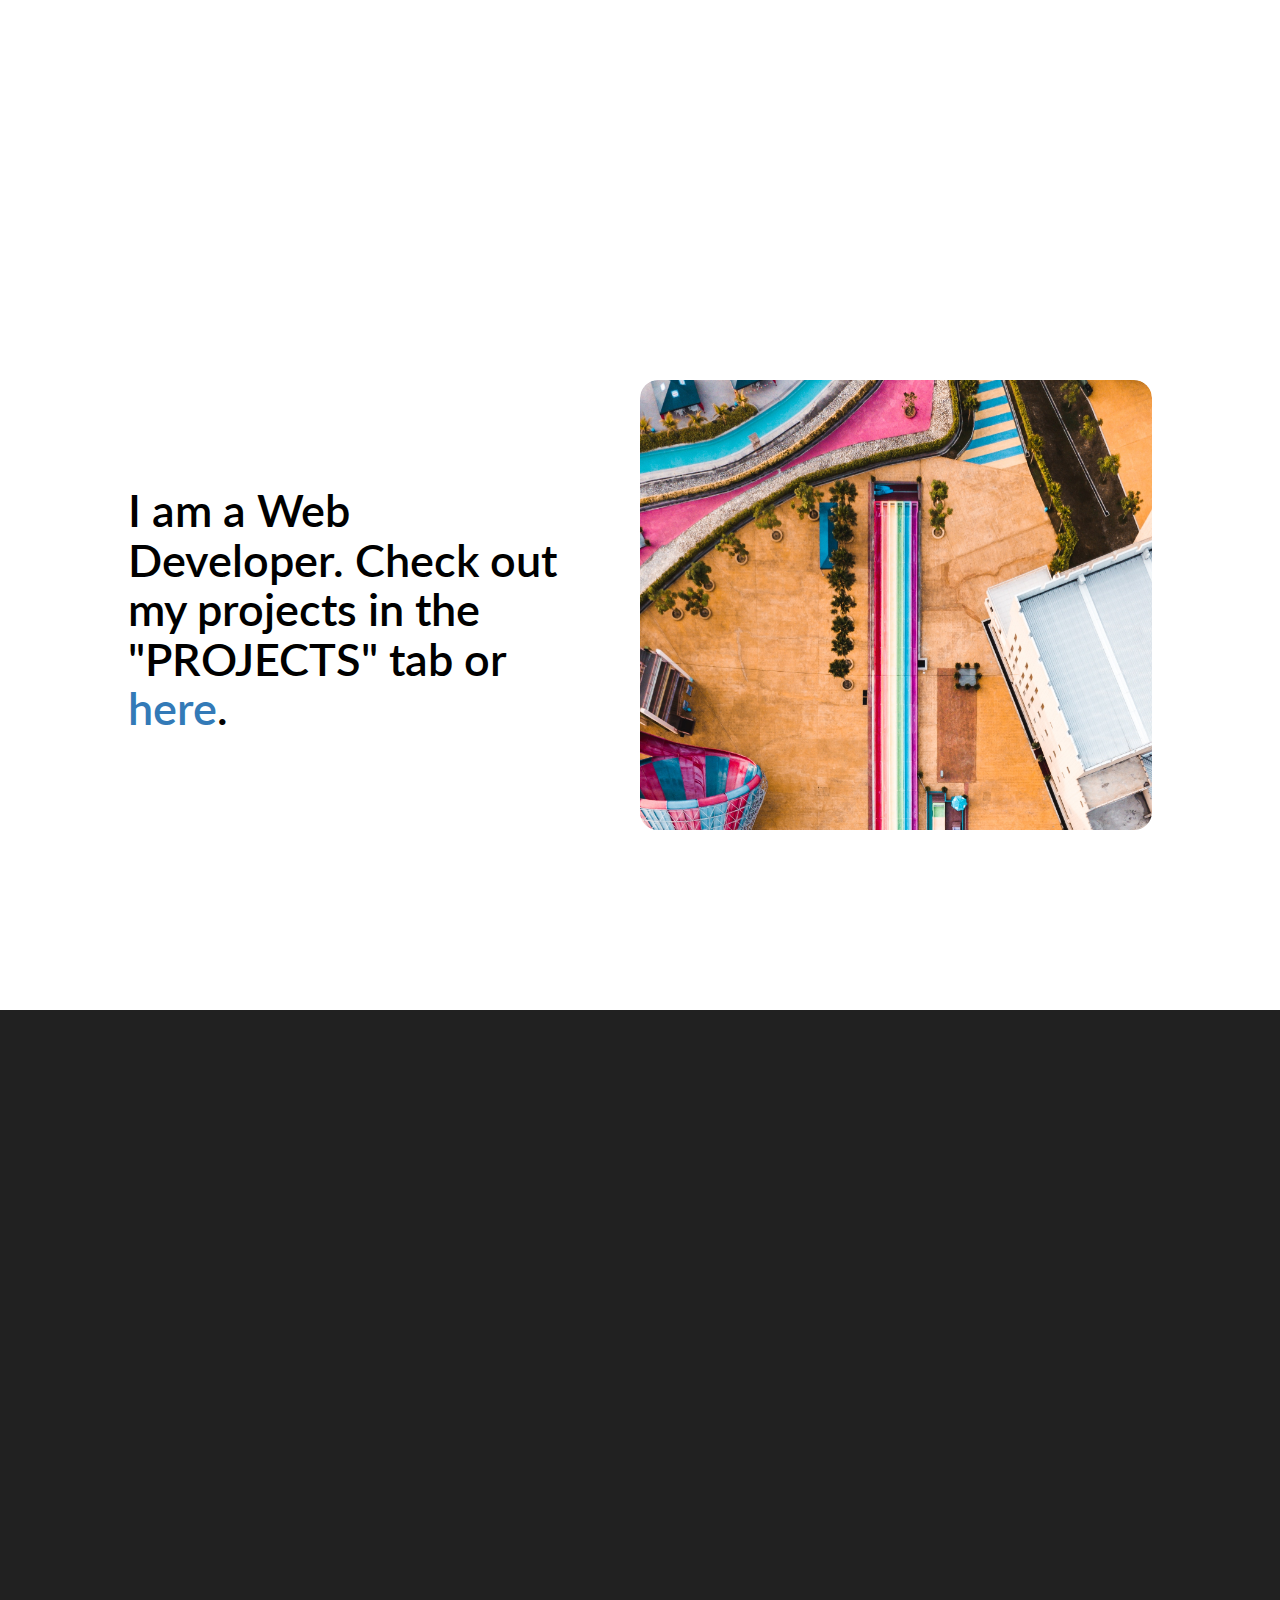
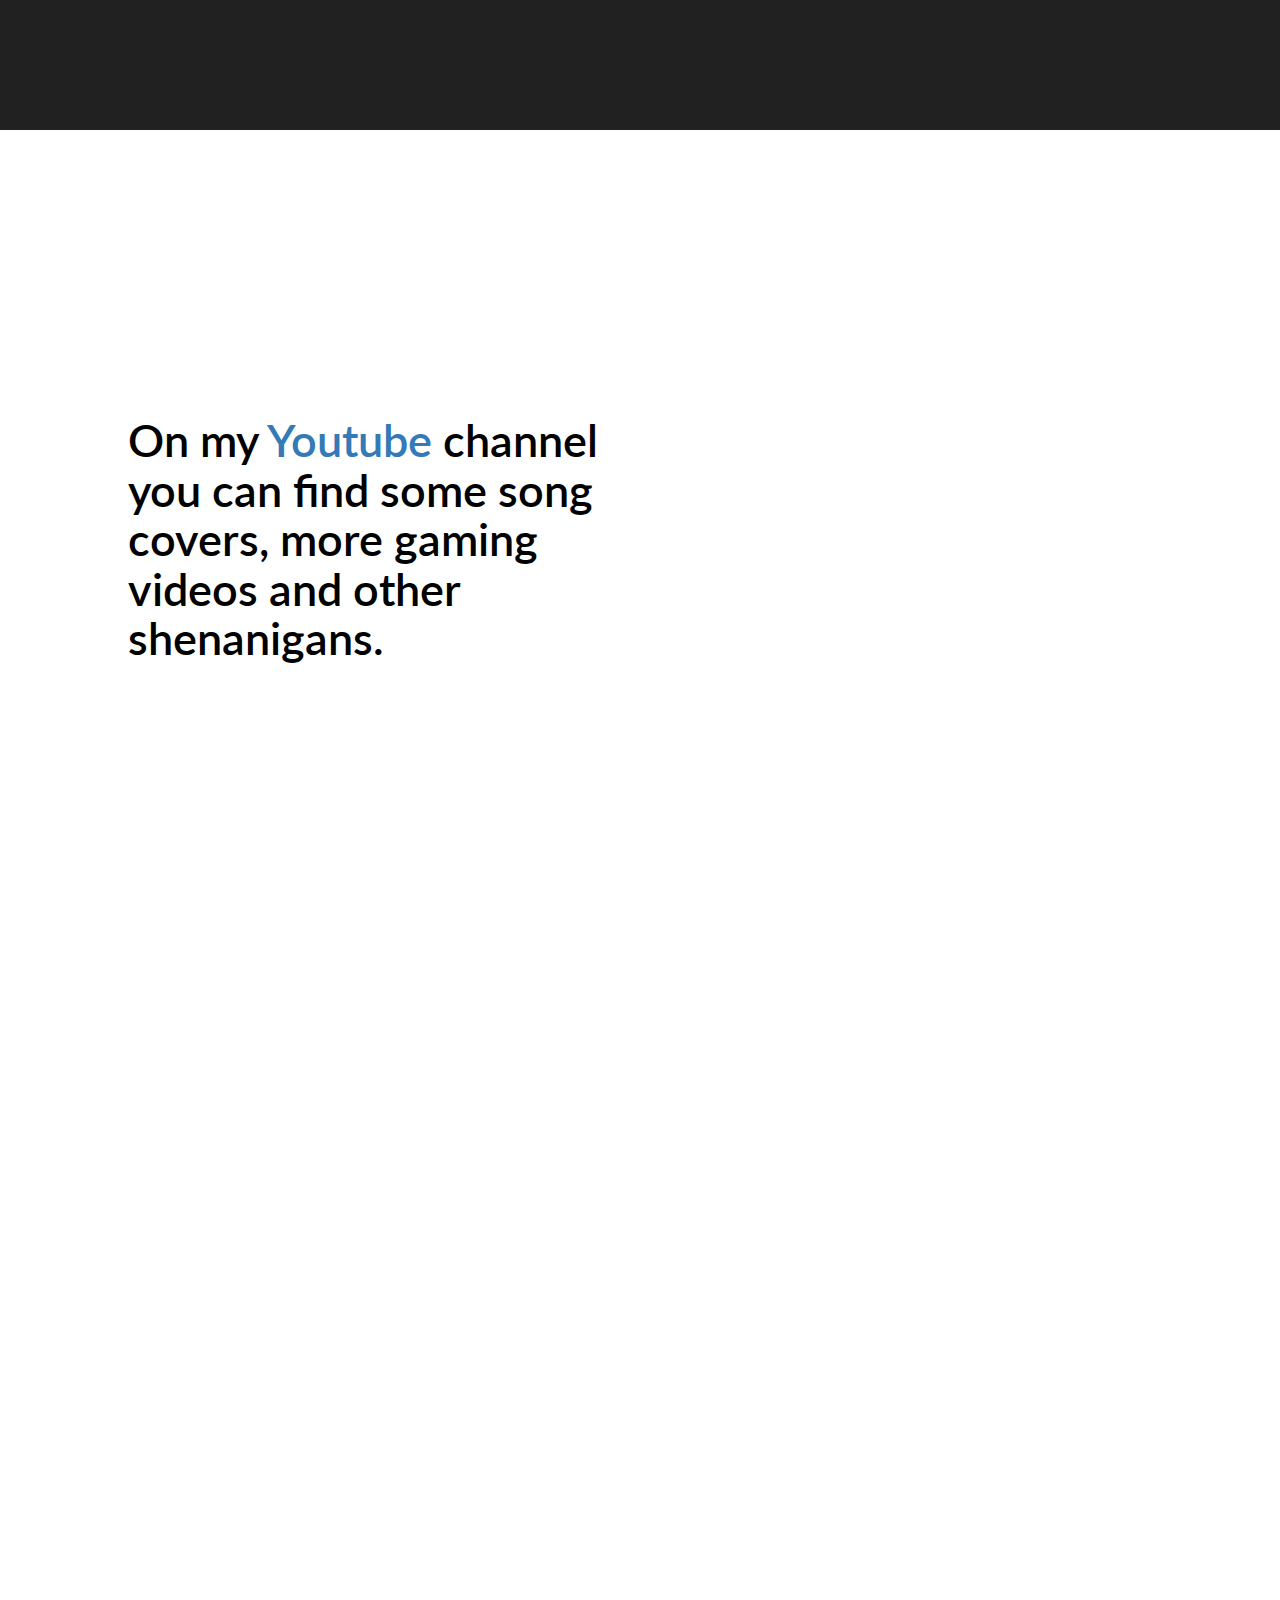
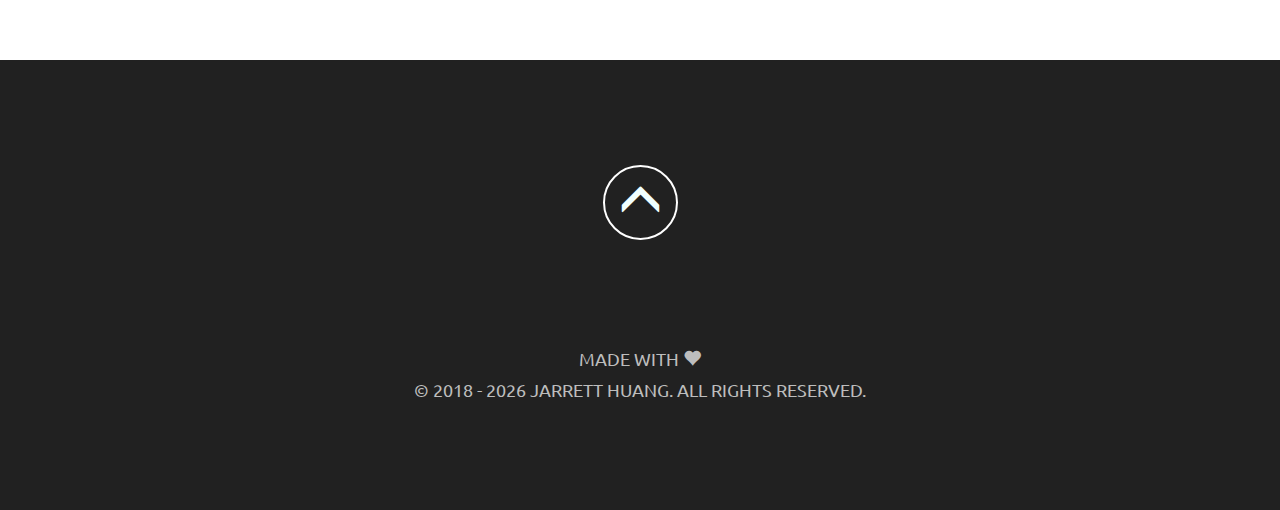
==== commit 7adbb619: "A few fixes" ====
--- a/index.html
+++ b/index.html
@@ -9,14 +9,15 @@
     <link rel="stylesheet" href="assets/css/bootstrap.min.css">
     <link rel="stylesheet" href="https://maxcdn.bootstrapcdn.com/bootstrap/3.3.7/css/bootstrap.min.css">
     <link rel="stylesheet" type="text/css" href="assets/css/main.css">
+    <!-- fonts -->
     <link href="https://fonts.googleapis.com/css?family=Montserrat" rel="stylesheet" type="text/css">
     <link href="https://fonts.googleapis.com/css?family=Lato" rel="stylesheet" type="text/css">
     <link href="https://fonts.googleapis.com/css?family=Ubuntu" rel="stylesheet">
+    <!-- libraries -->
     <script src="assets/js/jquery-3.2.1.min.js"></script>
     <script src="assets/js/particles.min.js"></script>
     <script src="assets/js/bootstrap.min.js"></script>
     <script src="https://maxcdn.bootstrapcdn.com/bootstrap/3.3.7/js/bootstrap.min.js"></script>
-    <script src="assets/js/main.js"></script>
 </head>
 
 <body id="home" class="js-pscroll" data-spy="scroll" data-target=".navbar" data-offset="60">
@@ -51,53 +52,55 @@
 
     <div class="headerContainer text-center">
         <div class="headerWrapper">
-        <div id="particles-js"></div>
-        <div id="header" class="disable-select">
-            <b></b>
-            <p id="helloThere">HEY, I'M</p>
-            <h1 class="jhuang">JARRETT HUANG</h1>
-            <p id="quote">DEVELOPER / DESIGNER |
-                <b>VANCOUVER</b>
-                <img style="height: 5vmin;" src="assets/img/maple_leaf.png">
-            </p>
-            <b></b>
-            <div><span class="glyphicon glyphicon-menu-down arrow-down arrow-icon"></span></div>
-            <b></b>
-        </div>
-        <div class="headerDown">
-            <div class="artwork-copyright">Photo by <a class="artwork-author"></a> on <a href="https://unsplash.com/">Unplash</a></div>
-        </div>
+            <div id="particles-js"></div>
+            <div id="header" class="disable-select">
+                <b></b>
+                <p id="helloThere">HEY, I'M</p>
+                <h1 class="jhuang">JARRETT HUANG</h1>
+                <p id="quote">DEVELOPER / DESIGNER |
+                    <b>VANCOUVER</b>
+                    <img style="height: 5vmin;" src="assets/img/maple_leaf.png">
+                </p>
+                <b></b>
+                <div><span class="glyphicon glyphicon-menu-down arrow-down arrow-icon"></span></div>
+                <b></b>
+            </div>
+            <div class="headerDown">
+                <div class="artwork-copyright">Photo by <a class="artwork-author"></a> on <a
+                        href="https://unsplash.com/">Unplash</a></div>
+            </div>
         </div>
     </div>
 
     <!-- About Me Section -->
     <div id="about-1" class="sticky-content">
         <div class="sticky-content-container">
-                    <div class="avatar-item">
-                        <img id="headshot" src="assets/img/avatar.jpg">
-                        <div class="social-links">
-                        <a href="https://www.linkedin.com/in/jarretthuang">
-                            <img class="social-icon" src="assets/img/square-linkedin.png">
-                        </a>
-                        <a href="https://github.com/jarretthuang">
-                            <img class="social-icon" src="assets/img/square-github.png">
-                        </a>
-                        <a href="https://twitter.com/jarretthuang">
-                            <img class="social-icon" src="assets/img/square-twitter.png">
-                        </a>    
-                        </div>
-                    </div>
-                    <b></b>
-                    <div class="intro-item">
-                        <h1 class="xl">Hi, I'm Jarrett.
-                            <br>I study <a href="https://mybcom.sauder.ubc.ca/courses-money-enrolment/program-requirements/combined-major-in%C2%A0business-and-computer-science">Business and Computer Science</a> at UBC and work as a Software Developer at <a href="https://www.visier.com/">Visier</a>.</h1>
-                    </div>
+            <div class="avatar-item">
+                <img id="headshot" src="https://avatars2.githubusercontent.com/u/13912692">
+                <div class="social-links">
+                    <a href="https://www.linkedin.com/in/jarretthuang">
+                        <img class="social-icon" src="assets/img/square-linkedin.png">
+                    </a>
+                    <a href="https://github.com/jarretthuang">
+                        <img class="social-icon" src="assets/img/square-github.png">
+                    </a>
+                    <a href="https://twitter.com/jarretthuang">
+                        <img class="social-icon" src="assets/img/square-twitter.png">
+                    </a>
+                </div>
+            </div>
+            <b></b>
+            <div class="intro-item">
+                <h1 class="xl">Hi, I'm Jarrett.
+                    <br>I am a Software Developer at <a href="https://www.visier.com/">Visier</a>.</h1>
+            </div>
         </div>
     </div>
     <div id="about" class="white-space"></div>
     <div id="about-2" class="floating-content">
         <div class="floating-content-container">
-            <h1 class="grid-item-center-align xl">I am a Web Developer. Check out my projects in the "PROJECTS" tab or <a href="https://labs.jhuang.ca">here</a>.</h1>
+            <h1 class="grid-item-center-align xl">I am a Web Developer. Check out my projects in the "PROJECTS" tab or
+                <a href="https://labs.jhuang.ca">here</a>.</h1>
             <b></b>
             <div class="grid-item-center-align framed-img"><img class="img-within" src="assets/img/longshot.JPG"></div>
         </div>
@@ -108,20 +111,23 @@
         <div class="sticky-content-container">
             <img class="grid-item-center-align another-pic" src="assets/img/IMG_0630.JPG">
             <b></b>
-            <h1 class="grid-item-center-align xl">I have a <a href="https://www.twitch.tv/carameltbns">Twitch</a> channel where I stream Blade & Soul, Beat Saber, and other games I like to play from time to time.</h1>
+            <h1 class="grid-item-center-align xl">I have a <a href="https://www.twitch.tv/carameltbns">Twitch</a>
+                channel where I stream Blade & Soul, Beat Saber, and other games I like to play from time to time.</h1>
         </div>
     </div>
     <div id="experience" class="white-space"></div>
     <div id="experience-2" class="floating-content">
         <div class="floating-content-container">
-            <h1 class="grid-item-center-align xl">On my <a href="https://www.youtube.com/jarretthuang">Youtube</a> channel you can find some song covers, more gaming videos and other shenanigans.</h1>
+            <h1 class="grid-item-center-align xl">On my <a href="https://www.youtube.com/jarretthuang">Youtube</a>
+                channel you can find some song covers, more gaming videos and other shenanigans.</h1>
             <b></b>
-            <div class="grid-item-center-align"><iframe class="youtube-video-iframe" src="https://www.youtube.com/embed/jlti5xWtu1g" frameborder="0" allow="accelerometer; autoplay; encrypted-media; gyroscope; picture-in-picture" allowfullscreen></iframe></div>
+            <div class="grid-item-center-align"><iframe class="youtube-video-iframe"
+                    src="https://www.youtube.com/embed/jlti5xWtu1g" frameborder="0"
+                    allow="accelerometer; autoplay; encrypted-media; gyroscope; picture-in-picture"
+                    allowfullscreen></iframe></div>
         </div>
     </div>
-    
-    
-    
+
     <!-- New Section -->
     <div id="new-1" class="sticky-content">
         <div class="sticky-content-container">
@@ -136,10 +142,11 @@
     <div id="footer" class="floating-content">
         <div class="arrow-up-container"><span class="glyphicon glyphicon-menu-up arrow-icon arrow-up"></span></div>
         <div id="madeBy">MADE WITH <span class="glyphicon glyphicon-heart made-with-heart"></span></div>
-        <div id="rights-reserved">© 2018-2019 JARRETT HUANG. ALL RIGHTS RESERVED.</div>
-    </div> 
+        <div id="rights-reserved">© 2018 -
+            <script>document.write(new Date().getFullYear())</script> JARRETT HUANG. ALL RIGHTS RESERVED.</div>
+    </div>
 
+    <script src="assets/js/main.js"></script>
+</body>
 
-</body>
-    
 </html>--- a/assets/css/main.css
+++ b/assets/css/main.css
@@ -1,767 +1,685 @@
-
 body {
-      font: 400 15px;
-      font-family: 'Ubuntu', sans-serif;
-      line-height: 1.8;
-      color: #818181;
-    margin: 0;
-    overflow-x: hidden;
-}
-      
+	font: 400 15px;
+	font-family: "Ubuntu", sans-serif;
+	line-height: 1.8;
+	color: #818181;
+	margin: 0;
+	overflow-x: hidden;
+}
 
 .jhuang {
-    text-align: center;
-    opacity: 1 !important;
-    font-weight: lighter;
-    font-style: normal;
-    font-family: 'Ubuntu', sans-serif;
-    font-size: 18vmin;
-}
-
-      
+	text-align: center;
+	opacity: 1 !important;
+	font-weight: lighter;
+	font-style: normal;
+	font-family: "Ubuntu", sans-serif;
+	font-size: 18vmin;
+}
+
 #header {
-    border: 0;
-    font-style: italic;
-    width: 100%;
-    height: 100vh;
-    position: absolute;
-    float: left;
-    color:azure;
-    font-family: 'Ubuntu', sans-serif;
-    -webkit-transition-duration:0.4s;/* Safari */transition-duration:0.4s;
-    display: grid;
-    grid-template-rows: 3fr max-content max-content max-content 1fr max-content 1fr;
-    border: none;
-  }
-
-
-
-
-
-
-
+	border: 0;
+	font-style: italic;
+	width: 100%;
+	height: 100vh;
+	position: absolute;
+	float: left;
+	color: azure;
+	font-family: "Ubuntu", sans-serif;
+	-webkit-transition-duration: 0.4s; /* Safari */
+	transition-duration: 0.4s;
+	display: grid;
+	grid-template-rows: 3fr max-content max-content max-content 1fr max-content 1fr;
+	border: none;
+}
 
 #quote {
-    bottom: 5%;
-    font-size: 4vmin !important;
-    font-style: normal;
-    font-family: 'Ubuntu', sans-serif;
-    opacity:0;
-}
-
-
-      
-  h2 {
-      font-size: 24px;
-      text-transform: uppercase;
-      color: #303030;
-      font-weight: 600;
-      margin-bottom: 30px;
-      
-  }
-  h4 {
-      font-size: 17px;
-      line-height: 1.375em;
-      color: #303030;
-      font-weight: 400;
-      margin-bottom: 30px;
-  }  
-  .headerContainer {
-      height:120vh;
-      background-size: cover;
-      background-repeat: no-repeat;
-      background-position: center center; 
-      background-color: black;
-      color: #fff;
-      position: relative;
-      overflow: visible;
-      z-index: 100;
-  }
-  .container-fluid {
-      padding: 60px 50px;
-  }
-  .bg-grey {
-      background-color: #f6f6f6;
-  }
-  .logo-small {
-      color: #f4511e;
-      font-size: 50px;
-  }
-  .logo {
-      color: #f4511e;
-      font-size: 200px;
-  }
-  .thumbnail {
-      padding: 0 0 15px 0;
-      border: none;
-      border-radius: 0;
-  }
-  .thumbnail img {
-      width: 100%;
-      height: 100%;
-      margin-bottom: 10px;
-  }
-  .carousel-control.right, .carousel-control.left {
-      background-image: none;
-      color: #f4511e;
-  }
-  .carousel-indicators li {
-      border-color: #f4511e;
-  }
-  .carousel-indicators li.active {
-      background-color: #f4511e;
-  }
-  .item h4 {
-      font-size: 19px;
-      line-height: 1.375em;
-      font-weight: 400;
-      font-style: italic;
-      margin: 70px 0;
-  }
-  .item span {
-      font-style: normal;
-  }
-  .panel {
-      border: 1px solid #f4511e; 
-      border-radius:0 !important;
-      transition: box-shadow 0.5s;
-  }
-  .panel:hover {
-      box-shadow: 5px 0px 40px rgba(0,0,0, .2);
-  }
-  .panel-footer .btn:hover {
-      border: 1px solid #f4511e;
-      background-color: #fff !important;
-      color: #f4511e;
-  }
-  .panel-heading {
-      color: #fff !important;
-      background-color: #f4511e !important;
-      padding: 25px;
-      border-bottom: 1px solid transparent;
-      border-top-left-radius: 0px;
-      border-top-right-radius: 0px;
-      border-bottom-left-radius: 0px;
-      border-bottom-right-radius: 0px;
-  }
-  .panel-footer {
-      background-color: white !important;
-  }
-  .panel-footer h3 {
-      font-size: 32px;
-  }
-  .panel-footer h4 {
-      color: #aaa;
-      font-size: 14px;
-  }
-  .panel-footer .btn {
-      margin: 15px 0;
-      background-color: #f4511e;
-      color: #fff;
-  }
-  .navbar {
-      margin-bottom: 0;
-      background-color: #1b1b1b;
-      z-index: 9999;
-      border: 0;
-      font-size: 12px !important;
-      line-height: 1.42857143 !important;
-      letter-spacing: 4px;
-      border-radius: 0;
-      font-family: Montserrat, sans-serif;
-  }
-  .navbar li a, .navbar .navbar-brand {
-      color: #fff !important;
-  }
-  .navbar-nav li a:hover, .navbar-nav li.active a {
-      color: black !important;
-      background-color: #fff !important;
-  }
-  .navbar-default .navbar-toggle {
-      border-color: transparent;
-      color: #fff !important;
-  }
-  footer .glyphicon {
-      font-size: 20px;
-      margin-bottom: 20px;
-      color:azure;
-  }
-
-  .slideanim {visibility:hidden;}
-  .slide {
-      animation-name: slide;
-      -webkit-animation-name: slide;
-      animation-duration: 1s;
-      -webkit-animation-duration: 1s;
-      visibility: visible;
-  }
-  @keyframes slide {
-    0% {
-      opacity: 0;
-      transform: translateY(70%);
-    } 
-    100% {
-      opacity: 1;
-      transform: translateY(0%);
-    }
-  }
-  @-webkit-keyframes slide {
-    0% {
-      opacity: 0;
-      -webkit-transform: translateY(70%);
-    } 
-    100% {
-      opacity: 1;
-      -webkit-transform: translateY(0%);
-    }
-  }
-  @media screen and (max-width: 768px) {
-    .col-sm-4 {
-      text-align: center;
-      margin: 25px 0;
-    }
-    .btn-lg {
-        width: 100%;
-        margin-bottom: 35px;
-    }
-  }
-  @media screen and (max-width: 480px) {
-    .logo {
-        font-size: 150px;
-    }
-  }
-  </style>
+	bottom: 5%;
+	font-size: 4vmin !important;
+	font-style: normal;
+	font-family: "Ubuntu", sans-serif;
+	opacity: 0;
+}
+
+h2 {
+	font-size: 24px;
+	text-transform: uppercase;
+	color: #303030;
+	font-weight: 600;
+	margin-bottom: 30px;
+}
+h4 {
+	font-size: 17px;
+	line-height: 1.375em;
+	color: #303030;
+	font-weight: 400;
+	margin-bottom: 30px;
+}
+.headerContainer {
+	height: 120vh;
+	background-size: cover;
+	background-repeat: no-repeat;
+	background-position: center center;
+	background-color: black;
+	color: #fff;
+	position: relative;
+	overflow: visible;
+	z-index: 100;
+}
+.container-fluid {
+	padding: 60px 50px;
+}
 .bg-grey {
-
+	background-color: #f6f6f6;
+}
+.logo-small {
+	color: #f4511e;
+	font-size: 50px;
+}
+.logo {
+	color: #f4511e;
+	font-size: 200px;
+}
+.thumbnail {
+	padding: 0 0 15px 0;
+	border: none;
+	border-radius: 0;
+}
+.thumbnail img {
+	width: 100%;
+	height: 100%;
+	margin-bottom: 10px;
+}
+.carousel-control.right,
+.carousel-control.left {
+	background-image: none;
+	color: #f4511e;
+}
+.carousel-indicators li {
+	border-color: #f4511e;
+}
+.carousel-indicators li.active {
+	background-color: #f4511e;
+}
+.item h4 {
+	font-size: 19px;
+	line-height: 1.375em;
+	font-weight: 400;
+	font-style: italic;
+	margin: 70px 0;
+}
+.item span {
+	font-style: normal;
+}
+.panel {
+	border: 1px solid #f4511e;
+	border-radius: 0 !important;
+	transition: box-shadow 0.5s;
+}
+.panel:hover {
+	box-shadow: 5px 0px 40px rgba(0, 0, 0, 0.2);
+}
+.panel-footer .btn:hover {
+	border: 1px solid #f4511e;
+	background-color: #fff !important;
+	color: #f4511e;
+}
+.panel-heading {
+	color: #fff !important;
+	background-color: #f4511e !important;
+	padding: 25px;
+	border-bottom: 1px solid transparent;
+	border-top-left-radius: 0px;
+	border-top-right-radius: 0px;
+	border-bottom-left-radius: 0px;
+	border-bottom-right-radius: 0px;
+}
+.panel-footer {
+	background-color: white !important;
+}
+.panel-footer h3 {
+	font-size: 32px;
+}
+.panel-footer h4 {
+	color: #aaa;
+	font-size: 14px;
+}
+.panel-footer .btn {
+	margin: 15px 0;
+	background-color: #f4511e;
+	color: #fff;
+}
+.navbar {
+	margin-bottom: 0;
+	background-color: #1b1b1b;
+	z-index: 9999;
+	border: 0;
+	font-size: 12px !important;
+	line-height: 1.42857143 !important;
+	letter-spacing: 4px;
+	border-radius: 0;
+	font-family: Montserrat, sans-serif;
+}
+.navbar li a,
+.navbar .navbar-brand {
+	color: #fff !important;
+}
+.navbar-nav li a:hover,
+.navbar-nav li.active a {
+	color: black !important;
+	background-color: #fff !important;
+}
+.navbar-default .navbar-toggle {
+	border-color: transparent;
+	color: #fff !important;
+}
+footer .glyphicon {
+	font-size: 20px;
+	margin-bottom: 20px;
+	color: azure;
+}
+
+.slideanim {
+	visibility: hidden;
+}
+.slide {
+	animation-name: slide;
+	-webkit-animation-name: slide;
+	animation-duration: 1s;
+	-webkit-animation-duration: 1s;
+	visibility: visible;
+}
+@keyframes slide {
+	0% {
+		opacity: 0;
+		transform: translateY(70%);
+	}
+	100% {
+		opacity: 1;
+		transform: translateY(0%);
+	}
+}
+@-webkit-keyframes slide {
+	0% {
+		opacity: 0;
+		-webkit-transform: translateY(70%);
+	}
+	100% {
+		opacity: 1;
+		-webkit-transform: translateY(0%);
+	}
+}
+@media screen and (max-width: 768px) {
+	.col-sm-4 {
+		text-align: center;
+		margin: 25px 0;
+	}
+	.btn-lg {
+		width: 100%;
+		margin-bottom: 35px;
+	}
+}
+@media screen and (max-width: 480px) {
+	.logo {
+		font-size: 150px;
+	}
 }
 
 #headshot {
-    width: 30vmin;
-    height: 30vmin;
-    border-radius: 50%;
-    align-self: center;
+	width: 30vmin;
+	height: 30vmin;
+	border-radius: 50%;
+	align-self: center;
 }
 
 #aboutMe {
-    background-color: white;
+	background-color: white;
 }
 
 #experience {
-    background-color: #212121;
+	background-color: #212121;
 }
 
 #experience * {
-    color: white;
+	color: white;
 }
 
 #showcase {
-    background-color: #212121;
-}
-#showcase *{
-    color: white;
-}
-
+	background-color: #212121;
+}
+#showcase * {
+	color: white;
+}
 
 @media (min-height: 600px) {
-    #footer {
-    color: #bdbdbd;
-    background: #212121;
-    opacity: 1 !important;
-    z-index: 100;
-    height: 50vh!important;
-    font-size: calc(1rem + 0.6vw);
-    }
+	#footer {
+		color: #bdbdbd;
+		background: #212121;
+		opacity: 1 !important;
+		z-index: 100;
+		height: 50vh !important;
+		font-size: calc(1rem + 0.6vw);
+	}
 }
 
 @media (max-height: 600px) {
-    #footer {
-    background: #212121;
-    opacity: 1 !important;
-    z-index: 100;
-    height: 100vh!important;
-    }
-    
-    #min-footer {
-        height: 50vh !important;
-    }
+	#footer {
+		background: #212121;
+		opacity: 1 !important;
+		z-index: 100;
+		height: 100vh !important;
+	}
+
+	#min-footer {
+		height: 50vh !important;
+	}
 }
 
 #footer {
-    display: grid;
-    grid-template-columns: 20px auto 20px;
-    grid-template-rows: 1fr min-content 1fr min-content auto 1fr;
-    
+	display: grid;
+	grid-template-columns: 20px auto 20px;
+	grid-template-rows: 1fr min-content 1fr min-content auto 1fr;
 }
 
 #madeBy {
-    cursor: pointer;
-    -webkit-transition-duration:0.4s;/* Safari */transition-duration:0.4s;
-    grid-column: 2/3;
-    grid-row: 4/5;
-    justify-self: center;
-}
-
-#madeBy:hover #made-with-heart{
-    color: red !important;
+	cursor: pointer;
+	-webkit-transition-duration: 0.4s; /* Safari */
+	transition-duration: 0.4s;
+	grid-column: 2/3;
+	grid-row: 4/5;
+	justify-self: center;
+}
+
+#madeBy:hover #made-with-heart {
+	color: red !important;
 }
 #madeBy:hover {
-    color: white;
+	color: white;
 }
 
 #madeBy:hover .made-with-heart {
-    color: red !important;
-    transition: all 0.3s ease;
-}
-#madeBy:hover #made-with-heart{
-    color: red !important;
-}
-
-#madeBy:hover #made-with-heart{
-    color: red !important;
-}
-
-#madeBy:hover #made-with-heart{
-    color: red !important;
-}
-
-#madeBy:hover #made-with-heart{
-    color: red !important;
+	color: red !important;
+	transition: all 0.3s ease;
+}
+#madeBy:hover #made-with-heart {
+	color: red !important;
+}
+
+#madeBy:hover #made-with-heart {
+	color: red !important;
+}
+
+#madeBy:hover #made-with-heart {
+	color: red !important;
+}
+
+#madeBy:hover #made-with-heart {
+	color: red !important;
 }
 
 .disable-select {
-    -webkit-user-select: none;  
-    -moz-user-select: none;    
-    -ms-user-select: none;      
-    user-select: none;
-}
-
-
-
-
+	-webkit-user-select: none;
+	-moz-user-select: none;
+	-ms-user-select: none;
+	user-select: none;
+}
 
 .navbar-fixed-top {
-    opacity: 0.9;
-}
-
-#headerUp {
-    border: 0;
-    position: relative;
-    width: 100%;
-    height: 30vh;
-    display: inline-block;
-    float: left;
-    background-color: rgba(0,0,0,0.7);
-    -webkit-transition-duration:0.8s;/* Safari */transition-duration:0.8s;
+	opacity: 0.9;
 }
 
 #headerDown {
-    border: 0;
-    position: relative;
-    height: 30vh;
-    width: 100%;
-    display: block;
-    float: left;
-    background-color: rgba(0,0,0,0.7);
-    -webkit-transition-duration:0.5s;/* Safari */transition-duration:0.5s;
-}
-
-#headerDown a{
-    position: absolute;
-    top:50%;
+	border: 0;
+	position: relative;
+	height: 30vh;
+	width: 100%;
+	display: block;
+	float: left;
+	background-color: rgba(0, 0, 0, 0.7);
+	-webkit-transition-duration: 0.5s; /* Safari */
+	transition-duration: 0.5s;
+}
+
+#headerDown a {
+	position: absolute;
+	top: 50%;
 }
 
 #helloThere {
-    margin-top: auto;
-    font-family: 'Ubuntu', sans-serif;
-    font-size: 5vmin;
+	margin-top: auto;
+	font-family: "Ubuntu", sans-serif;
+	font-size: 5vmin;
 }
 
 .hover-turn-gray:hover {
-    color: lightgray!important;
+	color: lightgray !important;
 }
 
 .arrow-icon {
-    padding: 13px;
-    font-size: 5vmin;
-    color:azure;
-    cursor: pointer;
-    border-radius: 50%;
-    border: white 2px solid;
-    z-index: 101;
+	padding: 13px;
+	font-size: 5vmin;
+	color: azure;
+	cursor: pointer;
+	border-radius: 50%;
+	border: white 2px solid;
+	z-index: 101;
 }
 
 .arrow-icon:hover {
-    border: 2px solid #e0e0e0;
-    box-shadow: 0 0 15px #fafafa;
-    transition: all 0.3s ease;
-    color:#e0e0e0;
+	border: 2px solid #e0e0e0;
+	box-shadow: 0 0 15px #fafafa;
+	transition: all 0.3s ease;
+	color: #e0e0e0;
 }
 
 .spinner {
-    position: absolute;
-    top: 25%;
-    height: 50%;
-    width: 10%;
-}
-
-
-
+	position: absolute;
+	top: 25%;
+	height: 50%;
+	width: 10%;
+}
 
 .xl {
-    font-family: 'Lato', "Helvetica Neue", Helvetica, Arial, sans-serif !important;
-    font-size: 5vmin;
-    font-weight: 600;
-    color: black;
+	font-family: "Lato", "Helvetica Neue", Helvetica, Arial, sans-serif !important;
+	font-size: 5vmin;
+	font-weight: 600;
+	color: black;
 }
 
 .paragraph-title {
-    font-family: 'Ubuntu', sans-serif !important;
-    font-size: 6vmin;
-}
-
-
-
-.hire-me {
-  border: 2px black solid;
-  box-shadow: inset 0 0 20px rgba(0, 0, 0, 0.1);
-  outline: 1px solid;
-  outline-color: rgba(0, 0, 0, .5);
-  outline-offset: 0px;
-  text-shadow: none;
-  transition: all 1250ms cubic-bezier(0.19, 1, 0.22, 1);
-  color: black;
-  cursor: pointer;
-  display: block;
-  font-size:16px;
-  font-weight: 600;
-  line-height: 45px;
-  margin: 0 auto 2em;
-  max-width: 160px; 
-  position: relative;
-  text-decoration: none;
-  text-transform: uppercase;
-  vertical-align: middle;
-  width: 100%; 
-} 
+	font-family: "Ubuntu", sans-serif !important;
+	font-size: 6vmin;
+}
 
 .hire-me:hover {
-  box-shadow: inset 0 0 20px rgba(255, 255, 255, .5), 0 0 20px rgba(255, 255, 255, .2);
-  outline-color: rgba(255, 255, 255, 0);
-  outline-offset: 15px;
-}
-
-
+	box-shadow: inset 0 0 20px rgba(255, 255, 255, 0.5),
+		0 0 20px rgba(255, 255, 255, 0.2);
+	outline-color: rgba(255, 255, 255, 0);
+	outline-offset: 15px;
+}
 
 .made-with-heart {
-    font-size: 18px;
-    color: #bdbdbd;
-}
-
-
-
-
+	font-size: 18px;
+	color: #bdbdbd;
+}
 
 #skills {
-    background-color: #eeeeee;
+	background-color: #eeeeee;
 }
 
 #contact {
-    background-color: #eeeeee;
-}
-
-
+	background-color: #eeeeee;
+}
 
 #particles-js {
-    position:absolute;
-    z-index: 100;
-    top:0;
-    height: 100%;
-    width: 100%;
-}
-
-
+	position: absolute;
+	z-index: 100;
+	top: 0;
+	height: 100%;
+	width: 100%;
+}
 
 .white-space {
-    width: 100vw;
-    height: 80vh;
-    position: relative;
+	width: 100vw;
+	height: 80vh;
+	position: relative;
 }
 
 .floating-content {
-    width: 100vw;
-    height: 90vh;
-    background-color: white;
-    position: relative;
-    color:black;
-    z-index: 30;
+	width: 100vw;
+	height: 90vh;
+	background-color: white;
+	position: relative;
+	color: black;
+	z-index: 30;
 }
 
 .sticky-content {
-    width: 100vw;
-    height:100vh;
-    position: fixed;
-    top:0;
-    background-color: #f3f3f3;
-}
-
-
-
-
+	width: 100vw;
+	height: 100vh;
+	position: fixed;
+	top: 0;
+	background-color: #f3f3f3;
+}
 
 .floating-content-container {
-    height: 60vh;
-    width: 80vw;
-    margin-top: 15vh;
-    margin-bottom: 15vh;
-    margin-left: 10vw;
-    margin-right: 10vw;
-    overflow: show;
-    position: absolute;
-    display: grid;
-   grid-template-columns: 6fr minmax(10px, 1fr) 6fr;
-    grid-template-rows: 1fr;
+	height: 60vh;
+	width: 80vw;
+	margin-top: 15vh;
+	margin-bottom: 15vh;
+	margin-left: 10vw;
+	margin-right: 10vw;
+	overflow: show;
+	position: absolute;
+	display: grid;
+	grid-template-columns: 6fr minmax(10px, 1fr) 6fr;
+	grid-template-rows: 1fr;
 }
 
 .social-icon {
-    height: 10vmin;
-    width: 10vmin;
+	height: 10vmin;
+	width: 10vmin;
 }
 .social-icon:hover {
-    filter:drop-shadow(1px 1px 1px black);
-}
-
-@media (orientation:landscape) {
-    .hide-on-landscape {
-        display: none;
-    }
-}
-
-@media (orientation:portrait) {
-    .hide-on-portrait {
-        display: none;
-    }
+	filter: drop-shadow(1px 1px 1px black);
+}
+
+@media (orientation: landscape) {
+	.hide-on-landscape {
+		display: none;
+	}
+}
+
+@media (orientation: portrait) {
+	.hide-on-portrait {
+		display: none;
+	}
 }
 
 #about-1 {
-    z-index: 29;
-}
-
-
-
-
+	z-index: 29;
+}
 
 #experience-1 {
-    z-index: 28;
-}
-
-
+	z-index: 28;
+}
 
 .sticky-content-container {
-    height: 60vh;
-    width: 80vw;
-    margin-top: 20vh;
-    margin-bottom: 20vh;
-    margin-left: 10vw;
-    margin-right: 10vw;
-    overflow: show;
-    position: absolute;
-    display: grid;
-    grid-template-columns: 6fr minmax(10px, 1fr) 6fr;
-    grid-template-rows: 1fr;
+	height: 60vh;
+	width: 80vw;
+	margin-top: 20vh;
+	margin-bottom: 20vh;
+	margin-left: 10vw;
+	margin-right: 10vw;
+	overflow: show;
+	position: absolute;
+	display: grid;
+	grid-template-columns: 6fr minmax(10px, 1fr) 6fr;
+	grid-template-rows: 1fr;
 }
 
 .center-align {
-    display: flex;
-    align-items: center;
+	display: flex;
+	align-items: center;
 }
 #footer-1 {
-  z-index: 27;
-}
-
-
+	z-index: 27;
+}
 
 .headerDown {
-    height: 20vh;
-    width: 100%;
-    position: absolute;
-    bottom: 0;
-    border: none;
-    display: flex;
-    pointer-events: all;
+	height: 20vh;
+	width: 100%;
+	position: absolute;
+	bottom: 0;
+	border: none;
+	display: flex;
+	pointer-events: all;
 }
 
 .headerWrapper {
-    height: 100%;
-    width: 100%;
-    background-color: rgba(0,0,0,0.65);
-}
-
-
+	height: 100%;
+	width: 100%;
+	background-color: rgba(0, 0, 0, 0.65);
+}
 
 .avatar-item {
-    justify-self: center;
-    align-self: center;
-    display: grid;
-    grid-template-rows: auto min-content;
-    grid-gap: 2vmin;
+	justify-self: center;
+	align-self: center;
+	display: grid;
+	grid-template-rows: auto min-content;
+	grid-gap: 2vmin;
 }
 
 .intro-item {
-    justify-self: center;
-    align-self: center;
+	justify-self: center;
+	align-self: center;
 }
 
 .social-links {
-    align-self: center;
-}
-
-
-
-
+	align-self: center;
+}
 
 #new-1 {
-    z-index: 27;
+	z-index: 27;
 }
 
 .you-can-reach-me {
-    justify-self: end;
-    align-self: center;
+	justify-self: end;
+	align-self: center;
 }
 
 .contact-info {
-    justify-self: start;
-    align-self: center;
+	justify-self: start;
+	align-self: center;
 }
 
 #projects-body {
-    background-color: #f3f3f3;
-    height: 120vh;
+	background-color: #f3f3f3;
+	height: 120vh;
 }
 
 #min-footer {
-    background: #212121;
-    border-top: 1px solid #ddd;
-    height: 20vh;
-    display: grid;
-    color: #bdbdbd;
-    cursor: pointer;
-    font-size: calc(1rem + 0.6vw);
-    grid-template-rows: minmax(max-content ,1fr) 1fr;
-    padding: 20px;
+	background: #212121;
+	border-top: 1px solid #ddd;
+	height: 20vh;
+	display: grid;
+	color: #bdbdbd;
+	cursor: pointer;
+	font-size: calc(1rem + 0.6vw);
+	grid-template-rows: minmax(max-content, 1fr) 1fr;
+	padding: 20px;
 }
 
 #min-footer p {
-    -webkit-transition-duration:0.4s;/* Safari */transition-duration:0.4s;
-}
-
-#min-footer:hover p{
-    color: white;
-}
-
-#min-footer:hover span{
-    color: red;
+	-webkit-transition-duration: 0.4s; /* Safari */
+	transition-duration: 0.4s;
+}
+
+#min-footer:hover p {
+	color: white;
+}
+
+#min-footer:hover span {
+	color: red;
 }
 
 .footer-p1 {
-    justify-self: center;
-    align-self: end;
+	justify-self: center;
+	align-self: end;
 }
 
 .footer-p2 {
-    justify-self: center;
-    align-self: start;
+	justify-self: center;
+	align-self: start;
 }
 
 .projects-body-content {
-    height: 100vh;
-    width: 100%;
-    display: grid;
+	height: 100vh;
+	width: 100%;
+	display: grid;
 }
 
 .grid-item-center-align {
-    justify-self: center;
-    align-self: center;
+	justify-self: center;
+	align-self: center;
 }
 
 .auto-size-img {
-        height: 40vmin;
+	height: 40vmin;
 }
 
 .thanks-link {
-    color: #bdbdbd;
+	color: #bdbdbd;
 }
 
 .thanks-link:hover {
-    text-decoration: none;
-    color: #414141;
+	text-decoration: none;
+	color: #414141;
 }
 
 .framed-img {
-    width: 40vw;
-    height: 50vh;
-    overflow: hidden;
-    border-radius: 18px;
+	width: 40vw;
+	height: 50vh;
+	overflow: hidden;
+	border-radius: 18px;
 }
 
 .img-within {
-    width: 40vmax;
-    transition-duration: 1s;
-    border-radius: 18px;
+	width: 40vmax;
+	transition-duration: 1s;
+	border-radius: 18px;
 }
 
 #just-love {
-    transition-duration: 0.5s;
+	transition-duration: 0.5s;
 }
 
 .arrow-up-container {
-    grid-column: 2/3;
-    grid-row: 2/3;
-    display: flex;
+	grid-column: 2/3;
+	grid-row: 2/3;
+	display: flex;
 }
 
 .arrow-up {
-    margin: auto;
+	margin: auto;
 }
 
 #see-thanks {
-    cursor: pointer;
-    font-size: 16px;
-    -webkit-transition-duration:0.4s;/* Safari */transition-duration:0.4s;
-   grid-column: 2/3;
-    grid-row: 6/7;
-    justify-self: center;
+	cursor: pointer;
+	font-size: 16px;
+	-webkit-transition-duration: 0.4s; /* Safari */
+	transition-duration: 0.4s;
+	grid-column: 2/3;
+	grid-row: 6/7;
+	justify-self: center;
 }
 
 #rights-reserved {
-    cursor: pointer;
-    -webkit-transition-duration:0.4s;/* Safari */transition-duration:0.4s;
-   grid-column: 2/3;
-    grid-row: 5/6;
-    justify-self: center;
+	cursor: pointer;
+	-webkit-transition-duration: 0.4s; /* Safari */
+	transition-duration: 0.4s;
+	grid-column: 2/3;
+	grid-row: 5/6;
+	justify-self: center;
 }
 
 .another-pic {
-    border-radius: 16px;
-    width: 30vw;
-    height: 30vw;
-}
-
-
+	border-radius: 16px;
+	width: 30vw;
+	height: 30vw;
+}
 
 .artwork-copyright {
-    font-family: 'Lato', "Helvetica Neue", Helvetica, Arial, sans-serif !important;
-    font-size: 10px;
-    color: lightgray;
-    align-self: flex-end;
-    margin: 10px;
-    z-index: 101;
-    cursor: pointer;
-    display: none;
+	font-family: "Lato", "Helvetica Neue", Helvetica, Arial, sans-serif !important;
+	font-size: 10px;
+	color: lightgray;
+	align-self: flex-end;
+	margin: 10px;
+	z-index: 101;
+	cursor: pointer;
+	display: none;
 }
 
 .youtube-video-iframe {
-    width: 30vw!important;
-    height: 17vw!important;
-}
-
-
+	width: 30vw !important;
+	height: 17vw !important;
+}
